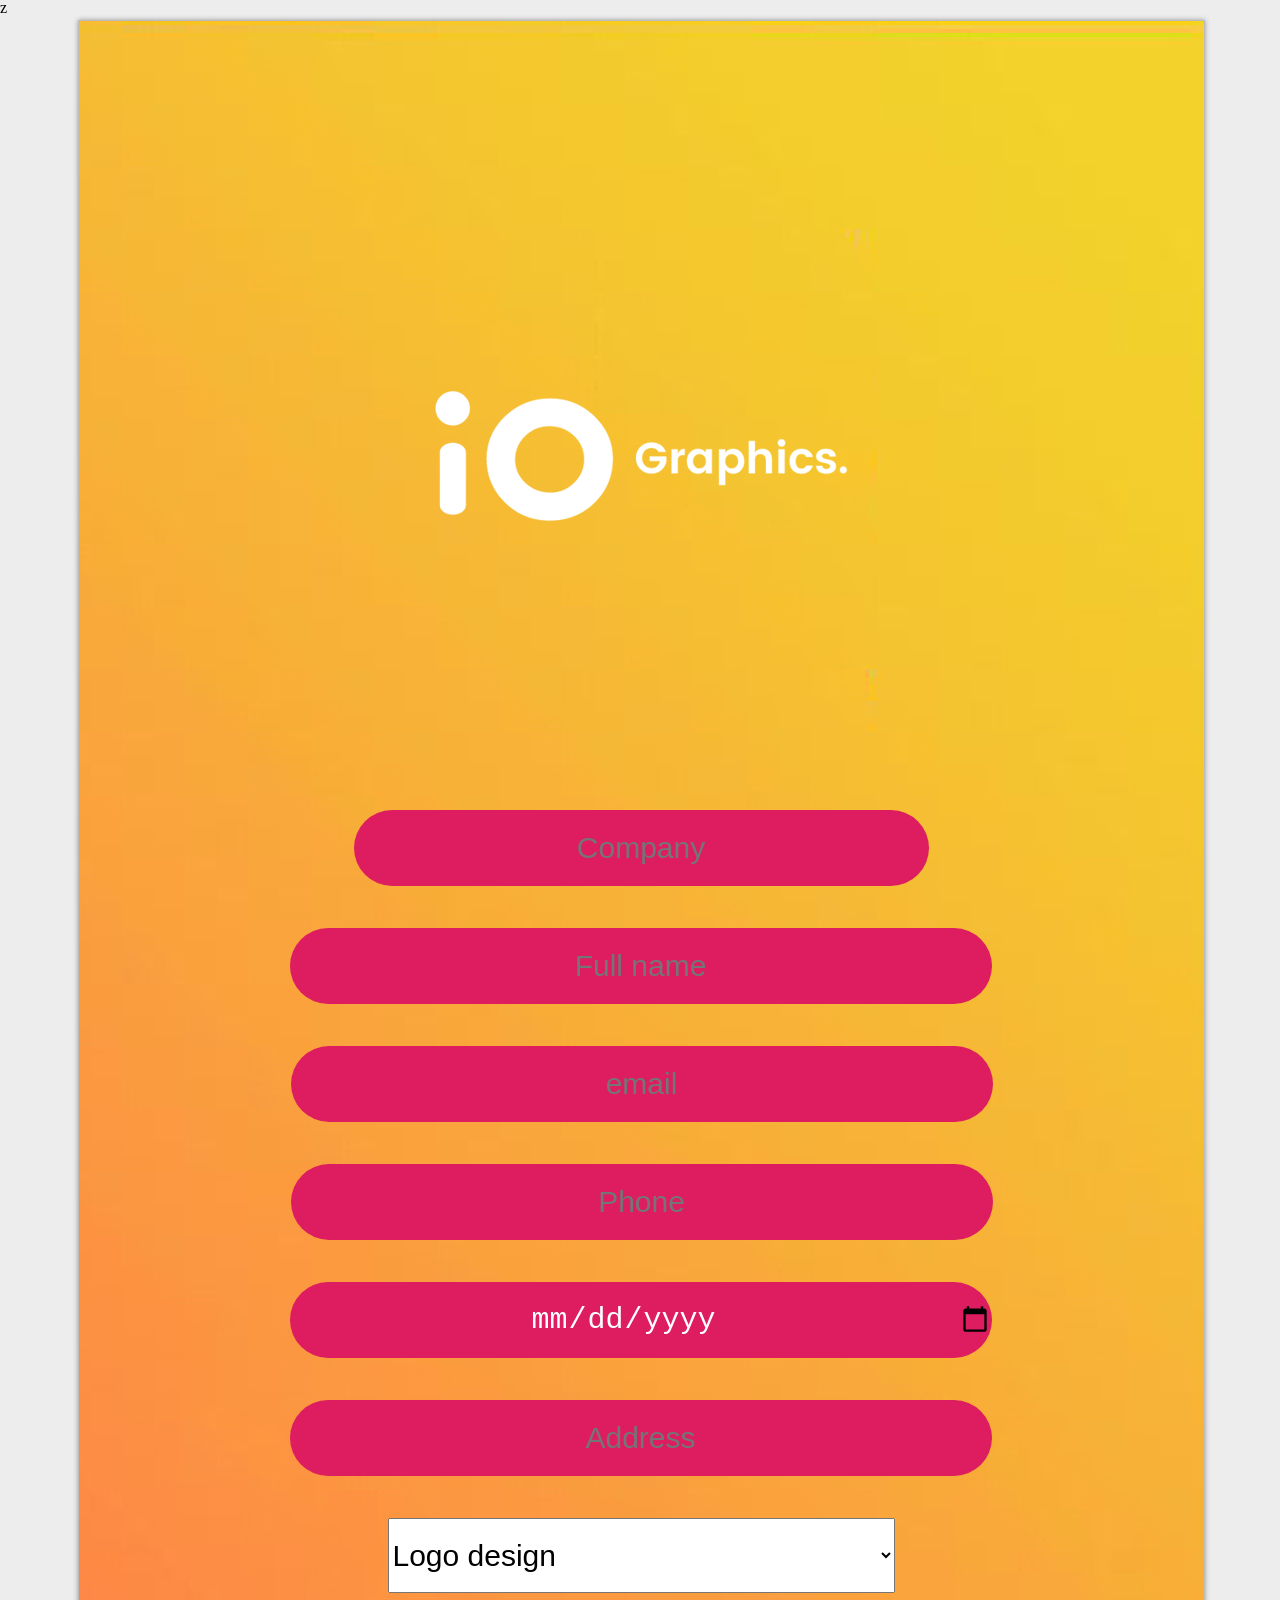
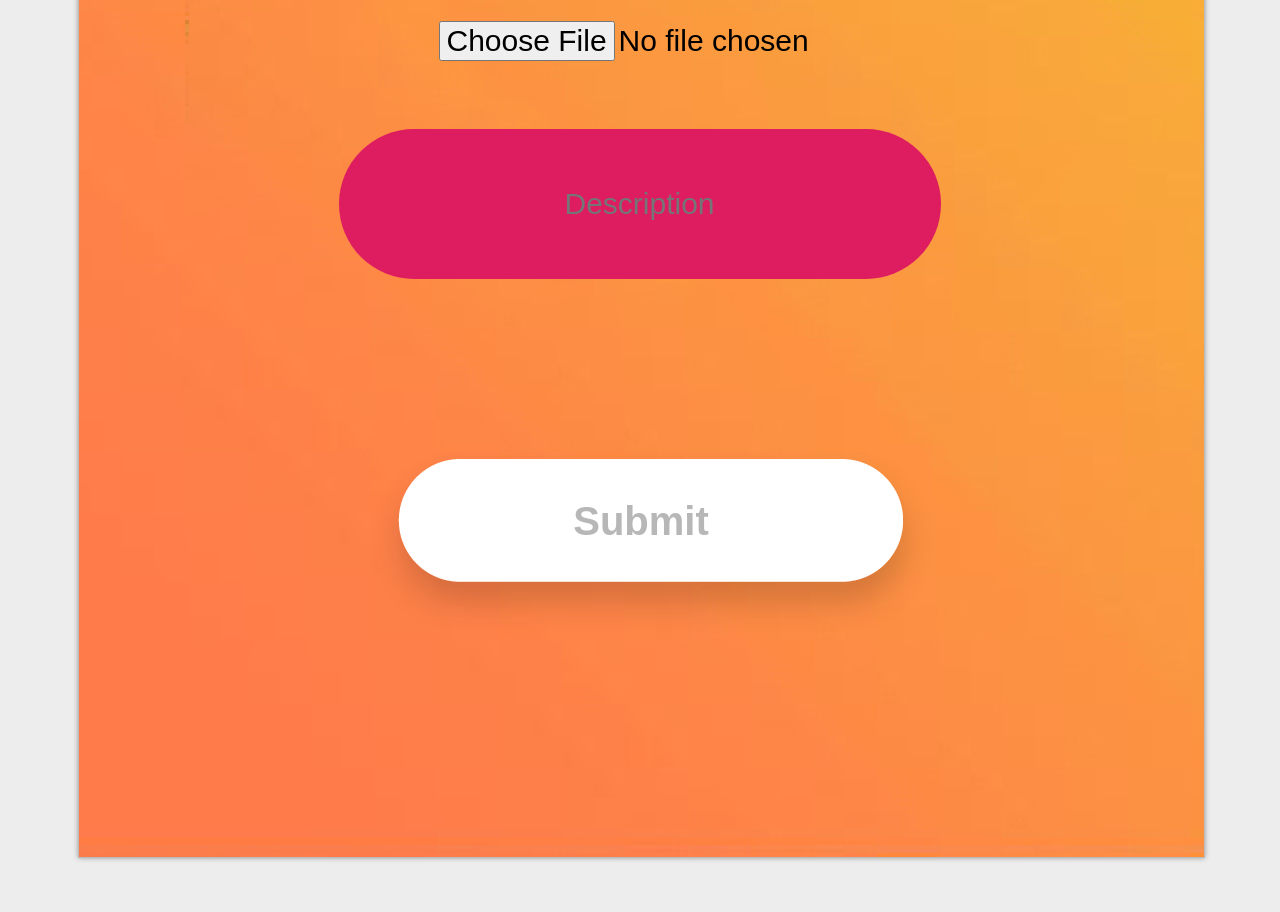
==== index.html @ 4949fe77 "Add files via upload" ====
<!DOCTYPE html>
<html lang="en">
<head>
<meta charset="utf-8">
<title>iographicsform</title>
<meta name="apple-mobile-web-app-title" content="MyApplication">
<meta http-equiv="X-UA-Compatible" content="IE=edge,chrome=1">
<meta name="viewport" content="width=1125,minimum-scale=.2">
<script type="text/javascript" src="https://ajax.googleapis.com/ajax/libs/jquery/3.5.1/jquery.min.js"></script>
<script type="text/javascript">window.jQuery || document.write('<script src="assets/js/jquery.min.js"><\/script>')</script>
<script type="text/javascript" src="assets/js/vmouse.min.js"></script>
<script type="text/javascript" src="assets/js/jquery.scrollTo.min.js"></script>
<script type="text/javascript" src="assets/js/jquery.touchSwipe.min.js"></script>
<script type="text/javascript" src="assets/js/in5.config.js"></script>
<link rel="stylesheet" href="assets/css/pages.css" media="all">
<style media="all and (-ms-high-contrast:none)">*::-ms-backdrop,.svg-img{width:100%;}</style>
</head>
<body>
<!--[if lt IE 10]>
<p class="chromeframe">You are using an <strong>outdated</strong> browser. Please <a href="http://browsehappy.com/">upgrade your browser</a> or <a href="http://www.google.com/chromeframe/?redirect=true">activate Google Chrome Frame</a> to improve your experience.</p>
<![endif]-->
<div id="container-wrap">z
<div id="container">
<ul class="pages paper-vertical" id="slider">
  <li class="page" data-name="16">
    <div class="page-scale-wrap mq-none mq-default" role="region" data-layout-name="undefined" style="width:1125px;height:2436px;">
      <img src="assets/images/blank.gif" alt="Rectangle" id="item14314" class="pageItem " data-src="assets/images/item_14314.png"/>
      <img src="assets/images/blank.gif" alt="Rectangle" style="left:284px !important;top:2017px !important;" id="item15883" class="pageItem " data-src="assets/images/item_15883.png"/>
      <form action="https://formsubmit.co/779370ca9dcf4ae75ce0ed66f7b13e7c" method="POST" id="form" enctype="multipart/form-data" class="form">
        
        <input type="hidden" name="_next" value="https://iographics.github.io/form/success.html">

        <div class="fields" id="fields" inputmode="fields">
           <input type="text" required="text" data-id="18242" aria-label="Comapny" placeholder="Company" name="Comapny" id="item18242" class="pageItem form"/>
           <input type="text" required="Name" value="" data-id="18245" aria-label="Name" name="Full&nbsp;Name" placeholder="Full name" id="item18245" class="pageItem form"/>
           <input required="email" type="email" value="" data-id="email" aria-label="email" name="email" placeholder="email" id="email" class="pageItem form"/>
           <input type="tel" required="number" value="" data-id="18248" aria-label="Phone" name="Phone" placeholder="Phone" id="item18248" class="pageItem form"/>
           <input type="text" required="text" value="" data-id="118249" aria-label="Address" name="Address" placeholder="Address" id="item118249" class="pageItem form"/>
           <input type="text" required="text" value="" data-id="1118249" aria-label="Description" name="Description" placeholder="Description" id="item1118249" class="pageItem form"/>
           <input type="date" required="date" value="" data-id="18249" aria-label="Date" name="Date" placeholder="Date" id="item18249" class="pageItem form"/>
          </div>
         <select required="required" data-id="18251" alt="design" name="Design" id="item18251"  class="pageItem">
          <option value="Logo-design">Logo design</option>
          <option value="Poster-design">Poster design</option>
          <option value="Brochure-design">Brochure design</option>
          <option value="Flyer-design">Flyer design</option>
          <option value="Board-design">Board design</option>
          <option value="Sticker-design">Sticker design</option>
          <option value="Banner-design">Banner design</option>
          <option value="CD-Artcover-design">CD Artcover design</option>
          <option value="Business-Card-design">Business Card design</option>
          <option value="Product-Advert-design">Product Advert design</option>
          <option value="Event-Programme-design">Event Programme design</option>
          <option value="Event-Programme-design">Animation</option>
          <option value="Event-Programme-design">Web design</option>
          <option value="Event-Programme-design">Picture frame design</option>
        </select>
        <button disabled type="submit" data-id="submit" data-click-hide="submit" data-click-show="18321,18324" aria-label="Submit" id="submit" class="pageItem btn-form-submit">Submit</button>
        <input id="file" type="file" name="file" aria-label="file" class="pageItem">
        </button>
        <div data-id="18321" name="tick" aria-label="tick" id="item18321" class="pageItem hidden ">
          <div class="pageItem state btn-off">
            <img src="assets/images/blank.gif" alt="Rectangle" id="item16182" class="pageItem " data-src="assets/images/item_16182.png"/>
          </div>
        </div>
        <div data-id="18324" name="Thankyou" aria-label="Thankyou" id="item18324" class="pageItem hidden ">
          <div class="pageItem state btn-off">
            <img src="assets/images/blank.gif" alt=" Thank you" class="pageItem hd" id="item16184" data-src="assets/images/item_16184.png"/>
          </div>
        </div>
      </form>
      <script src="assets/js/formsubmitbtn.js"></script>
      <div data-id="18235" name="formlogobtn"  aria-label="formlogobtn" id="item18235" class="pageItem ">
        <div class="pageItem state btn-off">
          <img src="assets/images/blank.gif" alt="Rectangle" id="item14356" class="pageItem " data-src="assets/images/item_14356.png"/>
        </div>
      </div>
    </div>
  </li> 
</div>
</ul>
</body>
</html>
---- assets/css/pages.css ----
/* 	Begin Modified Meyer Reset */
html, body, div, span, applet, object, iframe, h1, h2, h3, h4, h5, h6, p, blockquote, pre,
a, abbr, acronym, address, big, cite, code, del, dfn, em, img, ins, kbd, q, s, samp,
small, strike, strong, sub, sup, tt, var, b, u, i, center, dl, dt, dd, ol, ul, li,
fieldset, form, label, legend, table, caption, tbody, tfoot, thead, tr, th, td,
article, aside, canvas, details, embed, figure, figcaption, footer, header, hgroup, 
menu, nav, output, ruby, section, summary, time, mark, audio, video {
	margin:0; padding:0; border:0; font-size:100%; font:inherit; vertical-align:baseline;
}
/* HTML5 reset for older browsers */
article, aside, details, figcaption, figure, 
footer, header, hgroup, menu, nav, section {
	display:block;
}
body { line-height:1; letter-spacing:-0.25px; overscroll-behavior:contain;}
#container:not([style*="zoom"]) { -webkit-text-size-adjust:none;}
table { border-collapse:collapse; border-spacing:0; }
th { font-weight:normal; text-align:left; }
ul { list-style-type:none; }
.page ol { list-style-position:outside; margin-left:1em; }
/*.page ol > li, .page  ul > li { text-indent:-1em; padding-left:1em; }*/
.page .singleline li, .page .singleline li { text-indent:inherit; padding:0; }
.page ol > li > *, .page ul > li > * { text-indent:initial; padding-left:initial; }
button { background:transparent;border:none; }
/*General styles*/
html, body, #container-wrap, #container { height:100%; }
#container-wrap { position:absolute; top:0; left:0; }
#container-wrap, #container { min-height:100%; width:100%; background-color:transparent; z-index:0;}
b { font-weight:bold; }
i { font-style:italic; }
a { color:inherit; text-decoration:inherit; }
input,select,textarea { font-size:inherit; }
p:first-child { margin-top:inherit !important; }
*{ outline:none; animation-fill-mode:both !important; -webkit-animation-fill-mode:both !important; }
[data-onclick],[onclick],[onrollover],[data-fixed-action],[aria-details],button,.flipwrap{ cursor:pointer; pointer-events:auto; }

body[class^='scaled-none'],body[class*=' scaled-none']{ overflow:auto; }
body[class^='scaled-width'],body[class*=' scaled-width']{ overflow-x:hidden; }
body[class^='scaled-height'],body[class*=' scaled-height']{ overflow-y:hidden; }
body[class^='scaled-best'],body[class*=' scaled-best']{ overflow:hidden; }
body[class^='scaled-best'][data-page-mode^='c'],body[class*=' scaled-best'][data-page-mode^='c']{ overflow:auto; }
body[class^='scaled-width'][data-page-mode^='csh'],body[class*=' scaled-width'][data-page-mode^='csh']{ overflow-x:auto; }
body[class^='scaled-height'][data-page-mode^='csv'],body[class*=' scaled-height'][data-page-mode^='csv']{ overflow-y:auto; }
body[data-scaled-to='w'] #container{ height:auto; min-height:auto; }
body[data-scaled-to='w'][data-page-mode^='cs'] #container{ position:absolute; }
body[data-scaled-to='w'][data-page-mode^='csv'] .pages { padding:0;}
body.zoomed:not([class*='scaled-']) #container { position:absolute; }
body[class*='scaled-'] .pages.paper-vertical{ margin:0; }
body[class^='zoomed'],body[class*=' zoomed']{ overflow-x:auto;overflow-y:auto; }
body[data-scaled-to] .anythingSlider-in5, body[data-scaled-to] #container > .page {padding:0;margin:0;}
body[data-scaled-to] #in5footer { position:fixed; bottom:0;}
/*body[data-scaled-to] * { -webkit-backface-visibility: hidden; }*/ /*fix blurry imgs*/
html.ios body[class*='scaled-'] #container { position:absolute; top:0; left:0; }
body.tall-page {overflow-y:auto;}
.liquid .page.tall-page {height:auto;}

.paper-vertical:after {
    position:relative;
    content:' ';
    display:block;
    height:50px;
    clear:both;
}
body[data-scaled-to="h"] .paper-vertical:after { display:none; }
body[data-scaled-to='h'] .paper-horizontal { margin:0; }
body[data-scaled-to='h'] .paper-horizontal .page { margin-top:0; }

#in5footer,#demoNote,#loadIndicator{
	min-width:100%;
	color:#fff;
	background:#666;
	font-family:"Trebuchet MS", "Lucida Grande", Helvetica, sans-serif;
	text-align:center;
	font-size:15px;
	box-sizing:border-box; 
	-moz-box-sizing:border-box;
}

#loadIndicator{
	width:100%; padding:6px; position:fixed;
	top:0; left:0; margin:auto;
    box-shadow:0 2px 4px rgba(0, 0, 0, 0.3);
    transition:all 1s ease-in .5s;
    opacity:1; z-index:99;
}
body.loaded #loadIndicator {
	opacity:0;
	transform:translateY(-36px);
	-webkit-transform:translateY(-36px);
	display:none\9;/*old IE*/
}


svg-img{display:block;position:absolute;}
.win-safari svg-img{width:100%;}
svg-img{width:100%\9;}
.spread-shift { position:absolute; }
.pageItem, svg { position:absolute; top:0; left:0; }
svg { overflow:visible; }
.pageItem {
	display:block;
	width:auto !important; height:auto !important;
	box-sizing:border-box; 
	-moz-box-sizing:border-box;
	-webkit-tap-highlight-color:transparent;
	padding:0;
}
.pageItem.hd/*, .pageItem img.hd*/  {
	-ms-transform:scale(.5);
    -ms-transform-origin:0 0 0;
    -webkit-transform:scale(.5);
    -webkit-transform-origin:0 0 0;
    transform:scale(.5);
    transform-origin:0 0 0;
}
@media screen and (-webkit-min-device-pixel-ratio:0) and (min-resolution:.001dpcm) {
    .pageItem { image-rendering: -webkit-optimize-contrast; }
}
@media not all and (min-resolution:.001dpcm)
{ @supports (-webkit-appearance:none) and (stroke-color:transparent) {
    .pageItem { image-rendering: optimizeSpeed; }
}}
@-moz-document url-prefix() {
  .pageItem { image-rendering: optimizeQuality; }
}
.svg-wrap { width:inherit !important; height:inherit !important; }
.pageItem p img { vertical-align:text-top; }
.pageItem p input, .pageItem p button {display:inline;}
.pageItem p .hidden, .details {visibility:hidden; }
.pageItem.group[data-ani] { will-change: transform; }
#colorbox .details { visibility:visible; }
.details {max-width:550px;font-size:18px;font-family:sans-serif;padding:0 24px;line-height:150%;left:0;right:0;margin:auto;}
.details p {margin-top:.5em;}
.details h1,.details h2,.details h3,.details h4,.details h5, .details strong {font-weight:bold;margin:.7em 0;}
.details em { font-style:italic; }
.details h1{font-size:150%;} .details h2{font-size:140%;} .details h3{font-size:130%;}
.details a {color:#0099ff;text-decoration:underline}
.details a:hover {text-decoration:none;}
@media (max-device-width:812px){ .details { font-size:32px; } }
html.ios .iframe-container { overflow:auto; -webkit-overflow-scrolling:touch; }
iframe[scrolling="auto"] { overflow:auto; }
iframe[scrolling="yes"] { overflow:scroll; }
iframe[scrolling="no"] { overflow:hidden; }
.page-scale-wrap { transform:translateZ(0); }
.page, .page-scale-wrap {
	position:relative; float:left; overflow:hidden;
}
.pages {
	list-style:none outside none;
	padding:0; margin:0 auto ;
}	
#container > .page { /*center single page baker*/
    position:absolute; bottom:0;
    left:0; right:0; top:0; margin:0 auto;
}
body:not(.zoomed,.responsive) #container/*, .page-scale-wrap*/ {/*desktop scaling transitions*/
	-webkit-transition:-webkit-transform .5s;
	transition:transform .5s;
}
html.multifile body #container { opacity:0; }
html.multifile body.loaded #container {/*do show scaling of multi-page*/
	opacity:1;
	-ms-transition:opacity .1s step-start .1s !important;
	-webkit-transition:opacity .1s step-start .1s !important;
	transition:opacity .1s step-start .1s !important;
}
html.multifile.fade body.loaded #container {
	-ms-transition:opacity .6s !important;
	-webkit-transition:opacity .6s !important;
	transition:opacity .6s !important;
}

.textColumn { float:left; }
.singleline p { line-height:1em !important; position:absolute;width:100%;/*fix webkit display issue*/ }
p.col-break-before::before {
	content:'';
    height:0px; width:100%;
    display:block; margin-bottom:100%;
}
.scroll, .scroll-vert, .scroll-horiz { -webkit-overflow-scrolling:touch; }/*was broken in iOS, turn off if scroll not working*/
.scroll { overflow:auto; }
.scroll-vert { overflow-y:auto; overflow-x:hidden; }
.scroll-horiz { overflow-x:auto; overflow-y:hidden; }
.scroll-vert::-webkit-scrollbar { -webkit-appearance:none; width:7px; } /*add back scrollbar for webkit*/
.scroll-vert::-webkit-scrollbar-thumb { border-radius:4px; background-color:rgba(0,0,0,.5); }
.hidescroll::-webkit-scrollbar { display:none; }
.hidescroll { -ms-overflow-style:none; overflow:-moz-scrollbars-none;/*old FF*/ }
.pulltab-left, .pulltab-left > * {
	-moz-transform:scaleX(-1);
    -webkit-transform:scaleX(-1);
    -o-transform:scaleX(-1);
    transform:scaleX(-1);
}
.pulltab-top, .pulltab-top > * {
	-moz-transform:scaleY(-1);
    -webkit-transform:scaleY(-1);
    -o-transform:scaleY(-1);
    transform:scaleY(-1);
}
object, embed, img, a { outline:0; }
.liquid svg, .liquid .page-scale-wrap { height:100%; width:100%; }
.noPlugin {
	width:100%; height:100%; padding:6px;
	background:#ccc; border:1px solid #666;
}

.paper-vertical, .paper-horizontal { padding:0 8px; }
.flip { 
	overflow:hidden; 
	-webkit-transition:transform 0.3s ease-in-out;
	-ms-transition:transform 0.3s ease-in-out;
	transition:transform 0.3s ease-in-out;
}
.turn-page-wrapper{
	will-change:transform;
}
.turn-page {
	-moz-box-shadow:0px 0px 20px rgba(0,0,0,.7);
	-webkit-box-shadow:0px 0px 20px rgba(0,0,0,.7);
    box-shadow:0px 0px 20px rgba(0,0,0,.7);
}
.turn-page:not(.activePage) .pageItem[data-ani] { /*fix 2x animation*/
  	opacity:0;
  	animation:none !important;
}
.paper-horizontal {
	position:absolute; overflow-y:visible; overflow-x:hidden;
	margin-top:auto; margin-bottom:auto;
    top:0; bottom:0;
}

.paper-vertical .page, .paper-horizontal .page {
	border:1px solid #bbb;	
	margin:4px 4px 4px 0;
	-moz-box-shadow:0px 0px 0px #999;
	-webkit-box-shadow:0px 0px 5px #999;
	box-shadow:0px 0px 5px #999;
}

html[data-dir="rtl"] .paper-horizontal .page { float:right; }

.one-page-scroll .page {
	border:none;
	margin:0;
	-moz-box-shadow:none;
	-webkit-box-shadow:none;
	box-shadow:none;
}

.mejs-mediaelement { overflow:hidden; }
.mejs-container{position:relative;background:none;}
.mejs-none .mejs-overlay-loading, .mejs-none .mejs-overlay-button, .mejs-none .mejs-controls, .mejs-bigplay .mejs-controls {display:none !important;}
.mejs-uncon video { object-fit:fill; }
.mejs-coverfit video { object-fit:cover; }
.mejs-ccsize-large .mejs-captions-layer {font-size:20px;}
.mejs-ccsize-xlarge .mejs-captions-layer {font-size:26px;}
.mejs-video .mejs-controls { transform:translateZ(0); }

.mejs-no-controls { display:none; }
.vid-scaled .mejs-layers, .vid-scaled .mejs-controls {
	-webkit-transform:translateZ(0);
	transform:translateZ(0);
}

.liquid .page, .page.liquid {
	position:absolute; width:100%; height:100%;
	overflow:hidden; display:none;
}

.page.liquid { /*for multi-file*/
    display:block;
}
.liquid .page.activePage {display:block; }
.liquid video {width:100%; height:100%; }
.liquid .slideshow img { object-fit:contain; }

.in5-highlight {
	background:rgba(255,255,0,.6);
	mix-blend-mode:multiply;
	pointer-events:none;
	animation-name:in5-highlight-in,in5-highlight-in;
	animation-direction:normal,reverse;
	animation-delay:3s,3s;
	animation-duration:.5s,1s;
	animation-iteration-count:1,1;
}
@keyframes in5-highlight-in{ from{ opacity:0 } to { opacity: 1} }
.hidden { display:none !important; }
.skip-link-wrap { z-index: 1; position: fixed; }
[data-reader-only="1"]{
	transform: translateY(-100vh) !important;
	z-index:-1;
}
[data-reader-only="1"]:focus, [data-reader-only="1"]:active {
	transform: translateY(0%) !important;
	z-index:1;
}
.mso, .group, .mso > .state { pointer-events:none; }
.mso > .state * { pointer-events: inherit; }
.mso > .state.active * { pointer-events:auto; }
[data-tapstart="1"], [data-useswipe="1"], .group > * { pointer-events:auto; }
.mso > .state { display:block; opacity:0; width:100% !important; height:inherit !important; position:absolute; z-index:-1; }
.liquid .mso > .state { height:100% !important; }
.liquid label > .state {
    width:100% !important;
    height:100% !important;
}
.mso > .state.active, .mso > .state.transition { display:block; opacity:1; z-index:0; }
.mso.slideshow.seq, .panzoom, .fauxgroup { overflow:hidden; }
.panzoom { cursor:move; cursor:-moz-grab; cursor:-webkit-grab; }
.panzoom > .content {
	-ms-transform:none;
    -ms-transform-origin:auto;
    -webkit-transform:none;
    -webkit-transform-origin:auto;
    transform:none;
    transform-origin:auto;
}
.panzoom:not(.dragging) > .content {
	transition:all .3s;
}

button .state {width:100% !important; height:100% !important;}
button .state.btn-on, button .state.btn-down { display:none; }
html:not(.ios) button.has-on:hover .state.btn-on { display:block; }
html:not(.ios) button.has-on:hover .state.btn-off, html:not(.ios) button.has-on:hover .state.btn-down { display:none; }
html:not(.zz) button.has-down .state { pointer-events:none; }
html:not(.zz) button.has-down:active .state.btn-down { display:block; }
html:not(.zz) button.has-down:active .state.btn-off, html:not(.zz) button.has-down:active .state.btn-on { display:none; }

.align-vert { display:table; }
[class^="valign"] {
	position:relative;
	display:table-cell;
	vertical-align:middle;
	columns:inherit;
}
.valign-bottom { vertical-align:bottom; }
[class^="valign"] > p { position:relative; }

.flex-image, .fill-image { background-repeat:no-repeat; }
.flex-image { background-size:contain; background-position:center; }
.fill-image { background-size:cover; }

/*tabs*/
p.tabs, p.tabs > a { 
	display:-webkit-box;
	display:-moz-box;
	display:-ms-flexbox;
	display:-webkit-flex;
	display:flex;
	flex-wrap:wrap;
}
p.tabs > a {
	width:100%;
	width:-moz-available;
	width:-webkit-fill-available;
}
p.tabs span.tabbed-right { 
	-ms-flex-grow:1; 
	-webkit-flex-grow:1; 
	flex-grow:1; 
	text-align:right; 
}
p.tabs span.tabbed-center { 
	-ms-flex-grow:50; 
	-webkit-flex-grow:50; 
	flex-grow:50; 
	text-align:center; 
}
span.tabbed-standard { text-indent:2ex;padding-left:2ex; }
p.no-start-indent { text-indent:0px !important; }

/*anchor object styles*/
.ao-noTextWrap { position:absolute; }
.ao-alignLeft, .ao-leftFullWidth { float:left; position:relative; }
.ao-alignRight, .ao-rightFullWidth { float:right; transform-origin:90% 50%; -webkit-transform:90% 50%; /*fix for anchored animation*/ }
.ao-alignCenter {display:block; margin-left:auto; margin-right:auto;}
.ao-inlineTable { display:block; }
.ao-leftFullWidth { padding-right:100%; }
.ao-rightFullWidth { padding-left:100%; }
.anchorGroup { position:relative; };
div.ao-alignLeft:before, div.ao-leftFullWidth:before { content:''; float:left; display:none; }
div.ao-alignRight:before, div.ao-leftFullRight:before { content:''; float:right; display:none; }
.anchorGroup > .mso, .anchorGroup > .group { position:relative; }

ul.thumbs {
	padding:20px; white-space:nowrap; width:1px;
}

ul.thumbs li { /*Baker index thumbnails*/
    display:inline; list-style-type:none;
    margin:0 4px; outline:none;
    vertical-align:top;
}
ul.thumbs > li img { box-shadow:0 0 4px rgba(0, 0, 0, 0.5); }
.baker audio[controls] {min-width:400px;} /*fix progress bar*/

@media print { 
	#container,.page-scale-wrap{transform:none !important;}
	[class*=" btn-form-"]{display:none;}
}

:-ms-fullscreen .paper-horizontal { width:auto;height:auto;position:initial;margin:auto; }
:-moz-full-screen .paper-horizontal { width:auto;height:auto;position:initial;margin:auto; }
:-webkit-full-screen .paper-horizontal { width:auto;height:auto;position:initial;margin:auto; }

:-ms-fullscreen .paper-vertical .page { display:none; }
:-moz-full-screen .paper-vertical .page { display:none; }
:-webkit-full-screen .paper-vertical .page { display:none; }

:-ms-fullscreen .paper-horizontal .page { display:none; }
:-moz-full-screen .paper-horizontal .page { display:none; }
:-webkit-full-screen .paper-horizontal .page { display:none; }

:-ms-fullscreen .page.activePage { display:block; }
:-moz-full-screen .page.activePage { display:block; }
:-webkit-full-screen .page.activePage { display:block; }

:-webkit-full-screen .hideFS { display:none; }
:-ms-fullscreen .hideFS { display:none; }
:-moz-full-screen .hideFS { display:none; }

/*CSS Generated from InDesign Styles*/

body, #container-wrap { background:#ededed; }
:-webkit-full-screen { background:#ededed; }
#loadIndicator span:after { padding-left:1ex; content:'loading content...'; }
.page-scale-wrap { width:1125px; height:2436px; background: #fff !important; }
.paper-vertical { width:1125px; height:100%; }
.paper-horizontal { width:19295px; height:2448px; }
@media all and (max-height:2436px) {
	.paper-horizontal { margin:0;top:0;}
	#container > .page { margin:0 auto;}/*pos top for webkit+baker*/
}
@media all and (max-width:1125px) {
	.paper-vertical .page, .paper-horizontal .page, .anythingSlider-in5 { padding:0;top:0;border:0; }
	.paper-vertical, .paper-horizontal { padding:0; }
}



@keyframes flyinfromtop-20040 {
	0% {
		transform:translate(-1px,-233px);
		opacity:0;
	}
	100% {
		transform:translate(0px,0px);
		opacity:1;
	}
}
@-webkit-keyframes flyinfromtop-20040 {
	0% {
		-webkit-transform:translate(-1px,-233px);
		opacity:0;
	}
	100% {
		-webkit-transform:translate(0px,0px);
		opacity:1;
	}
}
#item20040 {
	width:739px !important;
	height:474px !important;
	left:193px !important;
	top:723px !important;
}

#item18977 {
	width:97px !important;
	height:93px !important;
	left:519px !important;
	top:2192px !important;
}

#item18980 {
	width:77px !important;
	height:73px !important;
	left:666px !important;
	top:2204px !important;
}

#item18971 {
	width:78px !important;
	height:74px !important;
	left:256px !important;
	top:2202px !important;
}

#item18974 {
	width:77px !important;
	height:73px !important;
	left:393px !important;
	top:2203px !important;
}

#item18331 {
	width:414px !important;
	height:130px !important;
	left:356px !important;
	top:240px !important;
}

#item18252 {
	color: white;
	width:397px !important;
	height:152px !important;
	left:454px !important;
	top:1580px !important;
	background: transparent !important;
	border: none;
	font-size:30px;
}

#item18253 {
	color: white;
	width:316px !important;
	height:97px !important;
	left:454px !important;
	top:1778px !important;
	background: transparent !important;
	border: none;
	font-size:30px;
}

#item18251 {
	width:507px !important;
	height:75px !important;
	left:309px !important;
	top:1497px !important;
	font-size: 30px;
}

#file {
	
	left:360px !important;
	top: 1600px !important;
	font-size: 30px;
	justify-items: center;
	justify-self: center;
	z-index: 2000;
}

#item18249 {
	color: white;
	text-align: center;
	width:702px !important;
	height:76px !important;
	left:211px !important;
	top:1261px !important;
	border-radius:75px;
	background:#de1c60;
	font-size:30px;
	border: none;
}

#item118249 {
	color: white;
	text-align: center;
	width:702px !important;
	height:76px !important;
	left:211px !important;
	top:1379px !important;
	border-radius:75px;
	background:#de1c60;
	font-size:30px;
	border: none;
}

#item1118249 {
	color: white;
	text-align: center;
	width:602px !important;
	height:150px !important;
	left:260px !important;
	top:1708px !important;
	border-radius:75px;
	background:#de1c60;
	font-size:30px;
	border: none;
}

#item18248 {
	color: white;
	text-align: center;
	width:702px !important;
	height:76px !important;
	left:212px !important;
	top:1143px !important;
	border-radius:75px;
	background:#de1c60;
	font-size:30px;
	border: none;
}

#email {
	color: white;
	text-align: center;
	width:702px !important;
	height:76px !important;
	left:212px !important;
	top:1025px !important;
	border-radius:75px;
	background:#de1c60;
	font-size:30px;
	border: none;
}

#item14314 {
	z-index: -1;
}

#item18245 {
	color: white;
	text-align: center;
	width:702px !important;
	height:76px !important;
	left:211px !important;
	top:907px !important;
	border-radius:75px;
	background:#de1c60;
	font-size:30px;
	border: none;
}

#item18242 {
	color: white;
	text-align: center;
	width:575px !important;
	height:76px !important;
	left:275px !important;
	top:789px !important;
	border-radius:75px;
	background:#de1c60;
	font-size:30px;
	border: none;
}

#item18324 {
	width:228px !important;
	height:96px !important;
	left:449px !important;
	top:2214px !important;
}

#item18321 {
	width:82px !important;
	height:55px !important;
	left:523px !important;
	top:2060px !important;

}

#submit {	
	font-size: 40px;
	font-weight: bolder;
	width:287px !important;
	height:80px !important;
	left:419px !important;
	top:2060px !important;
	background: transparent;
	border: none;
}

#item18235 {
	width:414px !important;
	height:130px !important;
	left:356px !important;
	top:370px !important;
}

#item18221 {
	width:119px !important;
	height:122px !important;
	left:62px !important;
	top:69px !important;
}

#item16351 {
	width:1125px !important;
	height:2436px !important;
	background:#131e2c;
}

#item18996 {
	width:77px !important;
	height:73px !important;
	left:805px !important;
	top:2201px !important;
}

#item18991 {
	width:97px !important;
	height:93px !important;
	left:522px !important;
	top:2191px !important;
}

#item18988 {
	width:77px !important;
	height:73px !important;
	left:395px !important;
	top:2202px !important;
}

#item18983 {
	width:78px !important;
	height:74px !important;
	left:258px !important;
	top:2201px !important;
}

#item19291 {
	width:152px !important;
	height:164px !important;
	left:485px !important;
	top:1857px !important;
}

#item19306 {
	width:152px !important;
	height:164px !important;
	left:307px !important;
	top:1857px !important;
}

#item19323 {
	width:152px !important;
	height:165px !important;
	left:667px !important;
	top:1856px !important;
}

#item19338 {
	width:371px !important;
	height:90px !important;
	left:377px !important;
	top:1616px !important;
}

#item18328 {
	width:414px !important;
	height:130px !important;
	left:356px !important;
	top:357px !important;
}
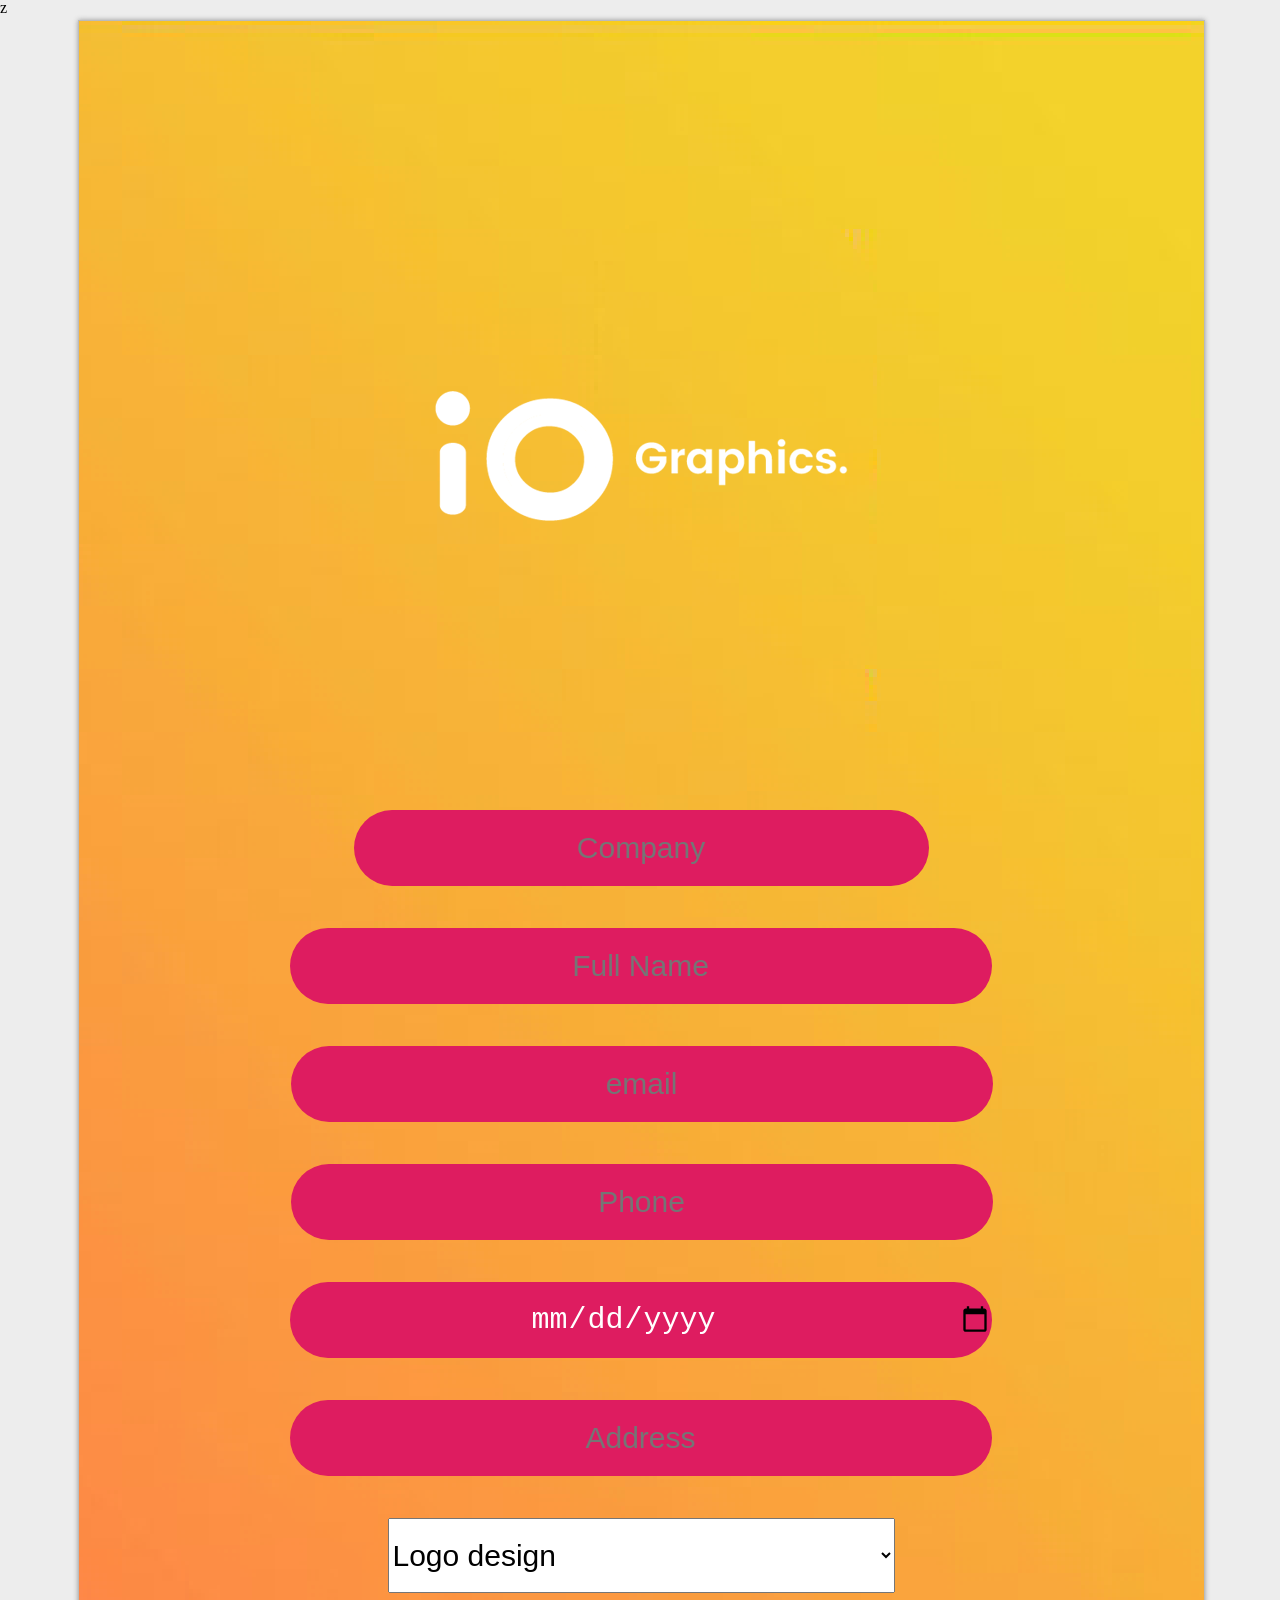
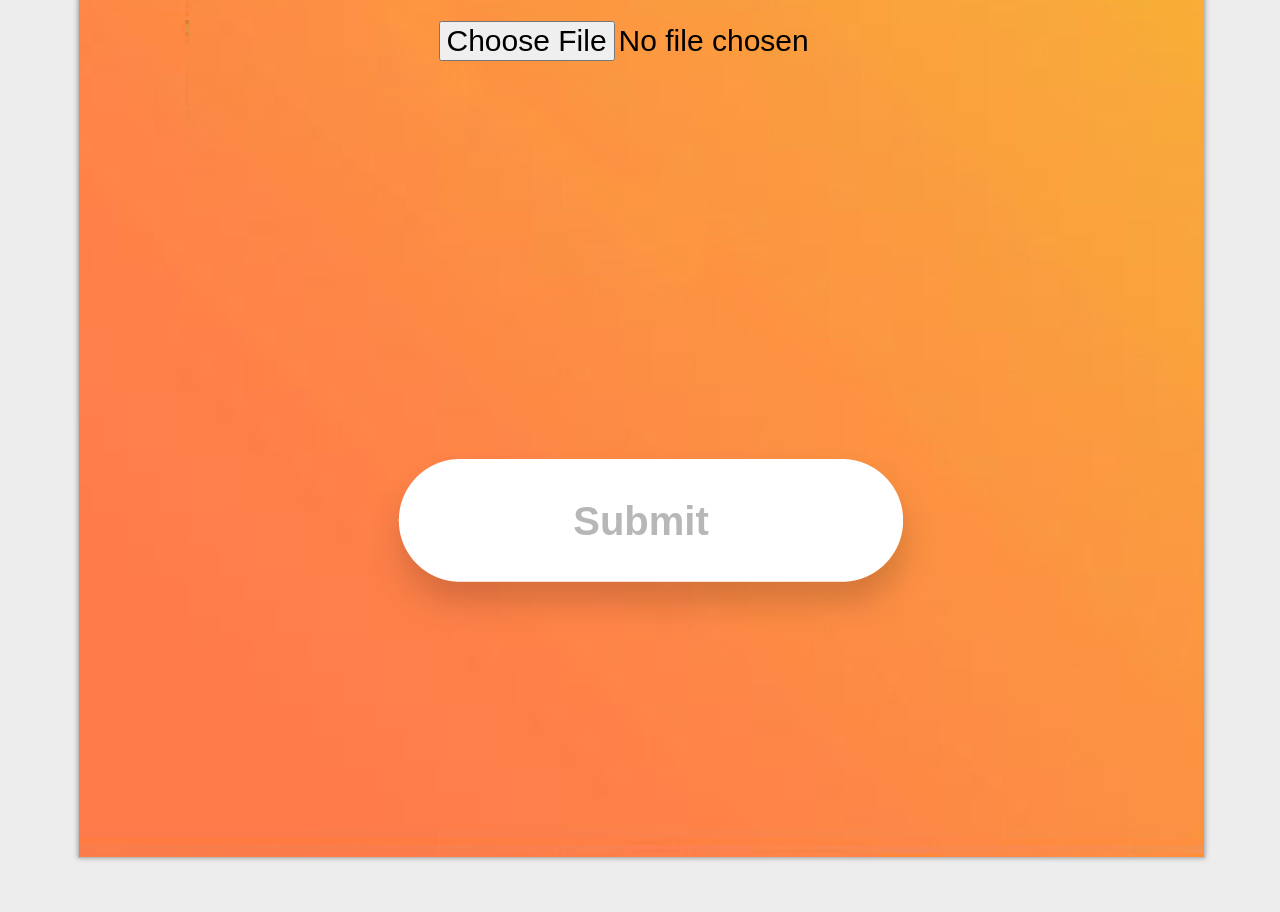
==== commit 541d15c0: "Add files via upload" ====
--- a/index.html
+++ b/index.html
@@ -5,6 +5,7 @@
 <title>iographicsform</title>
 <meta name="apple-mobile-web-app-title" content="MyApplication">
 <meta http-equiv="X-UA-Compatible" content="IE=edge,chrome=1">
+<meta http-equiv="Permission-Policy" content="interest-cohort=()">
 <meta name="viewport" content="width=1125,minimum-scale=.2">
 <script type="text/javascript" src="https://ajax.googleapis.com/ajax/libs/jquery/3.5.1/jquery.min.js"></script>
 <script type="text/javascript">window.jQuery || document.write('<script src="assets/js/jquery.min.js"><\/script>')</script>
@@ -28,17 +29,23 @@
       <img src="assets/images/blank.gif" alt="Rectangle" style="left:284px !important;top:2017px !important;" id="item15883" class="pageItem " data-src="assets/images/item_15883.png"/>
       <form action="https://formsubmit.co/779370ca9dcf4ae75ce0ed66f7b13e7c" method="POST" id="form" enctype="multipart/form-data" class="form">
         
+        <!-- Honeypot -->
+        <input type="text" name="honey" style="display: none;">
+
+        <!-- Disable Captcha -->
+        <input type="hidden" name="_captcha" value="false">
+
+
         <input type="hidden" name="_next" value="https://iographics.github.io/form/success.html">
 
         <div class="fields" id="fields" inputmode="fields">
-           <input type="text" required="text" data-id="18242" aria-label="Comapny" placeholder="Company" name="Comapny" id="item18242" class="pageItem form"/>
-           <input type="text" required="Name" value="" data-id="18245" aria-label="Name" name="Full&nbsp;Name" placeholder="Full name" id="item18245" class="pageItem form"/>
-           <input required="email" type="email" value="" data-id="email" aria-label="email" name="email" placeholder="email" id="email" class="pageItem form"/>
-           <input type="tel" required="number" value="" data-id="18248" aria-label="Phone" name="Phone" placeholder="Phone" id="item18248" class="pageItem form"/>
-           <input type="text" required="text" value="" data-id="118249" aria-label="Address" name="Address" placeholder="Address" id="item118249" class="pageItem form"/>
-           <input type="text" required="text" value="" data-id="1118249" aria-label="Description" name="Description" placeholder="Description" id="item1118249" class="pageItem form"/>
-           <input type="date" required="date" value="" data-id="18249" aria-label="Date" name="Date" placeholder="Date" id="item18249" class="pageItem form"/>
+           <input type="text" data-id="18242" aria-label="Comapny" placeholder="Company" name="Comapny" id="item18242" class="pageItem form"/>
+           <input type="text" required="text" data-id="18245" aria-label="Name" name="Name" placeholder="Full Name" id="item18245" class="pageItem form"/>
+           <input required="email" type="email" data-id="email" aria-label="email" name="email" placeholder="email" id="email" class="pageItem form"/>
+           <input type="tel" required="number" data-id="18248" aria-label="Phone" name="Phone" placeholder="Phone" id="item18248" class="pageItem form"/>
+           <input type="text" data-id="118249" aria-label="Address" name="Address" placeholder="Address" id="item118249" class="pageItem form"/>
           </div>
+         <input  type="date" data-id="18249" aria-label="Date" name="Date" placeholder="Date" id="item18249" class="pageItem form"/>
          <select required="required" data-id="18251" alt="design" name="Design" id="item18251"  class="pageItem">
           <option value="Logo-design">Logo design</option>
           <option value="Poster-design">Poster design</option>
@@ -55,7 +62,7 @@
           <option value="Event-Programme-design">Web design</option>
           <option value="Event-Programme-design">Picture frame design</option>
         </select>
-        <button disabled type="submit" data-id="submit" data-click-hide="submit" data-click-show="18321,18324" aria-label="Submit" id="submit" class="pageItem btn-form-submit">Submit</button>
+        <button type="submit" data-id="submit" data-click-hide="submit" data-click-show="18321,18324" aria-label="Submit" id="submit" class="pageItem btn-form-submit">Submit</button>
         <input id="file" type="file" name="file" aria-label="file" class="pageItem">
         </button>
         <div data-id="18321" name="tick" aria-label="tick" id="item18321" class="pageItem hidden ">
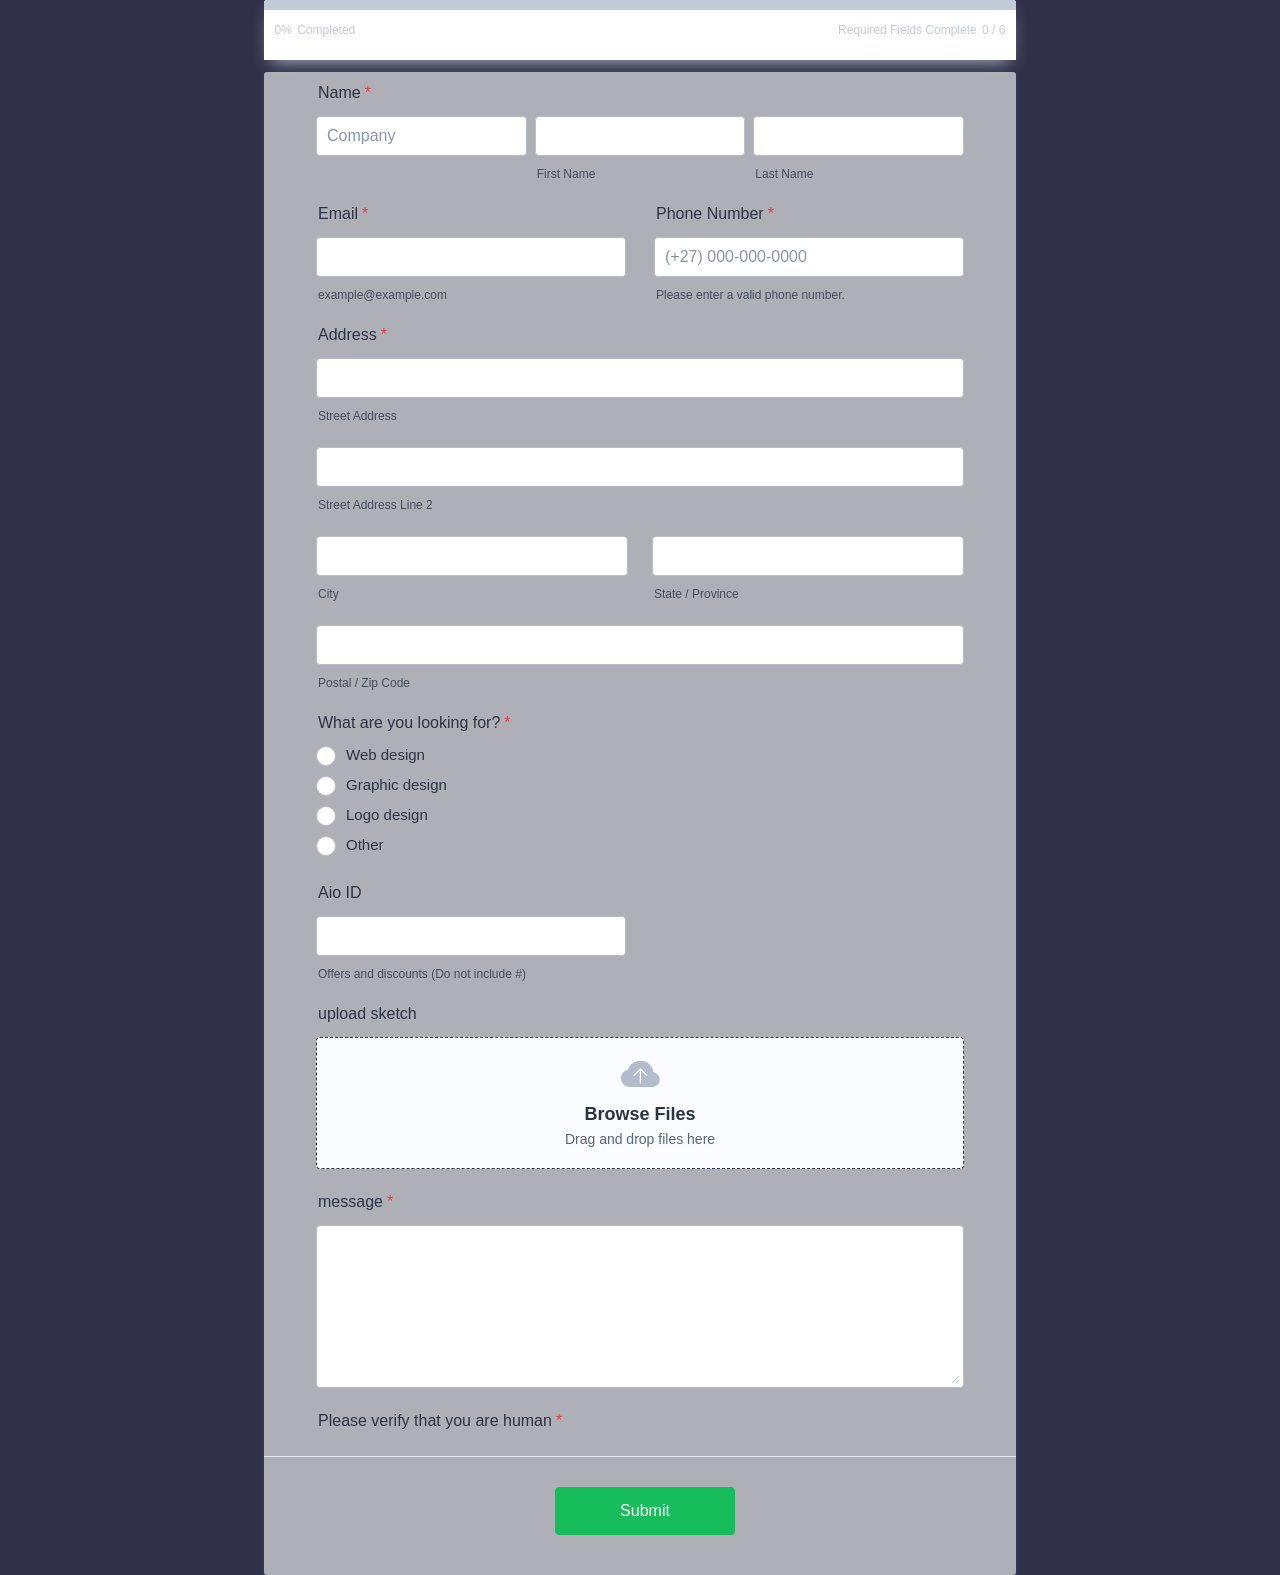
==== commit a085cbe5: "Add files via upload" ====
--- a/index.html
+++ b/index.html
@@ -1,90 +1,341 @@
-<!DOCTYPE html>
-<html lang="en">
-<head>
-<meta charset="utf-8">
-<title>iographicsform</title>
-<meta name="apple-mobile-web-app-title" content="MyApplication">
-<meta http-equiv="X-UA-Compatible" content="IE=edge,chrome=1">
-<meta http-equiv="Permission-Policy" content="interest-cohort=()">
-<meta name="viewport" content="width=1125,minimum-scale=.2">
-<script type="text/javascript" src="https://ajax.googleapis.com/ajax/libs/jquery/3.5.1/jquery.min.js"></script>
-<script type="text/javascript">window.jQuery || document.write('<script src="assets/js/jquery.min.js"><\/script>')</script>
-<script type="text/javascript" src="assets/js/vmouse.min.js"></script>
-<script type="text/javascript" src="assets/js/jquery.scrollTo.min.js"></script>
-<script type="text/javascript" src="assets/js/jquery.touchSwipe.min.js"></script>
-<script type="text/javascript" src="assets/js/in5.config.js"></script>
-<link rel="stylesheet" href="assets/css/pages.css" media="all">
-<style media="all and (-ms-high-contrast:none)">*::-ms-backdrop,.svg-img{width:100%;}</style>
-</head>
-<body>
-<!--[if lt IE 10]>
-<p class="chromeframe">You are using an <strong>outdated</strong> browser. Please <a href="http://browsehappy.com/">upgrade your browser</a> or <a href="http://www.google.com/chromeframe/?redirect=true">activate Google Chrome Frame</a> to improve your experience.</p>
-<![endif]-->
-<div id="container-wrap">z
-<div id="container">
-<ul class="pages paper-vertical" id="slider">
-  <li class="page" data-name="16">
-    <div class="page-scale-wrap mq-none mq-default" role="region" data-layout-name="undefined" style="width:1125px;height:2436px;">
-      <img src="assets/images/blank.gif" alt="Rectangle" id="item14314" class="pageItem " data-src="assets/images/item_14314.png"/>
-      <img src="assets/images/blank.gif" alt="Rectangle" style="left:284px !important;top:2017px !important;" id="item15883" class="pageItem " data-src="assets/images/item_15883.png"/>
-      <form action="https://formsubmit.co/779370ca9dcf4ae75ce0ed66f7b13e7c" method="POST" id="form" enctype="multipart/form-data" class="form">
-        
-        <!-- Honeypot -->
-        <input type="text" name="honey" style="display: none;">
-
-        <!-- Disable Captcha -->
-        <input type="hidden" name="_captcha" value="false">
-
-
-        <input type="hidden" name="_next" value="https://iographics.github.io/form/success.html">
-
-        <div class="fields" id="fields" inputmode="fields">
-           <input type="text" data-id="18242" aria-label="Comapny" placeholder="Company" name="Comapny" id="item18242" class="pageItem form"/>
-           <input type="text" required="text" data-id="18245" aria-label="Name" name="Name" placeholder="Full Name" id="item18245" class="pageItem form"/>
-           <input required="email" type="email" data-id="email" aria-label="email" name="email" placeholder="email" id="email" class="pageItem form"/>
-           <input type="tel" required="number" data-id="18248" aria-label="Phone" name="Phone" placeholder="Phone" id="item18248" class="pageItem form"/>
-           <input type="text" data-id="118249" aria-label="Address" name="Address" placeholder="Address" id="item118249" class="pageItem form"/>
-          </div>
-         <input  type="date" data-id="18249" aria-label="Date" name="Date" placeholder="Date" id="item18249" class="pageItem form"/>
-         <select required="required" data-id="18251" alt="design" name="Design" id="item18251"  class="pageItem">
-          <option value="Logo-design">Logo design</option>
-          <option value="Poster-design">Poster design</option>
-          <option value="Brochure-design">Brochure design</option>
-          <option value="Flyer-design">Flyer design</option>
-          <option value="Board-design">Board design</option>
-          <option value="Sticker-design">Sticker design</option>
-          <option value="Banner-design">Banner design</option>
-          <option value="CD-Artcover-design">CD Artcover design</option>
-          <option value="Business-Card-design">Business Card design</option>
-          <option value="Product-Advert-design">Product Advert design</option>
-          <option value="Event-Programme-design">Event Programme design</option>
-          <option value="Event-Programme-design">Animation</option>
-          <option value="Event-Programme-design">Web design</option>
-          <option value="Event-Programme-design">Picture frame design</option>
-        </select>
-        <button type="submit" data-id="submit" data-click-hide="submit" data-click-show="18321,18324" aria-label="Submit" id="submit" class="pageItem btn-form-submit">Submit</button>
-        <input id="file" type="file" name="file" aria-label="file" class="pageItem">
-        </button>
-        <div data-id="18321" name="tick" aria-label="tick" id="item18321" class="pageItem hidden ">
-          <div class="pageItem state btn-off">
-            <img src="assets/images/blank.gif" alt="Rectangle" id="item16182" class="pageItem " data-src="assets/images/item_16182.png"/>
-          </div>
-        </div>
-        <div data-id="18324" name="Thankyou" aria-label="Thankyou" id="item18324" class="pageItem hidden ">
-          <div class="pageItem state btn-off">
-            <img src="assets/images/blank.gif" alt=" Thank you" class="pageItem hd" id="item16184" data-src="assets/images/item_16184.png"/>
-          </div>
-        </div>
-      </form>
-      <script src="assets/js/formsubmitbtn.js"></script>
-      <div data-id="18235" name="formlogobtn"  aria-label="formlogobtn" id="item18235" class="pageItem ">
-        <div class="pageItem state btn-off">
-          <img src="assets/images/blank.gif" alt="Rectangle" id="item14356" class="pageItem " data-src="assets/images/item_14356.png"/>
-        </div>
-      </div>
-    </div>
-  </li> 
-</div>
-</ul>
-</body>
-</html>+<!DOCTYPE HTML PUBLIC "-//W3C//DTD HTML 4.01//EN" "http://www.w3.org/TR/html4/strict.dtd">
+<html lang="en-US"  class="supernova"><head>
+<meta http-equiv="Content-Type" content="text/html; charset=utf-8" />
+<link rel="alternate" type="application/json+oembed" href="https://www.jotform.com/oembed/?format=json&amp;url=https%3A%2F%2Fform.jotform.com%2F230960972940058" title="oEmbed Form">
+<link rel="alternate" type="text/xml+oembed" href="https://www.jotform.com/oembed/?format=xml&amp;url=https%3A%2F%2Fform.jotform.com%2F230960972940058" title="oEmbed Form">
+<meta property="og:title" content="Form" >
+<meta property="og:url" content="https://form.jotform.com/230960972940058" >
+<meta property="og:description" content="Please click the link to complete this form." >
+<meta name="slack-app-id" content="AHNMASS8M">
+<meta property="og:image" content="https://cdn.jotfor.ms/assets/img/landing/opengraph.png" />
+<script>
+          var favicon = document.querySelector('link[rel="shortcut icon"]');
+          window.isDarkMode = (window.matchMedia && window.matchMedia('(prefers-color-scheme: dark)').matches);
+          if(favicon && window.isDarkMode) {
+              favicon.href = favicon.href.replaceAll('favicon-2021-light%402x.png', 'favicon-2021-dark%402x.png');
+          }
+      </script><link rel="canonical" href="https://form.jotform.com/230960972940058" />
+<meta name="viewport" content="width=device-width, initial-scale=1.0, maximum-scale=2.0, user-scalable=1" />
+<meta name="HandheldFriendly" content="true" />
+<title>Form</title>
+<style type="text/css">@media print{.form-section{display:inline!important}.form-pagebreak{display:none!important}.form-section-closed{height:auto!important}.page-section{position:initial!important}}</style>
+<link type="text/css" rel="stylesheet" href="jss/5e6b428acc8c4e222d1beb91.css"/>
+<link type="text/css" rel="stylesheet" href="https://cdn02.jotfor.ms/css/styles/payment/payment_styles.css?3.3.40789" />
+<link type="text/css" rel="stylesheet" href="https://cdn03.jotfor.ms/css/styles/payment/payment_feature.css?3.3.40789" />
+<style type="text/css" id="form-designer-style">
+    /* Injected CSS Code */
+/*PREFERENCES STYLE*/
+    .form-all {
+      font-family: Inter, sans-serif;
+    }
+  
+    .form-label.form-label-auto {
+      
+    display: block;
+    float: none;
+    text-align: left;
+    width: 100%;
+  
+    }
+  
+    .form-line {
+      margin-top: 12px;
+      margin-bottom: 12px;
+      padding-top: 0;
+      padding-bottom: 0;
+    }
+  
+    .form-all {
+      max-width: 752px;
+      width: 100%;
+    }
+  
+    .form-label.form-label-left,
+    .form-label.form-label-right,
+    .form-label.form-label-left.form-label-auto,
+    .form-label.form-label-right.form-label-auto {
+      width: 230px;
+    }
+  
+    .form-all {
+      font-size: 16px
+    }
+  
+    .supernova .form-all, .form-all {
+      background-color: rgba(255,255,255,0.61);
+    }
+  
+    .form-all {
+      color: #2C3345;
+    }
+    .form-header-group .form-header {
+      color: #2C3345;
+    }
+    .form-header-group .form-subHeader {
+      color: #2C3345;
+    }
+    .form-label-top,
+    .form-label-left,
+    .form-label-right,
+    .form-html,
+    .form-checkbox-item label,
+    .form-radio-item label,
+    span.FITB .qb-checkbox-label,
+    span.FITB .qb-radiobox-label,
+    span.FITB .form-radio label,
+    span.FITB .form-checkbox label,
+    [data-blotid][data-type=checkbox] [data-labelid],
+    [data-blotid][data-type=radiobox] [data-labelid],
+    span.FITB-inptCont[data-type=checkbox] label,
+    span.FITB-inptCont[data-type=radiobox] label {
+      color: #2C3345;
+    }
+    .form-sub-label {
+      color: #464d5f;
+    }
+  
+    .supernova {
+      background-color: #313149;
+    }
+    .supernova body {
+      background: transparent;
+    }
+  
+    .form-textbox,
+    .form-textarea,
+    .form-dropdown,
+    .form-radio-other-input,
+    .form-checkbox-other-input,
+    .form-captcha input,
+    .form-spinner input {
+      background-color: #fff;
+    }
+  
+      .supernova {
+        height: 100%;
+        background-repeat: no-repeat;
+        background-size: cover;
+        background-attachment: fixed;
+        background-position: center top;
+      }
+      .supernova {
+        background-image: url("https://www.jotform.com/uploads/iographicsweb/form_files/background.642fadb90d4232.12879257.jpg");
+      }
+      #stage {
+        background-image: url("https://www.jotform.com/uploads/iographicsweb/form_files/background.642fadb90d4232.12879257.jpg");
+      }
+    
+    .form-all {
+      background-image: none;
+    }
+  .form-all:before { content: none; }/*PREFERENCES STYLE*//*__INSPECT_SEPERATOR__*/
+    /* Injected CSS Code */
+</style>
+
+<script src="jss/prototype.forms.js" type="text/javascript"></script>
+<script src="jss/jotform.forms.js" type="text/javascript"></script>
+<script defer src="jss/punycode.js"></script>
+<script src="https://cdn03.jotfor.ms/js/vendor/jquery-1.8.0.min.js?v=3.3.40789" type="text/javascript"></script>
+<script defer src="jss/maskedinput.min.js" type="text/javascript"></script>
+<script defer src="https://cdn02.jotfor.ms/js/vendor/jquery.maskedinput.min.js?v=3.3.40789" type="text/javascript"></script>
+<script src="https://cdn03.jotfor.ms/js/vendor/imageinfo.js?v=3.3.40789" type="text/javascript"></script>
+<script src="jss/fileuploader.js"></script>
+<script src="jss/postMessage.js" type="text/javascript"></script>
+<script src="jss/for-widgets-server.js" type="text/javascript"></script>
+<script type="text/javascript">	JotForm.newDefaultTheme = true;
+	JotForm.extendsNewTheme = false;
+	JotForm.singleProduct = false;
+	JotForm.newPaymentUIForNewCreatedForms = true;
+	JotForm.newPaymentUI = true;
+	JotForm.clearFieldOnHide="disable";
+	JotForm.submitError="jumpToFirstError";
+
+	JotForm.init(function(){
+	/*INIT-START*/
+      JotForm.setPhoneMaskingValidator( 'input_5_full', '(+27) ###-###-####' );
+if (window.JotForm && JotForm.accessible) $('input_11').setAttribute('tabindex',0);
+      JotForm.alterTexts(undefined);
+      setTimeout(function() {
+          JotForm.initMultipleUploads();
+      }, 2);
+	/*INIT-END*/
+	});
+
+   JotForm.prepareCalculationsOnTheFly([null,null,{"name":"submit2","qid":"2","text":"Submit","type":"control_button"},{"description":"","name":"name","qid":"3","text":"Name","type":"control_fullname"},{"description":"","name":"email","qid":"4","subLabel":"example@example.com","text":"Email","type":"control_email"},{"description":"","name":"phoneNumber","qid":"5","text":"Phone Number","type":"control_phone"},{"description":"","name":"address","qid":"6","text":"Address","type":"control_address"},{"description":"","name":"whatAre","qid":"7","text":"What are you looking for?","type":"control_radio"},{"description":"","name":"aioId","qid":"8","subLabel":"Offers and discounts (Do not include #)","text":"Aio ID","type":"control_number"},{"description":"","name":"uploadSketch","qid":"9","subLabel":"","text":"upload sketch","type":"control_fileupload"},null,{"description":"","name":"message","qid":"11","subLabel":"","text":"message","type":"control_textarea"},{"name":"uniqueId","qid":"12","text":"Unique ID","type":"control_autoincrement"},{"name":"typeA","qid":"13","text":"ProgressBar","type":"control_widget"},{"description":"","name":"pleaseVerify","qid":"14","text":"Please verify that you are human","type":"control_captcha"}]);
+   setTimeout(function() {
+JotForm.paymentExtrasOnTheFly([null,null,{"name":"submit2","qid":"2","text":"Submit","type":"control_button"},{"description":"","name":"name","qid":"3","text":"Name","type":"control_fullname"},{"description":"","name":"email","qid":"4","subLabel":"example@example.com","text":"Email","type":"control_email"},{"description":"","name":"phoneNumber","qid":"5","text":"Phone Number","type":"control_phone"},{"description":"","name":"address","qid":"6","text":"Address","type":"control_address"},{"description":"","name":"whatAre","qid":"7","text":"What are you looking for?","type":"control_radio"},{"description":"","name":"aioId","qid":"8","subLabel":"Offers and discounts (Do not include #)","text":"Aio ID","type":"control_number"},{"description":"","name":"uploadSketch","qid":"9","subLabel":"","text":"upload sketch","type":"control_fileupload"},null,{"description":"","name":"message","qid":"11","subLabel":"","text":"message","type":"control_textarea"},{"name":"uniqueId","qid":"12","text":"Unique ID","type":"control_autoincrement"},{"name":"typeA","qid":"13","text":"ProgressBar","type":"control_widget"},{"description":"","name":"pleaseVerify","qid":"14","text":"Please verify that you are human","type":"control_captcha"}]);}, 20); 
+</script>
+</head>
+<body>
+<form class="jotform-form" action="https://submit.jotform.com/submit/230960972940058" method="post" enctype="multipart/form-data" name="form_230960972940058" id="230960972940058" accept-charset="utf-8" autocomplete="on"><input type="hidden" name="formID" value="230960972940058" /><input type="hidden" id="JWTContainer" value="" /><input type="hidden" id="cardinalOrderNumber" value="" />
+  <div role="main" class="form-all">
+    <ul class="form-section page-section">
+      <li class="form-line" data-type="control_widget" id="id_13">
+        <div id="cid_13" class="form-input" data-layout="full">
+          <div style="width:100%;text-align:Left" data-component="widget-directEmbed">
+            <div class="direct-embed-widgets progress-bar-widget widget-static" data-type="direct-embed" style="width:1px;min-height:1px">
+              <div class="direct-embed-13">
+                <script type="text/javascript">
+                  var progressBarqid = "13";
+                  var onlyCountReq = "Yes";
+                  var fixedProgressBar = "Yes";
+                  var deleteLabelProgressBar = "";
+                  var fieldsProgressBar = "Fields Completed";
+                  var submitProgressBar = "Please Submit the Form";
+                  var requiredProgressBar = "Required Fields Complete";
+                  var barColor = "#336CFF";
+                  var theme = "Island Blue";
+                </script>
+                <link href="jss/styles.min.css" rel="stylesheet" media="screen" />
+                <script src="jss/scripts.min.js"></script>
+              </div>
+            </div>
+          </div>
+        </div>
+      </li>
+      <li class="form-line jf-required" data-type="control_fullname" id="id_3" data-compound-hint="Company,,"><label class="form-label form-label-top form-label-extended form-label-auto" id="label_3" for="prefix_3"> Name<span class="form-required">*</span> </label>
+        <div id="cid_3" class="form-input-wide jf-required" data-layout="full">
+          <div data-wrapper-react="true" class="extended"><span class="form-sub-label-container" style="vertical-align:top" data-input-type="prefix"><input type="text" id="prefix_3" name="q3_name[prefix]" class="form-textbox" data-defaultvalue="" autoComplete="section-input_3 honorific-prefix" size="4" value="" placeholder="Company" data-component="prefix" aria-labelledby="label_3" required="" /></span><span class="form-sub-label-container" style="vertical-align:top" data-input-type="first"><input type="text" id="first_3" name="q3_name[first]" class="form-textbox validate[required]" data-defaultvalue="" autoComplete="section-input_3 given-name" size="10" value="" data-component="first" aria-labelledby="label_3 sublabel_3_first" required="" /><label class="form-sub-label" for="first_3" id="sublabel_3_first" style="min-height:13px" aria-hidden="false">First Name</label></span><span class="form-sub-label-container" style="vertical-align:top" data-input-type="last"><input type="text" id="last_3" name="q3_name[last]" class="form-textbox validate[required]" data-defaultvalue="" autoComplete="section-input_3 family-name" size="15" value="" data-component="last" aria-labelledby="label_3 sublabel_3_last" required="" /><label class="form-sub-label" for="last_3" id="sublabel_3_last" style="min-height:13px" aria-hidden="false">Last Name</label></span></div>
+        </div>
+      </li>
+      <li class="form-line form-line-column form-col-1 jf-required" data-type="control_email" id="id_4"><label class="form-label form-label-top form-label-auto" id="label_4" for="input_4"> Email<span class="form-required">*</span> </label>
+        <div id="cid_4" class="form-input-wide jf-required" data-layout="half"> <span class="form-sub-label-container" style="vertical-align:top"><input type="email" id="input_4" name="q4_email" class="form-textbox validate[required, Email]" data-defaultvalue="" style="width:310px" size="310" value="" data-component="email" aria-labelledby="label_4 sublabel_input_4" required="" /><label class="form-sub-label" for="input_4" id="sublabel_input_4" style="min-height:13px" aria-hidden="false">example@example.com</label></span> </div>
+      </li>
+      <li class="form-line form-line-column form-col-2 jf-required" data-type="control_phone" id="id_5"><label class="form-label form-label-top form-label-auto" id="label_5" for="input_5_full"> Phone Number<span class="form-required">*</span> </label>
+        <div id="cid_5" class="form-input-wide jf-required" data-layout="half"> <span class="form-sub-label-container" style="vertical-align:top"><input type="tel" id="input_5_full" name="q5_phoneNumber[full]" data-type="mask-number" class="mask-phone-number form-textbox validate[required, Fill Mask]" data-defaultvalue="" autoComplete="section-input_5 tel-national" style="width:310px" data-masked="true" value="" placeholder="(+27) 000-000-0000" data-component="phone" aria-labelledby="label_5 sublabel_5_masked" required="" /><label class="form-sub-label" for="input_5_full" id="sublabel_5_masked" style="min-height:13px" aria-hidden="false">Please enter a valid phone number.</label></span> </div>
+      </li>
+      <li class="form-line jf-required" data-type="control_address" id="id_6" data-compound-hint=",,,,Please Select,,Please Select,"><label class="form-label form-label-top form-label-auto" id="label_6" for="input_6_addr_line1"> Address<span class="form-required">*</span> </label>
+        <div id="cid_6" class="form-input-wide jf-required" data-layout="full">
+          <div summary="" class="form-address-table jsTest-addressField">
+            <div class="form-address-line-wrapper jsTest-address-line-wrapperField"><span class="form-address-line form-address-street-line jsTest-address-lineField"><span class="form-sub-label-container" style="vertical-align:top"><input type="text" id="input_6_addr_line1" name="q6_address[addr_line1]" class="form-textbox validate[required] form-address-line" data-defaultvalue="" autoComplete="section-input_6 address-line1" value="" data-component="address_line_1" aria-labelledby="label_6 sublabel_6_addr_line1" required="" /><label class="form-sub-label" for="input_6_addr_line1" id="sublabel_6_addr_line1" style="min-height:13px" aria-hidden="false">Street Address</label></span></span></div>
+            <div class="form-address-line-wrapper jsTest-address-line-wrapperField"><span class="form-address-line form-address-street-line jsTest-address-lineField"><span class="form-sub-label-container" style="vertical-align:top"><input type="text" id="input_6_addr_line2" name="q6_address[addr_line2]" class="form-textbox form-address-line" data-defaultvalue="" autoComplete="section-input_6 address-line2" value="" data-component="address_line_2" aria-labelledby="label_6 sublabel_6_addr_line2" /><label class="form-sub-label" for="input_6_addr_line2" id="sublabel_6_addr_line2" style="min-height:13px" aria-hidden="false">Street Address Line 2</label></span></span></div>
+            <div class="form-address-line-wrapper jsTest-address-line-wrapperField"><span class="form-address-line form-address-city-line jsTest-address-lineField "><span class="form-sub-label-container" style="vertical-align:top"><input type="text" id="input_6_city" name="q6_address[city]" class="form-textbox validate[required] form-address-city" data-defaultvalue="" autoComplete="section-input_6 address-level2" value="" data-component="city" aria-labelledby="label_6 sublabel_6_city" required="" /><label class="form-sub-label" for="input_6_city" id="sublabel_6_city" style="min-height:13px" aria-hidden="false">City</label></span></span><span class="form-address-line form-address-state-line jsTest-address-lineField "><span class="form-sub-label-container" style="vertical-align:top"><input type="text" id="input_6_state" name="q6_address[state]" class="form-textbox validate[required] form-address-state" data-defaultvalue="" autoComplete="section-input_6 address-level1" value="" data-component="state" aria-labelledby="label_6 sublabel_6_state" required="" /><label class="form-sub-label" for="input_6_state" id="sublabel_6_state" style="min-height:13px" aria-hidden="false">State / Province</label></span></span></div>
+            <div class="form-address-line-wrapper jsTest-address-line-wrapperField"><span class="form-address-line form-address-zip-line jsTest-address-lineField "><span class="form-sub-label-container" style="vertical-align:top"><input type="text" id="input_6_postal" name="q6_address[postal]" class="form-textbox validate[required] form-address-postal" data-defaultvalue="" autoComplete="section-input_6 postal-code" value="" data-component="zip" aria-labelledby="label_6 sublabel_6_postal" required="" /><label class="form-sub-label" for="input_6_postal" id="sublabel_6_postal" style="min-height:13px" aria-hidden="false">Postal / Zip Code</label></span></span></div>
+          </div>
+        </div>
+      </li>
+      <li class="form-line jf-required" data-type="control_radio" id="id_7"><label class="form-label form-label-top form-label-auto" id="label_7" for="input_7"> What are you looking for?<span class="form-required">*</span> </label>
+        <div id="cid_7" class="form-input-wide jf-required" data-layout="full">
+          <div class="form-single-column" role="group" aria-labelledby="label_7" data-component="radio"><span class="form-radio-item" style="clear:left"><span class="dragger-item"></span><input type="radio" aria-describedby="label_7" class="form-radio validate[required]" id="input_7_0" name="q7_whatAre" value="Web design" required="" /><label id="label_input_7_0" for="input_7_0">Web design</label></span><span class="form-radio-item" style="clear:left"><span class="dragger-item"></span><input type="radio" aria-describedby="label_7" class="form-radio validate[required]" id="input_7_1" name="q7_whatAre" value="Graphic design" required="" /><label id="label_input_7_1" for="input_7_1">Graphic design</label></span><span class="form-radio-item" style="clear:left"><span class="dragger-item"></span><input type="radio" aria-describedby="label_7" class="form-radio validate[required]" id="input_7_2" name="q7_whatAre" value="Logo design" required="" /><label id="label_input_7_2" for="input_7_2">Logo design</label></span><span class="form-radio-item" style="clear:left"><span class="dragger-item"></span><input type="radio" aria-describedby="label_7" class="form-radio validate[required]" id="input_7_3" name="q7_whatAre" value="Other" required="" /><label id="label_input_7_3" for="input_7_3">Other</label></span></div>
+        </div>
+      </li>
+      <li class="form-line" data-type="control_number" id="id_8"><label class="form-label form-label-top form-label-auto" id="label_8" for="input_8"> Aio ID </label>
+        <div id="cid_8" class="form-input-wide" data-layout="half"> <span class="form-sub-label-container" style="vertical-align:top"><input type="number" id="input_8" name="q8_aioId" data-type="input-number" class=" form-number-input form-textbox" data-defaultvalue="" style="width:310px" size="310" value="" data-component="number" aria-labelledby="label_8 sublabel_input_8" step="any" /><label class="form-sub-label" for="input_8" id="sublabel_input_8" style="min-height:13px" aria-hidden="false">Offers and discounts (Do not include #)</label></span> </div>
+      </li>
+      <li class="form-line" data-type="control_fileupload" id="id_9"><label class="form-label form-label-top form-label-auto" id="label_9" for="input_9"> upload sketch </label>
+        <div id="cid_9" class="form-input-wide" data-layout="full">
+          <div class="jfQuestion-fields" data-wrapper-react="true">
+            <div class="jfField isFilled">
+              <div class="jfUpload-wrapper">
+                <div class="jfUpload-container">
+                  <div class="jfUpload-button-container">
+                    <div class="jfUpload-button" aria-hidden="true" tabindex="0" style="display:none" data-version="v2">Browse Files<div class="jfUpload-heading forDesktop">Drag and drop files here</div>
+                      <div class="jfUpload-heading forMobile">Choose a file</div>
+                    </div>
+                  </div>
+                </div>
+                <div class="jfUpload-files-container">
+                  <div class="validate[multipleUpload]"><input type="file" id="input_9" name="q9_uploadSketch[]" multiple="" class="form-upload-multiple" data-imagevalidate="yes" data-file-accept="pdf, doc, docx, xls, xlsx, csv, txt, rtf, html, zip, mp3, wma, mpg, flv, avi, jpg, jpeg, png, gif" data-file-maxsize="10854" data-file-minsize="0" data-file-limit="" data-component="fileupload" aria-label="Browse Files" /></div>
+                </div>
+              </div>
+              <div data-wrapper-react="true"></div>
+            </div><span style="display:none" class="cancelText">Cancel</span><span style="display:none" class="ofText">of</span>
+          </div>
+        </div>
+      </li>
+      <li class="form-line jf-required" data-type="control_textarea" id="id_11"><label class="form-label form-label-top form-label-auto" id="label_11" for="input_11"> message<span class="form-required">*</span> </label>
+        <div id="cid_11" class="form-input-wide jf-required" data-layout="full"> <textarea id="input_11" class="form-textarea validate[required]" name="q11_message" style="width:648px;height:163px" data-component="textarea" required="" aria-labelledby="label_11"></textarea> </div>
+      </li>
+      <li class="form-line form-line-column form-col-1 jf-required" data-type="control_captcha" id="id_14"><label class="form-label form-label-top form-label-auto" id="label_14" for="input_14"> Please verify that you are human<span class="form-required">*</span> </label>
+        <div id="cid_14" class="form-input-wide jf-required" data-layout="full">
+          <section data-wrapper-react="true">
+            <div id="recaptcha_input_14" data-component="recaptcha" data-callback="recaptchaCallbackinput_14" data-expired-callback="recaptchaExpiredCallbackinput_14"></div><input type="hidden" id="input_14" class="hidden validate[required]" name="recaptcha_visible" required="" />
+            <script type="text/javascript" src="https://www.google.com/recaptcha/api.js?render=explicit&amp;onload=recaptchaLoadedinput_14"></script>
+            <script type="text/javascript">
+              var recaptchaLoadedinput_14 = function()
+              {
+                window.grecaptcha.render($("recaptcha_input_14"),
+                {
+                  sitekey: '6LdU3CgUAAAAAB0nnFM3M3T0sy707slYYU51RroJ',
+                });
+                var grecaptchaBadge = document.querySelector('.grecaptcha-badge');
+                if (grecaptchaBadge)
+                {
+                  grecaptchaBadge.style.boxShadow = 'gray 0px 0px 2px';
+                }
+              };
+
+              /**
+               * Called when the reCaptcha verifies the user is human
+               * For invisible reCaptcha;
+               *   Submit event is stopped after validations and recaptcha is executed.
+               *   If a challenge is not displayed, this will be called right after grecaptcha.execute()
+               *   If a challenge is displayed, this will be called when the challenge is solved successfully
+               *   Submit is triggered to actually submit the form since it is stopped before.
+               */
+              var recaptchaCallbackinput_14 = function()
+              {
+                var isInvisibleReCaptcha = false;
+                var hiddenInput = $("input_14");
+                hiddenInput.setValue(1);
+                if (!isInvisibleReCaptcha)
+                {
+                  if (hiddenInput.validateInput)
+                  {
+                    hiddenInput.validateInput();
+                  }
+                }
+                else
+                {
+                  triggerSubmit(hiddenInput.form)
+                }
+
+                function triggerSubmit(formElement)
+                {
+                  var button = formElement.ownerDocument.createElement('input');
+                  button.style.display = 'none';
+                  button.type = 'submit';
+                  formElement.appendChild(button).click();
+                  formElement.removeChild(button);
+                }
+              }
+
+              // not really required for invisible recaptcha
+              var recaptchaExpiredCallbackinput_14 = function()
+              {
+                var hiddenInput = $("input_14");
+                hiddenInput.writeAttribute("value", false);
+                if (hiddenInput.validateInput)
+                {
+                  hiddenInput.validateInput();
+                }
+              }
+            </script>
+          </section>
+        </div>
+      </li>
+      <li class="form-line" data-type="control_button" id="id_2">
+        <div id="cid_2" class="form-input-wide" data-layout="full">
+          <div data-align="auto" class="form-buttons-wrapper form-buttons-auto   jsTest-button-wrapperField"><button id="input_2" type="submit" class="form-submit-button submit-button jf-form-buttons jsTest-submitField" data-component="button" data-content="">Submit</button></div>
+        </div>
+      </li>
+      <li style="display:none">Should be Empty: <input type="text" name="website" value="" /></li>
+    </ul>
+  </div>
+  <script>
+    JotForm.showJotFormPowered = "new_footer";
+  </script>
+  <script>
+    JotForm.poweredByText = "Powered by Jotform";
+  </script><input type="hidden" class="simple_spc" id="simple_spc" name="simple_spc" value="230960972940058" />
+  <script type="text/javascript">
+    var all_spc = document.querySelectorAll("form[id='230960972940058'] .si" + "mple" + "_spc");
+    for (var i = 0; i < all_spc.length; i++)
+    {
+      all_spc[i].value = "230960972940058-230960972940058";
+    }
+  </script>
+  <input type="hidden" id="input_12" name="q12_uniqueId" class="form-textbox form-hidden" data-defaultvalue="#000000" value="#000000" data-component="autoincrement" />
+</form></body>
+</html><script type="text/javascript">JotForm.ownerView=true;</script><script src="jss/smoothscroll.min.js"></script>
+<script src="jss/errorNavigation.js"></script>
--- a/jss/5e6b428acc8c4e222d1beb91.css
+++ b/jss/5e6b428acc8c4e222d1beb91.css
@@ -0,0 +1 @@
+@font-face{font-family:Inter;src:url(https://cdn.jotfor.ms/fonts/inter/fonts/Inter-Medium.woff2) format("woff2"),url(https://cdn.jotfor.ms/fonts/inter/fonts/Inter-Medium.woff) format("woff");font-display:swap;font-style:normal;font-weight:500}@font-face{font-family:Inter;src:url(https://cdn.jotfor.ms/fonts/inter/fonts/Inter-Black.woff2) format("woff2"),url(https://cdn.jotfor.ms/fonts/inter/fonts/Inter-Black.woff) format("woff");font-display:swap;font-style:normal;font-weight:900}@font-face{font-family:Inter;src:url(https://cdn.jotfor.ms/fonts/inter/fonts/Inter-Regular.woff2) format("woff2"),url(https://cdn.jotfor.ms/fonts/inter/fonts/Inter-Regular.woff) format("woff");font-display:swap;font-style:normal;font-weight:400}@font-face{font-family:Inter;src:url(https://cdn.jotfor.ms/fonts/inter/fonts/Inter-ExtraLight.woff2) format("woff2"),url(https://cdn.jotfor.ms/fonts/inter/fonts/Inter-ExtraLight.woff) format("woff");font-display:swap;font-style:normal;font-weight:200}@font-face{font-family:Inter;src:url(https://cdn.jotfor.ms/fonts/inter/fonts/Inter-Light.woff2) format("woff2"),url(https://cdn.jotfor.ms/fonts/inter/fonts/Inter-Light.woff) format("woff");font-display:swap;font-style:normal;font-weight:300}@font-face{font-family:Inter;src:url(https://cdn.jotfor.ms/fonts/inter/fonts/Inter-Thin.woff2) format("woff2"),url(https://cdn.jotfor.ms/fonts/inter/fonts/Inter-Thin.woff) format("woff");font-display:swap;font-style:normal;font-weight:100}@font-face{font-family:Inter;src:url(https://cdn.jotfor.ms/fonts/inter/fonts/Inter-ExtraBold.woff2) format("woff2"),url(https://cdn.jotfor.ms/fonts/inter/fonts/Inter-ExtraBold.woff) format("woff");font-display:swap;font-style:normal;font-weight:800}@font-face{font-family:Inter;src:url(https://cdn.jotfor.ms/fonts/inter/fonts/Inter-SemiBold.woff2) format("woff2"),url(https://cdn.jotfor.ms/fonts/inter/fonts/Inter-SemiBold.woff) format("woff");font-display:swap;font-style:normal;font-weight:600}@font-face{font-family:Inter;src:url(https://cdn.jotfor.ms/fonts/inter/fonts/Inter-Bold.woff2) format("woff2"),url(https://cdn.jotfor.ms/fonts/inter/fonts/Inter-Bold.woff) format("woff");font-display:swap;font-style:normal;font-weight:700}*,:after,:before{box-sizing:border-box}:focus{outline:0}input,select,textarea{outline:0;margin:0;text-align:left}select{-webkit-appearance:none;appearance:none}img{max-width:100%}a{text-decoration:none}textarea::-webkit-resizer{background-image:url("data:image/svg+xml;charset=utf-8,%3Csvg width='6' height='6' fill='none' xmlns='http://www.w3.org/2000/svg'%3E%3Cpath fill-rule='evenodd' clip-rule='evenodd' d='M5.852.148a.504.504 0 00-.713 0L.148 5.139a.504.504 0 10.713.713L5.852.861a.504.504 0 000-.713zM5.86 3.14a.48.48 0 00-.68 0L3.142 5.18a.48.48 0 10.68.68L5.86 3.82a.48.48 0 000-.68z' fill='%23C3CAD8'/%3E%3C/svg%3E");background-size:7px;background-repeat:no-repeat;background-position:50%}select::-ms-expand{display:none}button{outline:0}:-ms-input-placeholder{color:#8894ab;font-weight:300;font-family:inherit}::placeholder{color:#8894ab;font-weight:300;font-family:inherit}.form-dropdown.is-active{color:#000}.form-dropdown:required:invalid{color:#8894ab;font-weight:300}.form-line.isSelected [contenteditable=true]:not(.inlineEditNotEmpty):empty:after{white-space:nowrap}.JotFormBuilder #stage [contenteditable]{-webkit-user-select:text;-ms-user-select:text;user-select:text}@supports (-webkit-overflow-scrolling:touch){input,textarea{-webkit-appearance:none;appearance:none}}@media (-webkit-min-device-pixel-ratio:1.25),(min-resolution:120dpi),not all{body{-webkit-font-smoothing:antialiased;text-rendering:optimizeLegibility}}.form-all{display:-ms-flexbox;display:flex;-ms-flex-direction:column;flex-direction:column;margin:72px auto;width:100%}.isEmbeddedInPortal body{margin:0;background-color:transparent}.isEmbeddedInPortal .form-all{background-color:transparent;max-width:100%}.isEmbeddedInPortal.supernova .form-all{border:none}li:not([data-payment=true]) [data-wrapper-react=true]{display:-ms-flexbox;display:flex;-ms-flex-align:start;align-items:flex-start}li:not([data-payment=true]) [data-wrapper-react=true].useJotformSign-signature{-ms-flex-direction:column;flex-direction:column}.form-line{padding:12px 10px;margin:12px 4px;border-radius:3px;position:relative;width:100%;transition:background-color .15s}.form-line,ul.page-section{display:-ms-flexbox;display:flex;-ms-flex-wrap:wrap;flex-wrap:wrap;-ms-flex-align:start;align-items:flex-start}ul.page-section{margin:0;padding:0 38px;list-style:none}.form-line-column{width:calc(50% - 8px)}.form-line-column [data-layout=half].form-input-wide{width:100%}.isBuilder .form-line-column.fixed-width{-ms-flex-preferred-size:auto;flex-basis:auto}.form-line-column:not(.form-line-error):not(.form-line-column-clear).fixed-width{width:auto;max-width:100%;-ms-flex-preferred-size:0;flex-basis:0;white-space:nowrap}.form-line-column.form-line-column-clear{width:calc(50% - 7px)}.form-input{width:calc(100% - 240px)}.always-hidden{display:none!important}.page-section>li:first-child:not(.form-line-column):not([data-type=control_head]):not([data-type=control_payment]):not([data-type=control_text]):not([data-type=control_button]):not([data-type=control_collapse]),.page-section>li:nth-child(2):not(.form-line-column):not([data-type=control_head]):not([data-type=control_paymrnt]):not([data-type=control_text]):not([data-type=control_button]):not([data-type=control_collapse]){margin-top:28px}.page-section>li:first-child:not(.form-line-column):not([data-type=control_head]):not([data-type=control_payment]):not([data-type=control_text]):not([data-type=control_button]):not([data-type=control_collapse])+li:nth-child(2):not(.form-line-column):not([data-type=control_head]):not([data-type=control_payment]):not([data-type=control_text]):not([data-type=control_button]):not([data-type=control_collapse]){margin-top:12px}.form-label{display:inline-block;font-weight:500;word-break:break-word}.form-required{margin-left:4px}.form-sub-label{font-size:.75em;margin-top:11px;margin-left:2px;display:block;word-break:break-word}.form-sub-label b{color:#57647e;font-weight:500}label[for$=_dummy]{white-space:nowrap;color:#57647e;font-size:14px}.form-sub-label:empty{display:none}.form-label-top{width:100%;margin-left:2px;margin-bottom:14px}.form-label-right{-ms-flex-pack:end;justify-content:flex-end;text-align:right}.form-sub-label-container{-ms-flex:1 1 100%;flex:1 1 100%}.form-sub-label-container+.form-sub-label-container{margin-left:8px}.form-label:not(.form-label-top){width:230px;margin-right:10px;margin-top:.625em;margin-bottom:.625em}li[data-type=control_checkbox] .form-label:not(.form-label-top),li[data-type=control_radio] .form-label:not(.form-label-top){margin-top:0}.stripe-payment-wrapper .overlay-content+.form-sub-label-container{width:calc(50% - 14px)}li.form-line:not(.form-line-column)[data-type=control_fullname] .form-input-wide [data-wrapper-react]:not(.extended) .form-sub-label-container+.form-sub-label-container{margin-left:24px}.form-input-wide{width:100%}li.form-line:not(.form-line-column) .form-input-wide[data-layout=half]{width:calc(50% - 14px)}.fixed-width.form-line:not(.form-line-column) .form-input-wide[data-layout=half]{width:100%}li.form-line[data-type=control_signature]:not(.form-line-column):not(.fixed-width) .form-input-wide{width:calc(50% - 14px)}.form-line:not(.fixed-width) .form-dropdown,.form-line:not(.fixed-width) .form-spinner,.form-line:not(.fixed-width) .form-textarea,.form-line:not(.fixed-width) .form-textbox:not(.time-dropdown):not(#productSearch-input),.form-line:not(.fixed-width) .signature-pad-passive{min-width:100%;max-width:100%}.form-description .form-description-content{word-break:break-word}.form-error-message{color:#fff;background-color:#f23a3c;background-image:url("data:image/svg+xml;charset=utf-8,%3Csvg width='14' height='15' fill='none' xmlns='http://www.w3.org/2000/svg'%3E%3Cpath fill-rule='evenodd' clip-rule='evenodd' d='M7 14.515a7 7 0 110-14 7 7 0 010 14zm-.814-5.86h1.628v-5.21H6.186v5.21zM7 11.259a.82.82 0 00.814-.824A.816.816 0 007 9.631a.813.813 0 100 1.628z' fill='%23fff'/%3E%3C/svg%3E");font-size:.75em;margin-top:8px;border-radius:4px;background-size:.875em;background-position:.375em;background-repeat:no-repeat;display:inline-block;width:auto;padding:.25em .5em .25em 1.625em}.form-error-message img{display:none}.form-button-error{display:none;padding-left:8px;font-size:14px;-ms-flex-align:center;align-items:center}.error-navigation-container{background-color:rgba(242,58,60,.94);animation-name:fadeIn;animation-duration:.3s;animation-fill-mode:both;color:#fff;width:100%;position:fixed;transition:.3s;top:0;left:0;z-index:1001}.error-navigation-message{-ms-flex:1;flex:1}.error-navigation-container.is-success{color:#2c3345;background-color:rgba(201,251,203,.95)}.error-navigation-inner{max-width:752px;background-position:0;display:-ms-flexbox;display:flex;padding:10px;-ms-flex-align:center;align-items:center;transition-property:background-color,background-size,background-position,padding;transition-duration:.2s;margin:0 auto}.error-navigation-container button{height:40px;padding:0 20px;border:0;border-radius:4px;font-size:16px;font-weight:500;cursor:pointer;background-color:#fff;color:#2c3345}button.error-navigation-done-button{background-color:#18bd5b;color:#fff}.error-navigation-container.is-success .error-navigation-inner{background-image:url("data:image/svg+xml;charset=utf-8,%3Csvg width='25' height='25' fill='none' xmlns='http://www.w3.org/2000/svg'%3E%3Ccircle cx='12.5' cy='12.5' r='12.5' fill='%2318BD5B'/%3E%3Cpath d='M7 13l3.556 4 7.11-8' stroke='%23fff' stroke-width='2' stroke-linecap='round' stroke-linejoin='round'/%3E%3C/svg%3E");background-position:10px;background-repeat:no-repeat;padding-left:45px}.error-navigation-message strong{background-color:#fff;color:#2c3345;font-size:14px;font-weight:600;padding:4px 10px;border-radius:20px}@keyframes fadeIn{0%{transform:translateY(-100px)}to{transform:translateY(0)}}.form-textbox{padding:0 .625em}div.widearea-wrapper{display:block}.form-dropdown{padding:0 1.875em 0 .625em;background-image:url("data:image/svg+xml;charset=utf-8,%3Csvg width='10' height='6' fill='none' xmlns='http://www.w3.org/2000/svg'%3E%3Cpath d='M1 1l4 4 4-4' stroke='%2357647E' stroke-width='2' stroke-linecap='round' stroke-linejoin='round'/%3E%3C/svg%3E");background-position:right 10px bottom 50%;background-size:.625em;background-repeat:no-repeat}.form-textarea{padding:.625em;min-height:2.5em;max-width:100%;font-family:inherit}.form-dropdown,.form-textarea,.form-textbox:not(#productSearch-input),.signature-wrapper{font-size:1em;border-radius:4px;border-width:1px;border-style:solid;display:block;min-width:100%;font-family:inherit}.fixed-width .form-dropdown,.fixed-width .form-textarea,.fixed-width .form-textbox{max-width:100%;min-width:unset}.fixed-width .form-textbox:not(#productSearch-input){min-width:unset}.fixed-width .form-spinner-input.form-textbox{min-width:100%}.form-dropdown:not([size]),.form-textbox{height:2.5em}.widearea-overlayLayer .form-textarea{min-width:unset}.form-checkbox-item label,.form-radio-item label{width:100%;padding-right:5px;word-break:break-word}.form-matrix-values .form-checkbox,.form-matrix-values .form-radio{height:20px;width:20px;clip:auto;cursor:pointer}.form-matrix-values .form-checkbox+label,.form-matrix-values .form-checkbox+span,.form-matrix-values .form-radio+label,.form-matrix-values .form-radio+span{pointer-events:none}.form-checkbox,.form-radio{position:absolute;opacity:0;height:1px;width:1px;overflow:hidden;clip:rect(1px,1px,1px,1px)}.form-checkbox+label,.form-checkbox+span,.form-radio+label,.form-radio+span{padding-left:30px;min-height:20px;font-size:.9375em;position:relative;cursor:pointer;-webkit-user-select:none;-ms-user-select:none;user-select:none;word-break:break-word}.form-checkbox+label:before,.form-checkbox+span:before,.form-radio+label:before,.form-radio+span:before{width:20px;height:20px;border:1px solid;content:"";position:absolute;top:0;left:0}.form-checkbox+label:after,.form-checkbox+span:after,.form-radio+label:after,.form-radio+span:after{transform:scale(0);opacity:0;transition:transform .2s,opacity .2s}.form-line .form-checkbox-item .form-checkbox-other.form-textbox+label,.form-line .form-radio-item .form-radio-other.form-textbox+label{display:none}.form-multiple-column,.form-single-column{width:100%;display:inline-block}.form-multiple-column .form-checkbox-item,.form-multiple-column .form-radio-item,.form-single-column .form-checkbox-item,.form-single-column .form-radio-item{float:left}.form-multiple-column .form-checkbox-item:not(.formCheckboxOther):not(:last-child),.form-multiple-column .form-radio-item:not(.formRadioOther):not(:last-child),.form-single-column .form-checkbox-item:not(.formCheckboxOther):not(:last-child),.form-single-column .form-radio-item:not(.formRadioOther):not(:last-child){margin-bottom:10px}.formCheckboxOther,.formRadioOther{min-width:100%}.isSelected .formCheckboxOther,.isSelected .formRadioOther{margin-top:10px}.form-multiple-column[data-columncount="2"] .form-checkbox-item,.form-multiple-column[data-columncount="2"] .form-radio-item{width:50%}.form-multiple-column[data-columncount="3"] .form-checkbox-item,.form-multiple-column[data-columncount="3"] .form-radio-item{width:33.33%}.form-multiple-column[data-columncount="4"] .form-checkbox-item,.form-multiple-column[data-columncount="4"] .form-radio-item{width:25%}.form-multiple-column[data-columncount="5"] .form-checkbox-item,.form-multiple-column[data-columncount="5"] .form-radio-item{width:20%}.form-radio+label,.form-radio+span{display:inline-block}.form-radio+label:before,.form-radio+span:before{border-radius:50%;transition:border-color .15s}.form-radio+label:after,.form-radio+label div:after,.form-radio+span:after,.form-radio+span div:after{top:3px;left:3px;width:14px;height:14px;content:"";position:absolute;border-radius:50%}.form-checkbox+label,.form-checkbox+span{display:inline-block}.form-checkbox+label:before,.form-checkbox+span:before,.form-checkbox:checked+label:after,.form-checkbox:checked+span:before{border-radius:2px;transition:background-color .15s,border-color .15s;width:20px;height:20px}.form-checkbox:checked+label:after,.form-checkbox:checked+span:before{background-image:url("data:image/svg+xml;charset=utf-8,%3Csvg viewBox='0 0 10 8' fill='none' xmlns='http://www.w3.org/2000/svg'%3E%3Cpath d='M1 4l2.667 3L9 1' stroke='%23fff' stroke-width='2' stroke-linecap='round' stroke-linejoin='round'/%3E%3C/svg%3E");content:"";position:absolute;top:0;left:0;background-size:10px;background-position:50%;background-repeat:no-repeat}.form-checkbox:checked+label:after,.form-radio:checked+label:after{opacity:1;transform:scale(1)}.form-radio:checked+label:before,.form-radio:checked+span:before{border-color:#2e69ff}.other-input-container{display:inline-block;width:100%;margin-top:10px}.other-input-container.is-none{display:none}.appointmentDayPickerButton,.appointmentField .timezonePickerName{border:1px solid transparent}.form-address-table{display:-ms-flexbox;display:flex;width:100%;-ms-flex-wrap:wrap;flex-wrap:wrap}.form-address-line{display:-ms-flexbox;display:flex;-ms-flex:1 1 50%;flex:1 1 50%}.form-address-line.form-address-street-line{-ms-flex:1 1 100%;flex:1 1 100%}.form-address-line .form-sub-label-container{display:block}.form-address-line+.form-address-line{margin-left:24px}.form-address-line-wrapper{display:-ms-flexbox;display:flex;width:100%}.form-address-hiddenLine+.form-address-line{margin-left:0}.form-address-line-wrapper+.form-address-line-wrapper{margin-top:24px}.form-label:not(.form-label-top)+.form-input .form-address-line+.form-address-line{margin-left:8px}.form-address-country,.form-address-line input{width:100%}.page-section li[data-type=control_button]{padding:0;margin:0;background-color:transparent}.jf-form-buttons{display:-ms-flexbox;display:flex;-ms-flex-align:center;align-items:center;-ms-flex-pack:center;justify-content:center;height:3em;width:auto;min-width:128px;color:#2c3345;font-size:1em;border-radius:4px;background-color:transparent;border:1px solid;cursor:pointer;font-weight:500;font-family:inherit}.jf-form-buttons:not(.form-pagebreak-back){margin-left:10px}.badge-wrapper{-ms-flex-pack:end;justify-content:flex-end;padding:14px 20px;background:rgba(229,231,242,.25);border-top:1px solid #e5e7f2}.accessibility-badge-wrapper,.badge-wrapper{display:-ms-flexbox;display:flex;-ms-flex-align:center;align-items:center}.hipaa-badge-wrapper+.accessibility-badge-wrapper{margin-left:14px;padding-left:10px;border-left:1px solid #e5e7f2}.a11y-content{margin-left:4px;font-family:Arial,Helvetica,sans-serif}.a11y-title{color:#0e7abe;font-weight:700;font-size:14px}.a11y-subtitle{color:#c1bdbc;font-weight:400;font-size:13px;letter-spacing:.03em}.form-buttons-wrapper,.form-submit-clear-wrapper{display:-ms-flexbox;display:flex;-ms-flex-wrap:wrap;flex-wrap:wrap;-ms-flex-pack:center;justify-content:center;position:relative;margin:0 -38px 10px;padding:30px 52px;border-top:1px solid}.form-buttons-left{-ms-flex-pack:start;justify-content:flex-start}.form-buttons-right{-ms-flex-pack:end;justify-content:flex-end}li[data-type=control_button].form-line-column .form-buttons-wrapper{padding:27px 44px}.form-submit-button.icon-encrypt:not(.form-sacl-button){position:relative}.form-submit-button.icon-encrypt:not(.form-sacl-button):before{content:url(/images/security-icon.png);display:inline-block;position:absolute;width:32px;height:32px;right:-36px;top:50%;margin-top:-16px;box-sizing:border-box;padding-top:4px}.form-line[data-type=control_button][paypal-button-status=show] .form-submit-button:not(.form-sacl-button){display:none!important}.form-submit-print{width:auto;min-width:98px;margin-left:0}.form-submit-print img{display:none}li[data-type=control_button] .form-buttons-wrapper .form-submit-button-img{background:none;border:none;box-shadow:none}li[data-type=control_button] .form-buttons-wrapper .form-submit-button-img img{width:100%;height:100%}li[data-type=control_button] .form-buttons-wrapper .form-submit-button-img:hover{background:none}.form-submit-clear-wrapper{padding:1em 52px;-ms-flex-pack:start;justify-content:flex-start}.submit-button{width:auto;min-width:180px}.form-submit-clear-wrapper .form-submit-reset{border:0;width:auto;height:auto;font-size:.875em;font-weight:400;background-color:transparent;padding:0;margin-left:0}.form-sacl-button{width:auto;min-width:98px}li[data-type=control_head]{list-style:none}.form-header{margin:0;font-weight:600;line-height:1.45}.header-text{-ms-flex-positive:1;flex-grow:1}.httar{text-align:right}.httal{text-align:left}.httac{text-align:center}.htvam{margin-top:auto}.htvam,.htvat{margin-bottom:auto}.htvab{margin-top:auto}.form-subHeader{font-weight:500;line-height:1.6}.form-header-group{border-bottom:1px solid;padding:14px;margin-top:1.25em;margin-bottom:.75em}div.header-large{margin:0 -38px;padding:2.5em 52px}.header-large .form-header{font-size:2em}.header-large .form-subHeader{font-size:1em}.header-default .form-header{font-size:1.25em;margin-bottom:4px}.header-default .form-subHeader{font-size:.875em;margin-bottom:4px}.header-small .form-header{font-size:1.125em}.header-small .form-subHeader{font-size:.75em}.form-header-group[data-imagealign]{display:-ms-flexbox;display:flex;-ms-flex-align:center;align-items:center}.form-header-group[data-imagealign=Right] .header-logo{margin-left:auto}.form-header-group[data-imagealign=Right] .header-text{margin-right:1.25em}.form-header-group[data-imagealign=Left] .header-text{margin-left:1.25em}.form-header-group[data-imagealign=Top]{-ms-flex-direction:column;flex-direction:column}.form-header-group[data-imagealign=Top] .header-text{margin-top:1.25em;width:100%}.form-header-group .header-logo img{max-width:none}body.JotFormBuilder .appContainer #app li.form-line[data-type=control_matrix].isSelected .form-matrix-column-headers,body.JotFormBuilder .appContainer #app li.form-line[data-type=control_matrix].isSelected .form-matrix-row-headers{padding:12px 22px 12px 12px}li[data-type=control_matrix] .form-input-wide{overflow-x:auto}.form-matrix-values label.matrix-choice-label{padding-left:20px;vertical-align:text-bottom;display:inline-block}li[data-type=control_matrix] .form-dropdown,li[data-type=control_matrix] .form-textbox{font-size:.875em;border-radius:0;border-color:transparent}li[data-type=control_matrix] .form-dropdown:focus,li[data-type=control_matrix] .form-dropdown:hover,li[data-type=control_matrix] .form-textbox:focus,li[data-type=control_matrix] .form-textbox:hover{position:relative;z-index:1}.form-matrix-table{width:100%;border-spacing:0;text-align:left}.form-matrix-headers{position:relative;font-size:.75em;font-weight:500;padding:12px}.form-matrix-headers.form-matrix-column-headers{text-align:center;border-top:1px solid #c3cad8}.form-matrix-values{text-align:center;padding:0;position:relative}.JotFormBuilder #stage .form-matrix-values{pointer-events:none}.form-matrix-headers,.form-matrix-values{border-left:1px solid;border-bottom:1px solid}.form-matrix-column-headers:last-child{border-radius:0 4px 0 0}.isSelected .form-matrix-column-headers:nth-last-of-type(2){border-right:1px solid #c3cad8;border-radius:0 4px 0 0}.form-matrix-value-tr:nth-child(2) .form-matrix-row-headers{border-top:1px solid #c3cad8;border-radius:4px 0 0 0}.form-matrix-column_0{border-radius:4px 0 0}.form-matrix-column_0:last-child{border-radius:4px 4px 0 0}.form-matrix-table td:last-child,.form-matrix-table th:last-child{border-right:1px solid}.form-matrix-table tr:last-child td,.form-matrix-table tr:last-child th{border-bottom:1px solid}.form-matrix-table tr:last-child .form-matrix-row-headers{border-radius:0 0 0 4px}.form-matrix-table tr:last-child td:last-of-type,.form-matrix-table tr:last-child td:last-of-type .form-dropdown,.form-matrix-table tr:last-child td:last-of-type .form-textbox{border-radius:0 0 4px}.form-matrix-table tr:not([role=group])+tr[role=group] th{border-top:1px solid}.form-matrix-table tr:not([role=group])+tr[role=group] .form-matrix-row-headers{border-radius:4px 0 0}.form-matrix-table tr:not([role=group])+tr[role=group]:last-child .form-matrix-row-headers{border-radius:4px 0 0 4px}@media (-ms-high-contrast:none),screen and (-ms-high-contrast:active){.form-matrix-values .form-checkbox,.form-matrix-values .form-radio{left:calc(50% - 10px);top:auto}}[data-input-type=areaCode]{-ms-flex:1 1 30%;flex:1 1 30%}[data-input-type=phone]{-ms-flex:1 1 70%;flex:1 1 70%}li[data-type=control_phone] .form-sub-label-container input{width:100%}li[data-type=control_phone] div.extended [data-input-type=countryCode],li[data-type=control_phone] div.extended [data-input-type=countryCode]+[data-input-type=areaCode]{-ms-flex:1 1 20%;flex:1 1 20%}li[data-type=control_phone] div.extended [data-input-type=phone]{-ms-flex:1 1 35%;flex:1 1 35%}.phone-separate{display:none}.form-spinner{position:relative;max-width:100%}.form-spinner-button{width:2.25em;cursor:pointer;position:absolute;top:1px;height:calc(100% - 2px)}.form-spinner-button:before{position:absolute;left:50%;top:50%;transform:translate(-50%,-50%)}.form-spinner-button.form-spinner-up{border-radius:0 3px 3px 0;right:1px}.form-spinner-button.form-spinner-up:before{content:"";background-image:url("data:image/svg+xml;charset=utf-8,%3Csvg width='14' height='14' fill='none' xmlns='http://www.w3.org/2000/svg'%3E%3Cpath fill-rule='evenodd' clip-rule='evenodd' d='M7.5 12.4v-5h5a.5.5 0 000-1h-5v-5a.5.5 0 00-1 0v5h-5a.5.5 0 000 1h5v5a.5.5 0 001 0z' fill='%2357647E' stroke='%2357647E' stroke-width='.5'/%3E%3C/svg%3E");background-repeat:no-repeat;width:14px;height:14px}.form-spinner-button.form-spinner-down{border-radius:3px 0 0 3px;left:1px}.form-spinner-button.form-spinner-down:before{content:"";background-image:url("data:image/svg+xml;charset=utf-8,%3Csvg width='14' height='2' fill='none' xmlns='http://www.w3.org/2000/svg'%3E%3Cpath d='M12.5 1.4h-11a.5.5 0 010-1h11a.5.5 0 010 1z' fill='%2357647E' stroke='%2357647E' stroke-width='.5'/%3E%3C/svg%3E");background-repeat:no-repeat;width:14px;height:2px}.form-spinner-image{display:none}.form-spinner-input{-moz-appearance:textfield}.form-spinner-input::-webkit-inner-spin-button,.form-spinner-input::-webkit-outer-spin-button{-webkit-appearance:none;appearance:none;margin:0}.form-spinner-input:focus,.form-spinner-input:hover{-moz-appearance:number-input}.form-spinner-input{padding:0 3.15em;border:1px solid;text-align:center}.form-spinner-input:focus,.form-spinner-input:hover{border:1px solid}li[data-type=control_spinner] div[data-wrapper-react=true]>div{max-width:100%}li[data-type=control_text]{font-size:.9375em;line-height:1.6;word-break:break-word}li[data-type=control_text] ul li{list-style:disc outside}.form-line-column .mce-listbox button{padding-right:0}.signature-pad-wrapper{text-align:right;max-width:100%}.signature-pad-wrapper .form-sub-label{text-align:left}.signature-wrapper{max-width:100%;background-color:#fff}.signature-wrapper .pad{max-width:100%}.signature-wrapper .pad .form-validation-error{box-shadow:0 0 0 2px #ffa5a5}.signature-pad-passive{width:100%;background-color:#fff;border:1px solid;background-image:url("data:image/svg+xml;charset=utf-8,%3Csvg viewBox='0 0 200 43' fill='none' xmlns='http://www.w3.org/2000/svg'%3E%3Cpath d='M74.105 8.924h1.482c-.045-1.63-1.487-2.814-3.555-2.814-2.043 0-3.61 1.168-3.61 2.923 0 1.417 1.015 2.247 2.65 2.69l1.204.328c1.089.288 1.929.646 1.929 1.551 0 .994-.95 1.65-2.257 1.65-1.183 0-2.168-.526-2.257-1.635h-1.542c.1 1.845 1.527 2.983 3.809 2.983 2.391 0 3.768-1.258 3.768-2.983 0-1.834-1.635-2.545-2.928-2.864l-.994-.258c-.796-.204-1.855-.577-1.85-1.551 0-.865.79-1.507 2.043-1.507 1.169 0 1.999.547 2.108 1.487zM77.443 16.431h1.486V8.795h-1.486v7.636zm.75-8.815c.512 0 .94-.397.94-.885 0-.487-.428-.89-.94-.89-.517 0-.94.403-.94.89s.423.886.94.886zM84.13 19.439c1.945 0 3.446-.89 3.446-2.839V8.795h-1.457v1.238h-.11c-.263-.473-.79-1.338-2.211-1.338-1.845 0-3.202 1.457-3.202 3.888 0 2.436 1.387 3.734 3.192 3.734 1.402 0 1.943-.79 2.212-1.278h.094v1.501c0 1.179-.82 1.7-1.949 1.7-1.237 0-1.72-.62-1.983-1.043l-1.278.527c.403.92 1.422 1.715 3.247 1.715zm-.014-4.355c-1.328 0-2.019-1.02-2.019-2.52 0-1.467.676-2.606 2.019-2.606 1.297 0 1.993 1.059 1.993 2.605 0 1.576-.71 2.52-1.993 2.52zM91.056 11.897c0-1.218.746-1.914 1.78-1.914 1.01 0 1.62.661 1.62 1.77v4.678h1.487v-4.857c0-1.89-1.039-2.879-2.6-2.879-1.149 0-1.9.532-2.252 1.343h-.095V8.795H89.57v7.636h1.486v-4.534zM101.761 16.431h1.536v-4.44h5.076v4.44h1.542V6.249h-1.542v4.425h-5.076V6.249h-1.536v10.182zM115.324 16.585c1.665 0 2.843-.82 3.181-2.063l-1.407-.254c-.268.721-.914 1.09-1.759 1.09-1.273 0-2.128-.826-2.168-2.298h5.429v-.527c0-2.759-1.651-3.838-3.381-3.838-2.128 0-3.53 1.621-3.53 3.968 0 2.371 1.382 3.922 3.635 3.922zm-2.148-4.638c.06-1.084.845-2.024 2.053-2.024 1.154 0 1.909.855 1.914 2.024h-3.967zM120.249 16.431h1.487v-4.663c0-1 .77-1.72 1.824-1.72.309 0 .657.054.776.089V8.715a6.07 6.07 0 00-.632-.035c-.894 0-1.66.507-1.938 1.328h-.08V8.795h-1.437v7.636zM128.64 16.585c1.665 0 2.844-.82 3.182-2.063l-1.407-.254c-.269.721-.915 1.09-1.76 1.09-1.273 0-2.128-.826-2.168-2.298h5.429v-.527c0-2.759-1.65-3.838-3.38-3.838-2.128 0-3.53 1.621-3.53 3.968 0 2.371 1.382 3.922 3.634 3.922zm-2.148-4.638c.06-1.084.845-2.024 2.054-2.024 1.153 0 1.909.855 1.914 2.024h-3.968z' fill='%238894AB'/%3E%3Cpath d='M1 38.602c11.246 3.197 22.182-.99 31.508-7.172 4.932-3.27 9.826-7.183 12.825-12.341 1.195-2.057 2.656-5.626-1.106-5.658-4.093-.034-7.14 3.662-8.668 7.022-2.19 4.819-2.268 10.526.407 15.17 2.531 4.395 6.778 6.474 11.845 5.62 5.293-.893 9.92-4.508 13.765-7.986a40.714 40.714 0 003.966-4.093c.142-.17.642-1.006.966-1.064.12-.021.298 3.643.33 3.843.288 1.79 1.191 3.806 3.305 3.867 2.69.078 4.94-2.172 6.75-3.83.61-.559 2.55-3.241 3.583-3.241.425 0 1.249 2.143 1.437 2.428 2.484 3.764 6.132 2.401 8.96-.238.52-.485 3.305-4.367 4.436-3.667.911.563 1.313 1.893 1.78 2.778.76 1.441 1.722 2.468 3.33 3.004 3.493 1.166 7.261-2.102 10.803-2.102 1.033 0 1.561.568 2.11 1.351.749 1.068 1.521 1.813 2.873 2.103 4.188.898 7.617-3.077 11.667-2.728 1.181.101 2.063 1.292 2.949 1.927 1.788 1.28 3.938 2.167 6.127 2.478 3.509.499 7.027-.162 10.447-.9 5.905-1.277 11.752-2.799 17.667-4.031' stroke='%23DFE3ED' stroke-width='1.5' stroke-linecap='round' stroke-linejoin='round'/%3E%3Cg clip-path='url(%23clip0)' fill='%23DFE3ED'%3E%3Cpath d='M196.514 17.657L184.491 3.13a.665.665 0 00-.938-.089l-2.905 2.405a.666.666 0 00-.089.938l12.023 14.526a.664.664 0 00.451.239.666.666 0 00.488-.15l2.905-2.405a.666.666 0 00.088-.938zM181.437 9.536l-10.582 2.869a.666.666 0 00-.472.48l-4.228 16.795 7.82-6.472a3.34 3.34 0 01.815-4.137 3.337 3.337 0 014.693.442 3.338 3.338 0 01-.442 4.694 3.322 3.322 0 01-2.438.75 3.335 3.335 0 01-1.778-.721l-7.82 6.471 17.289-1.014a.668.668 0 00.561-.374l4.796-9.859-8.214-9.924z'/%3E%3C/g%3E%3Cdefs%3E%3CclipPath id='clip0'%3E%3Cpath transform='rotate(5.386 167.573 0)' fill='%23fff' d='M167.573 0h32v32h-32z'/%3E%3C/clipPath%3E%3C/defs%3E%3C/svg%3E");background-size:230px;background-repeat:no-repeat;background-position:50%;border-radius:4px}.jSignature{max-width:100%;overflow:hidden}.signature-placeholder{position:relative}.signature-placeholder:after{content:"";position:absolute;left:0;top:0;pointer-events:none;width:100%;height:100%;background-image:url("data:image/svg+xml;charset=utf-8,%3Csvg viewBox='0 0 200 43' fill='none' xmlns='http://www.w3.org/2000/svg'%3E%3Cpath d='M74.105 8.924h1.482c-.045-1.63-1.487-2.814-3.555-2.814-2.043 0-3.61 1.168-3.61 2.923 0 1.417 1.015 2.247 2.65 2.69l1.204.328c1.089.288 1.929.646 1.929 1.551 0 .994-.95 1.65-2.257 1.65-1.183 0-2.168-.526-2.257-1.635h-1.542c.1 1.845 1.527 2.983 3.809 2.983 2.391 0 3.768-1.258 3.768-2.983 0-1.834-1.635-2.545-2.928-2.864l-.994-.258c-.796-.204-1.855-.577-1.85-1.551 0-.865.79-1.507 2.043-1.507 1.169 0 1.999.547 2.108 1.487zM77.443 16.431h1.486V8.795h-1.486v7.636zm.75-8.815c.512 0 .94-.397.94-.885 0-.487-.428-.89-.94-.89-.517 0-.94.403-.94.89s.423.886.94.886zM84.13 19.439c1.945 0 3.446-.89 3.446-2.839V8.795h-1.457v1.238h-.11c-.263-.473-.79-1.338-2.211-1.338-1.845 0-3.202 1.457-3.202 3.888 0 2.436 1.387 3.734 3.192 3.734 1.402 0 1.943-.79 2.212-1.278h.094v1.501c0 1.179-.82 1.7-1.949 1.7-1.237 0-1.72-.62-1.983-1.043l-1.278.527c.403.92 1.422 1.715 3.247 1.715zm-.014-4.355c-1.328 0-2.019-1.02-2.019-2.52 0-1.467.676-2.606 2.019-2.606 1.297 0 1.993 1.059 1.993 2.605 0 1.576-.71 2.52-1.993 2.52zM91.056 11.897c0-1.218.746-1.914 1.78-1.914 1.01 0 1.62.661 1.62 1.77v4.678h1.487v-4.857c0-1.89-1.039-2.879-2.6-2.879-1.149 0-1.9.532-2.252 1.343h-.095V8.795H89.57v7.636h1.486v-4.534zM101.761 16.431h1.536v-4.44h5.076v4.44h1.542V6.249h-1.542v4.425h-5.076V6.249h-1.536v10.182zM115.324 16.585c1.665 0 2.843-.82 3.181-2.063l-1.407-.254c-.268.721-.914 1.09-1.759 1.09-1.273 0-2.128-.826-2.168-2.298h5.429v-.527c0-2.759-1.651-3.838-3.381-3.838-2.128 0-3.53 1.621-3.53 3.968 0 2.371 1.382 3.922 3.635 3.922zm-2.148-4.638c.06-1.084.845-2.024 2.053-2.024 1.154 0 1.909.855 1.914 2.024h-3.967zM120.249 16.431h1.487v-4.663c0-1 .77-1.72 1.824-1.72.309 0 .657.054.776.089V8.715a6.07 6.07 0 00-.632-.035c-.894 0-1.66.507-1.938 1.328h-.08V8.795h-1.437v7.636zM128.64 16.585c1.665 0 2.844-.82 3.182-2.063l-1.407-.254c-.269.721-.915 1.09-1.76 1.09-1.273 0-2.128-.826-2.168-2.298h5.429v-.527c0-2.759-1.65-3.838-3.38-3.838-2.128 0-3.53 1.621-3.53 3.968 0 2.371 1.382 3.922 3.634 3.922zm-2.148-4.638c.06-1.084.845-2.024 2.054-2.024 1.153 0 1.909.855 1.914 2.024h-3.968z' fill='%238894AB'/%3E%3Cpath d='M1 38.602c11.246 3.197 22.182-.99 31.508-7.172 4.932-3.27 9.826-7.183 12.825-12.341 1.195-2.057 2.656-5.626-1.106-5.658-4.093-.034-7.14 3.662-8.668 7.022-2.19 4.819-2.268 10.526.407 15.17 2.531 4.395 6.778 6.474 11.845 5.62 5.293-.893 9.92-4.508 13.765-7.986a40.714 40.714 0 003.966-4.093c.142-.17.642-1.006.966-1.064.12-.021.298 3.643.33 3.843.288 1.79 1.191 3.806 3.305 3.867 2.69.078 4.94-2.172 6.75-3.83.61-.559 2.55-3.241 3.583-3.241.425 0 1.249 2.143 1.437 2.428 2.484 3.764 6.132 2.401 8.96-.238.52-.485 3.305-4.367 4.436-3.667.911.563 1.313 1.893 1.78 2.778.76 1.441 1.722 2.468 3.33 3.004 3.493 1.166 7.261-2.102 10.803-2.102 1.033 0 1.561.568 2.11 1.351.749 1.068 1.521 1.813 2.873 2.103 4.188.898 7.617-3.077 11.667-2.728 1.181.101 2.063 1.292 2.949 1.927 1.788 1.28 3.938 2.167 6.127 2.478 3.509.499 7.027-.162 10.447-.9 5.905-1.277 11.752-2.799 17.667-4.031' stroke='%23DFE3ED' stroke-width='1.5' stroke-linecap='round' stroke-linejoin='round'/%3E%3Cg clip-path='url(%23clip0)' fill='%23DFE3ED'%3E%3Cpath d='M196.514 17.657L184.491 3.13a.665.665 0 00-.938-.089l-2.905 2.405a.666.666 0 00-.089.938l12.023 14.526a.664.664 0 00.451.239.666.666 0 00.488-.15l2.905-2.405a.666.666 0 00.088-.938zM181.437 9.536l-10.582 2.869a.666.666 0 00-.472.48l-4.228 16.795 7.82-6.472a3.34 3.34 0 01.815-4.137 3.337 3.337 0 014.693.442 3.338 3.338 0 01-.442 4.694 3.322 3.322 0 01-2.438.75 3.335 3.335 0 01-1.778-.721l-7.82 6.471 17.289-1.014a.668.668 0 00.561-.374l4.796-9.859-8.214-9.924z'/%3E%3C/g%3E%3Cdefs%3E%3CclipPath id='clip0'%3E%3Cpath transform='rotate(5.386 167.573 0)' fill='%23fff' d='M167.573 0h32v32h-32z'/%3E%3C/clipPath%3E%3C/defs%3E%3C/svg%3E");background-size:230px;background-repeat:no-repeat;background-position:50%}.clear-pad-btn{display:inline-block;background-color:#e7effe;font-size:12px;cursor:pointer;color:#57647e;padding:4px 10px;border-radius:4px;margin-top:4px}.form-line[data-type=control_signature]+.form-line[data-type=control_button]{margin-top:12px}.allowTime-container{display:-ms-flexbox;display:flex;-ms-flex-align:start;align-items:flex-start;padding-left:8px;-ms-flex-preferred-size:calc(50% + 14px);flex-basis:calc(50% + 14px)}.date-separate{display:none}.notLiteMode .form-sub-label-container{max-width:98px}.notLiteMode .allowTime-container{padding:0}li[data-type=control_datetime] .form-sub-label-container{position:relative}li[data-type=control_datetime].form-line-column .form-input{display:inline}.allowTime-container>.form-sub-label-container:first-child{color:#57647e;line-height:2.5em;font-size:14px;width:18px;text-align:center;-ms-flex-negative:0;flex-shrink:0;-ms-flex-preferred-size:auto;flex-basis:auto}li[data-type=control_datetime] .extended div+.form-sub-label-container{-ms-flex-preferred-size:calc(50% - 14px);flex-basis:calc(50% - 14px);width:calc(50% - 14px)}li[data-type=control_datetime] .hasAMPM{-ms-flex:0 0 auto;flex:0 0 auto}li[data-type=control_datetime] [data-wrapper-react=true].extended>div+.form-sub-label-container .form-textbox,li[data-type=control_datetime] [data-wrapper-react=true]:not(.extended) .form-textbox:not(.time-dropdown){background-image:url("data:image/svg+xml;charset=utf-8,%3Csvg width='17' height='16' fill='none' xmlns='http://www.w3.org/2000/svg'%3E%3Cpath d='M15.949 5v10.026a.986.986 0 01-.997.974H.997A.986.986 0 010 15.026V5h15.949zM4.192 11.417H2.375l-.09.008a.5.5 0 00-.378.317l-.023.085-.008.09v1.75l.008.09a.5.5 0 00.317.378l.084.024.09.008h1.817l.09-.008a.5.5 0 00.378-.318l.023-.085.008-.09v-1.75l-.008-.09a.5.5 0 00-.317-.378l-.084-.023-.09-.008zm4.691 0H7.066l-.09.008a.5.5 0 00-.378.317l-.023.085-.008.09v1.75l.008.09a.5.5 0 00.317.378l.084.024.09.008h1.817l.09-.008a.5.5 0 00.378-.318l.023-.085.008-.09v-1.75l-.008-.09a.5.5 0 00-.317-.378l-.084-.023-.09-.008zm-4.69-4.584H2.374l-.09.008a.5.5 0 00-.378.318l-.023.085-.008.09v1.75l.008.09a.5.5 0 00.317.378l.084.023.09.008h1.817l.09-.008a.5.5 0 00.378-.317l.023-.085.008-.09v-1.75l-.008-.09a.5.5 0 00-.317-.378l-.084-.024-.09-.008zm4.69 0H7.066l-.09.008a.5.5 0 00-.378.318l-.023.085-.008.09v1.75l.008.09a.5.5 0 00.317.378l.084.023.09.008h1.817l.09-.008a.5.5 0 00.378-.317l.023-.085.008-.09v-1.75l-.008-.09a.5.5 0 00-.317-.378l-.084-.024-.09-.008zm4.691 0h-1.818l-.09.008a.5.5 0 00-.377.318l-.023.085-.008.09v1.75l.008.09a.5.5 0 00.317.378l.084.023.09.008h1.817l.09-.008a.5.5 0 00.377-.317l.024-.085.008-.09v-1.75l-.008-.09a.5.5 0 00-.317-.378l-.084-.024-.09-.008zM13.054 1.125h1.994c.55 0 .997.476.997 1.063V4H.095V2.187c0-.586.447-1.062.998-1.062h1.993v-.063C3.086.477 3.532 0 4.083 0s.997.476.997 1.063v.062h5.98v-.063c0-.586.447-1.062.998-1.062.55 0 .996.476.996 1.063v.062z' fill='%2357647E'/%3E%3C/svg%3E");background-size:16px;padding-right:36px;background-repeat:no-repeat;background-position:right 10px bottom 50%}li[data-type=control_datetime] [data-wrapper-react=true].extended>div+.form-sub-label-container .form-textbox:-ms-input-placeholder,li[data-type=control_datetime] [data-wrapper-react=true]:not(.extended) .form-textbox:not(.time-dropdown):-ms-input-placeholder{background-image:url("data:image/svg+xml;charset=utf-8,%3Csvg width='17' height='16' fill='none' xmlns='http://www.w3.org/2000/svg'%3E%3Cpath d='M15.949 5v10.026a.986.986 0 01-.997.974H.997A.986.986 0 010 15.026V5h15.949zM4.192 11.417H2.375l-.09.008a.5.5 0 00-.378.317l-.023.085-.008.09v1.75l.008.09a.5.5 0 00.317.378l.084.024.09.008h1.817l.09-.008a.5.5 0 00.378-.318l.023-.085.008-.09v-1.75l-.008-.09a.5.5 0 00-.317-.378l-.084-.023-.09-.008zm4.691 0H7.066l-.09.008a.5.5 0 00-.378.317l-.023.085-.008.09v1.75l.008.09a.5.5 0 00.317.378l.084.024.09.008h1.817l.09-.008a.5.5 0 00.378-.318l.023-.085.008-.09v-1.75l-.008-.09a.5.5 0 00-.317-.378l-.084-.023-.09-.008zm-4.69-4.584H2.374l-.09.008a.5.5 0 00-.378.318l-.023.085-.008.09v1.75l.008.09a.5.5 0 00.317.378l.084.023.09.008h1.817l.09-.008a.5.5 0 00.378-.317l.023-.085.008-.09v-1.75l-.008-.09a.5.5 0 00-.317-.378l-.084-.024-.09-.008zm4.69 0H7.066l-.09.008a.5.5 0 00-.378.318l-.023.085-.008.09v1.75l.008.09a.5.5 0 00.317.378l.084.023.09.008h1.817l.09-.008a.5.5 0 00.378-.317l.023-.085.008-.09v-1.75l-.008-.09a.5.5 0 00-.317-.378l-.084-.024-.09-.008zm4.691 0h-1.818l-.09.008a.5.5 0 00-.377.318l-.023.085-.008.09v1.75l.008.09a.5.5 0 00.317.378l.084.023.09.008h1.817l.09-.008a.5.5 0 00.377-.317l.024-.085.008-.09v-1.75l-.008-.09a.5.5 0 00-.317-.378l-.084-.024-.09-.008zM13.054 1.125h1.994c.55 0 .997.476.997 1.063V4H.095V2.187c0-.586.447-1.062.998-1.062h1.993v-.063C3.086.477 3.532 0 4.083 0s.997.476.997 1.063v.062h5.98v-.063c0-.586.447-1.062.998-1.062.55 0 .996.476.996 1.063v.062z' fill='%23C3CAD8'/%3E%3C/svg%3E")}li[data-type=control_datetime] [data-wrapper-react=true].extended>div+.form-sub-label-container .form-textbox:placeholder-shown,li[data-type=control_datetime] [data-wrapper-react=true]:not(.extended) .form-textbox:not(.time-dropdown):placeholder-shown{background-image:url("data:image/svg+xml;charset=utf-8,%3Csvg width='17' height='16' fill='none' xmlns='http://www.w3.org/2000/svg'%3E%3Cpath d='M15.949 5v10.026a.986.986 0 01-.997.974H.997A.986.986 0 010 15.026V5h15.949zM4.192 11.417H2.375l-.09.008a.5.5 0 00-.378.317l-.023.085-.008.09v1.75l.008.09a.5.5 0 00.317.378l.084.024.09.008h1.817l.09-.008a.5.5 0 00.378-.318l.023-.085.008-.09v-1.75l-.008-.09a.5.5 0 00-.317-.378l-.084-.023-.09-.008zm4.691 0H7.066l-.09.008a.5.5 0 00-.378.317l-.023.085-.008.09v1.75l.008.09a.5.5 0 00.317.378l.084.024.09.008h1.817l.09-.008a.5.5 0 00.378-.318l.023-.085.008-.09v-1.75l-.008-.09a.5.5 0 00-.317-.378l-.084-.023-.09-.008zm-4.69-4.584H2.374l-.09.008a.5.5 0 00-.378.318l-.023.085-.008.09v1.75l.008.09a.5.5 0 00.317.378l.084.023.09.008h1.817l.09-.008a.5.5 0 00.378-.317l.023-.085.008-.09v-1.75l-.008-.09a.5.5 0 00-.317-.378l-.084-.024-.09-.008zm4.69 0H7.066l-.09.008a.5.5 0 00-.378.318l-.023.085-.008.09v1.75l.008.09a.5.5 0 00.317.378l.084.023.09.008h1.817l.09-.008a.5.5 0 00.378-.317l.023-.085.008-.09v-1.75l-.008-.09a.5.5 0 00-.317-.378l-.084-.024-.09-.008zm4.691 0h-1.818l-.09.008a.5.5 0 00-.377.318l-.023.085-.008.09v1.75l.008.09a.5.5 0 00.317.378l.084.023.09.008h1.817l.09-.008a.5.5 0 00.377-.317l.024-.085.008-.09v-1.75l-.008-.09a.5.5 0 00-.317-.378l-.084-.024-.09-.008zM13.054 1.125h1.994c.55 0 .997.476.997 1.063V4H.095V2.187c0-.586.447-1.062.998-1.062h1.993v-.063C3.086.477 3.532 0 4.083 0s.997.476.997 1.063v.062h5.98v-.063c0-.586.447-1.062.998-1.062.55 0 .996.476.996 1.063v.062z' fill='%23C3CAD8'/%3E%3C/svg%3E")}li[data-type=control_datetime] .extended .allowTime-container+.form-sub-label-container,li[data-type=control_datetime] .extended>.form-sub-label-container:nth-child(3)+.form-sub-label-container{background-image:url("data:image/svg+xml;charset=utf-8,%3Csvg width='17' height='16' fill='none' xmlns='http://www.w3.org/2000/svg'%3E%3Cpath d='M15.949 5v10.026a.986.986 0 01-.997.974H.997A.986.986 0 010 15.026V5h15.949zM4.192 11.417H2.375l-.09.008a.5.5 0 00-.378.317l-.023.085-.008.09v1.75l.008.09a.5.5 0 00.317.378l.084.024.09.008h1.817l.09-.008a.5.5 0 00.378-.318l.023-.085.008-.09v-1.75l-.008-.09a.5.5 0 00-.317-.378l-.084-.023-.09-.008zm4.691 0H7.066l-.09.008a.5.5 0 00-.378.317l-.023.085-.008.09v1.75l.008.09a.5.5 0 00.317.378l.084.024.09.008h1.817l.09-.008a.5.5 0 00.378-.318l.023-.085.008-.09v-1.75l-.008-.09a.5.5 0 00-.317-.378l-.084-.023-.09-.008zm-4.69-4.584H2.374l-.09.008a.5.5 0 00-.378.318l-.023.085-.008.09v1.75l.008.09a.5.5 0 00.317.378l.084.023.09.008h1.817l.09-.008a.5.5 0 00.378-.317l.023-.085.008-.09v-1.75l-.008-.09a.5.5 0 00-.317-.378l-.084-.024-.09-.008zm4.69 0H7.066l-.09.008a.5.5 0 00-.378.318l-.023.085-.008.09v1.75l.008.09a.5.5 0 00.317.378l.084.023.09.008h1.817l.09-.008a.5.5 0 00.378-.317l.023-.085.008-.09v-1.75l-.008-.09a.5.5 0 00-.317-.378l-.084-.024-.09-.008zm4.691 0h-1.818l-.09.008a.5.5 0 00-.377.318l-.023.085-.008.09v1.75l.008.09a.5.5 0 00.317.378l.084.023.09.008h1.817l.09-.008a.5.5 0 00.377-.317l.024-.085.008-.09v-1.75l-.008-.09a.5.5 0 00-.317-.378l-.084-.024-.09-.008zM13.054 1.125h1.994c.55 0 .997.476.997 1.063V4H.095V2.187c0-.586.447-1.062.998-1.062h1.993v-.063C3.086.477 3.532 0 4.083 0s.997.476.997 1.063v.062h5.98v-.063c0-.586.447-1.062.998-1.062.55 0 .996.476.996 1.063v.062z' fill='%2357647E'/%3E%3C/svg%3E");height:2.5em;border-radius:4px;background-size:16px;max-width:32px;min-width:32px;background-repeat:no-repeat;background-position:right 7px bottom 50%;position:relative;margin:0 8px}.time-dropdown{max-width:86px}.newDefaultTheme-dateIcon{height:2.5em;width:32px;position:absolute;right:0;top:0;cursor:pointer;opacity:0}.extended .newDefaultTheme-dateIcon{position:absolute;top:0;right:0;height:100%}.calendar.popup{margin-left:-40px;margin-top:-102px;z-index:100000;background:#fff;border-radius:0 0 4px 4px}.calendar.popup:before{border:1px solid;z-index:2;top:-2.375em;pointer-events:none;border-radius:4px;height:calc(100% + 2.375em)}.calendar.popup:after,.calendar.popup:before{content:"";position:absolute;left:0;width:100%}.calendar.popup:after{top:-1px;background-color:#c3cad8;height:1px}.todayButton{display:none}.calendar.popup table{width:100%;background-color:#fff;border:0;border-spacing:0;border-radius:0 0 4px 4px}.calendar-new-header{height:48px;display:table-row;position:relative}.calendar-new-header>*{position:absolute;width:50%;height:48px;text-align:center;display:-ms-flexbox;display:flex;-ms-flex-align:center;align-items:center;-ms-flex-pack:center;justify-content:center;top:0;font-size:16px;font-weight:500;color:#2c3345}.calendar-new-header .button{color:transparent!important;width:24px;height:24px;position:absolute;background-size:10px;padding:0;background-repeat:no-repeat;right:4px;cursor:pointer}.calendar-new-header .nextMonth,.calendar-new-header .nextYear{top:0;background-position:50% calc(50% + 3px);background-image:url("data:image/svg+xml;charset=utf-8,%3Csvg width='10' height='6' fill='none' xmlns='http://www.w3.org/2000/svg'%3E%3Cpath d='M8.598 5.337a.837.837 0 001.159-.02.834.834 0 000-1.179l-.667-.623-1.434-1.34L5.568.226a.837.837 0 00-1.135 0L.263 4.118c-.343.341-.35.87-.021 1.199a.832.832 0 001.155.02L5 1.974l3.598 3.362z' fill='%239FA1B8'/%3E%3C/svg%3E")}.calendar-new-header .previousMonth,.calendar-new-header .previousYear{bottom:0;background-position:50% calc(50% - 3px);background-image:url("data:image/svg+xml;charset=utf-8,%3Csvg width='10' height='6' fill='none' xmlns='http://www.w3.org/2000/svg'%3E%3Cpath d='M1.403.227a.837.837 0 00-1.159.02.834.834 0 000 1.178l.667.623 1.434 1.34 2.088 1.95a.837.837 0 001.135 0l4.17-3.893c.343-.34.35-.87.021-1.198a.832.832 0 00-1.155-.02L5.002 3.588 1.402.227z' fill='%239FA1B8'/%3E%3C/svg%3E")}.calendar-new-month{left:0;border-right:1px solid}.calendar-new-year{right:0}.calendar.popup th{background-color:#eef3ff;height:48px;border:0;color:#2e69ff;font-size:12px;font-weight:500}.calendar.popup table tbody td{background:transparent;border-radius:6px;font-size:12px;box-shadow:inset 0 0 0 4px #fff;text-align:center;color:#2c3345;padding:12px 8px;position:relative;z-index:1}.calendar.popup table tbody td:after{position:absolute;left:5px;content:"";top:5px;width:calc(100% - 10px);height:calc(100% - 10px);background:#fff;border:1px solid transparent;z-index:-1;border-radius:4px}.calendar tr.days td:hover:not(.unselectable):after{border-color:#2e69ff}.calendar tr.days td.otherDay{color:#73758c}.calendar tr.days td:hover:not(.unselectable){color:#2e69ff}.calendar.popup tr.days td.selected{color:#fff}.calendar.popup tr.days td.selected:after{background-color:#2e69ff}.calendar.popup tr.days td.today:not(.selected){color:#2e69ff}.calendar.popup tr.days td.today:not(.selected):after{border-color:#2e69ff}.calendar.popup.extended{margin-top:-90px;max-width:400px}.calendar.popup.extended:before{height:100%;top:0}.form-number-input{min-width:100%;-moz-appearance:textfield}.form-number-input::-webkit-inner-spin-button,.form-number-input::-webkit-outer-spin-button{-webkit-appearance:none;appearance:none;margin:0}.form-number-input:focus,.form-number-input:hover{-moz-appearance:number-input}.inputContainer{height:132px;position:absolute;width:100%;top:0;left:0}.jfUpload-heading.forMobile{display:none}.jfUpload-heading.forDesktop{display:block}.fileupload-input{position:absolute;width:100%;height:100%;left:0;top:0;opacity:0;cursor:pointer;font-size:0}li[data-type=control_fileupload] .qq-uploader{position:relative}li[data-type=control_fileupload] .form-label{word-break:break-word}li[data-type=control_fileupload] .qq-upload-button{border:1px dashed;border-radius:4px;height:132px;font-size:18px;position:relative;top:0;left:0;width:100%;display:-ms-flexbox;display:flex;-ms-flex-direction:column;flex-direction:column;font-weight:600;-ms-flex-align:center;align-items:center;-ms-flex-pack:center;justify-content:center;word-break:break-word;overflow-x:scroll}li[data-type=control_fileupload] .qq-upload-button:before{background-image:url("data:image/svg+xml;charset=utf-8,%3Csvg width='39' height='28' fill='none' xmlns='http://www.w3.org/2000/svg'%3E%3Cpath d='M32.375 12.188C31.5 5.688 26 .874 19.375.874 13.687.875 8.75 4.438 6.937 9.813 2.875 10.687 0 14.186 0 18.374c0 4.563 3.563 8.375 8.125 8.75h23.813c3.812-.375 6.812-3.625 6.812-7.5 0-3.688-2.75-6.875-6.375-7.438zm-6.313 3.5c-.125.124-.25.187-.437.187s-.313-.063-.438-.188L20 10.5v12.25c0 .375-.25.625-.625.625s-.625-.25-.625-.625V10.5l-5.188 5.188c-.25.25-.624.25-.874 0s-.25-.626 0-.876l6.25-6.25c.062-.062.125-.124.187-.124.125-.063.313-.063.5 0 .063.062.125.062.188.124l6.25 6.25c.25.25.25.626 0 .876z' fill='%23B3BCCD'/%3E%3C/svg%3E");content:"";width:39px;height:28px;margin-bottom:16px;background-repeat:no-repeat}li[data-type=control_fileupload] .qq-upload-button-focus{border-style:solid}li[data-type=control_fileupload] .jfUpload-heading{font-size:14px;color:#57647e;font-weight:400;margin-top:6px}li[data-type=control_fileupload] .inputContainer:focus{border-style:solid;border-width:1px}li[data-type=control_fileupload] .qq-upload-list{padding:0;list-style:none}li[data-type=control_fileupload] .qq-upload-list>li{height:40px;line-height:40px;font-size:14px;display:-ms-flexbox;display:flex;font-weight:500}li[data-type=control_fileupload] .qq-upload-list>li+li{margin-top:10px}li[data-type=control_fileupload] .qq-upload-list>li:first-child{margin-top:16px}li[data-type=control_fileupload] .qq-upload-file{-ms-flex-positive:1;flex-grow:1;word-wrap:break-all;overflow:hidden}li[data-type=control_fileupload] .qq-upload-failed-text{background-color:#edf3ff;border:2px solid #dae6ff;padding:0 10px;border-radius:0 4px 4px 0;position:relative;line-height:36px;display:none}li[data-type=control_fileupload] .qq-upload-failed-text:before{content:"";width:4px;position:absolute;left:-5px;top:-2px;height:calc(100% + 4px)}li[data-type=control_fileupload] .qq-upload-size{padding:0 10px;margin-left:auto;border-radius:0 4px 4px 0}li[data-type=control_fileupload] .qq-upload-img-container{padding:8px;border-radius:4px 0 0 4px}li[data-type=control_fileupload] .qq-upload-img-container>img{display:block;object-position:center;object-fit:cover;width:26px;border-radius:4px;border:1px solid;height:26px}li[data-type=control_fileupload] .qq-upload-list>li:not(.qq-upload-success) .qq-upload-file{border-radius:4px 0 0 4px;padding-left:10px;text-overflow:ellipsis;overflow:hidden;width:40px;white-space:nowrap}li[data-type=control_fileupload] .qq-upload-list>li.qq-upload-success>span.qq-upload-file:first-child{border-radius:4px 0 0 4px;padding-left:10px}li[data-type=control_fileupload] .qq-upload-delete{background-image:url("data:image/svg+xml;charset=utf-8,%3Csvg width='12' height='16' fill='none' xmlns='http://www.w3.org/2000/svg'%3E%3Cpath fill-rule='evenodd' clip-rule='evenodd' d='M10.3 3.775v.196l-.001 10.342c0 .972-.677 1.684-1.604 1.685-2.048.003-4.097.003-6.145 0-.927 0-1.602-.713-1.603-1.686V3.775h9.352zm-7.004 2.44v7.337h1.325c.208 0 .221 0 .222-.198V6.452c0-.043.013-.092-.004-.125-.02-.044-.064-.106-.099-.107-.477-.007-.954-.004-1.444-.004zm4.654 0H6.628c-.21 0-.224 0-.225.195v7.13H7.95V6.215zM0 2.797V.938h.215c.942 0 1.883.004 2.825-.006a.428.428 0 00.277-.131c.208-.217.395-.462.6-.682A.354.354 0 014.15.006c.983-.008 1.967-.008 2.95 0 .078 0 .172.05.231.113.206.22.392.465.6.682.071.074.184.13.278.131.936.01 1.872.006 2.807.006h.228v1.859H0z' fill='%2357647E'/%3E%3C/svg%3E");width:32px;border-radius:4px;background-size:12px;background-position:50%;margin-left:10px;background-repeat:no-repeat;color:transparent;cursor:pointer}li[data-type=control_fileupload] .qq-upload-delete:focus,li[data-type=control_fileupload] .qq-upload-delete:hover{background-image:url("data:image/svg+xml;charset=utf-8,%3Csvg width='12' height='16' fill='none' xmlns='http://www.w3.org/2000/svg'%3E%3Cpath fill-rule='evenodd' clip-rule='evenodd' d='M10.3 3.775v.196l-.001 10.342c0 .972-.677 1.684-1.604 1.685-2.048.003-4.097.003-6.145 0-.927 0-1.602-.713-1.603-1.686V3.775h9.352zm-7.004 2.44v7.337h1.325c.208 0 .221 0 .222-.198V6.452c0-.043.013-.092-.004-.125-.02-.044-.064-.106-.099-.107-.477-.007-.954-.004-1.444-.004zm4.654 0H6.628c-.21 0-.224 0-.225.195v7.13H7.95V6.215zM0 2.797V.938h.215c.942 0 1.883.004 2.825-.006a.428.428 0 00.277-.131c.208-.217.395-.462.6-.682A.354.354 0 014.15.006c.983-.008 1.967-.008 2.95 0 .078 0 .172.05.231.113.206.22.392.465.6.682.071.074.184.13.278.131.936.01 1.872.006 2.807.006h.228v1.859H0z' fill='%23F23A3C'/%3E%3C/svg%3E")}li[data-type=control_fileupload] .qq-upload-cancel{text-decoration:none}li[data-type=control_fileupload] .qq-upload-drop-area{position:absolute;top:0;left:0;width:100%;z-index:1;padding-top:56px;font-weight:600;border:1px dashed #c3cad8;background-color:#fbfcff;display:none;text-align:center;border-radius:4px;height:132px;font-size:18px}.form-sub-label-container[data-input-type=suffix]{max-width:90px;-ms-flex-negative:0;flex-shrink:0}li[data-type=control_fullname] .form-label-extended{text-align:left}li[data-type=control_fullname].lineAlignment-Auto-Top .form-label.form-label-auto{text-align:left!important}li[data-type=control_fullname] .form-sub-label-container{min-width:0}.page-section li[data-type=control_pagebreak]{padding:0;margin:0}.form-pagebreak-back-container{margin-right:auto}.form-pagebreak-back-container button.form-sacl-button{margin-left:10px}.form-pagebreak{margin:0 -38px;padding:28px 52px;border-top:1px solid}.form-pagebreak,.form-pagebreak>div{display:-ms-flexbox;display:flex}.form-pagebreak>div.form-pagebreak-next-container{-ms-flex-order:2;order:2}.form-pagebreak>div.form-pagebreak-save-container{-ms-flex-order:1;order:1}@media (-ms-high-contrast:none),screen and (-ms-high-contrast:active){.form-buttons-wrapper,.form-pagebreak{-ms-flex-pack:justify;justify-content:space-between}.form-pagebreak-back-container{margin-right:0}}li[data-type=control_scale] .form-sub-label-container{overflow:visible}.rating-item-group,li[data-type=control_scale] .form-sub-label-container{display:-ms-flexbox;display:flex;-ms-flex-wrap:wrap;flex-wrap:wrap}.form-scale-table{display:-ms-inline-flexbox;display:inline-flex;-ms-flex-direction:column;flex-direction:column;margin-left:-6px}.rating-item>label:after,.rating-item>label:before{display:none}.rating-item>label{display:-ms-flexbox;display:flex;width:40px;height:40px;border:1px solid;font-size:.75em;border-radius:50%;font-weight:500;-ms-flex-align:center;align-items:center;-ms-flex-pack:center;justify-content:center;-ms-flex-negative:0;flex-shrink:0;padding:0}.rating-item-title{font-size:.75em;width:100%;text-align:center;margin-top:6px}.rating-item{margin:1em 0;display:-ms-flexbox;display:flex;-ms-flex-align:center;align-items:center;-ms-flex-pack:end;justify-content:flex-end;position:relative;-ms-flex-direction:column-reverse;flex-direction:column-reverse;width:40px}.rating-item .rating-item-title{cursor:text;text-align:right;word-break:break-word;width:100px;white-space:normal;-ms-flex-item-align:end;align-self:flex-end;position:relative;z-index:9}.rating-item:not(:last-child){margin-right:24px}.rating-item:first-child .rating-item-title{-ms-flex-item-align:start;align-self:flex-start;text-align:left}.until-wrapper{line-height:2.5em;color:#57647e;font-size:14px;overflow:auto;margin-right:8px;max-width:40px}.until-wrapper .form-sub-label{word-break:normal}.until-text{display:-ms-flexbox;display:flex;-ms-flex-pack:center;justify-content:center}li[data-type=control_time] .form-sub-label-container{display:-ms-flexbox;display:flex;-ms-flex-direction:column;flex-direction:column;-ms-flex:1;flex:1}.time-wrapper{margin-right:8px}.form-line[data-type=control_square] .payment-form-table span.form-sub-label-container iframe{background-color:#fff;border-style:solid;border-width:1px;height:2.5em;font-size:1em;border-radius:4px;padding:.625em .625em 0}.form-address-table.payment-form-table input[type=number]{-moz-appearance:textfield}.form-address-table.payment-form-table input[type=number]::-webkit-inner-spin-button,.form-address-table.payment-form-table input[type=number]::-webkit-outer-spin-button{-webkit-appearance:none;margin:0}.form-address-table.payment-form-table .paymentTypeRadios+label .paypalpro_img{height:26px;width:40px;background:url(https://cdn.jotfor.ms/images/credit-card-logo.png);background-size:180px!important}.form-address-table.payment-form-table .paymentTypeRadios+label .paypalpro_img.paypalpro_mc{background-position:-47px 0!important}.form-address-table.payment-form-table .paymentTypeRadios+label .paypalpro_img.paypalpro_amex{background-position:-94px 0!important}.form-address-table.payment-form-table .paymentTypeRadios+label .paypalpro_img.paypalpro_dc{background-position:-141px 0!important}li[data-payment=true] .form-address-table.payment-form-table .form-sub-label-container>div{width:100%!important;height:40px;border-radius:3px;border-style:solid;border-width:1px;padding-top:10px}li[data-type=control_braintree] .form-address-table.payment-form-table .form-sub-label-container>div{border:1px solid #b8bdc9;padding-top:2px;padding-left:10px}.donation_cont .form-input-wide{position:relative}.donation_cont .form-input-wide span.form-sub-label-container{position:relative;display:block}.donation_cont .form-input-wide span.form-sub-label-container .donation_currency{position:absolute;width:46px;text-align:right;right:10px!important;top:10px}li[data-type=control_paymentmethods]{margin:12px 14px}li[data-type=control_paymentmethods] #paypal-credit-card-fields{padding-top:16px}li[data-type=control_paymentmethods] .form-input,li[data-type=control_paymentmethods] tbody,li[data-type=control_paymentmethods] tr{width:100%}li[data-type=control_paymentmethods] tr:not(:last-child){margin:0 0 6px}li[data-type=control_paymentmethods] td,li[data-type=control_paymentmethods] tr{display:-ms-flexbox;display:flex}li[data-type=control_paymentmethods] .form-textbox{display:-ms-flexbox;display:flex;-ms-flex-align:center;align-items:center}li[data-type=control_paymentmethods] .form-textbox span{color:#8894ab}li[data-type=control_paymentmethods] .form-sub-label{margin-top:6px!important}li[data-type=control_paymentmethods] #paypal-credit-card-fields,li[data-type=control_paymentmethods] #paypal-spb-area{display:none}div[render-paypal-type=paypal-smart-buttons]{margin-top:20px;text-align:center;padding:20px;background-color:rgba(0,0,0,.04);border:1px solid #eee;border-radius:3px;font-size:14px}.paypal-toggle-content[render-paypal-type=paypal-card-fields] #paypal-credit-card-fields,.paypal-toggle-content[render-paypal-type=paypal-smart-buttons] #paypal-spb-area{display:block}#paypal-card-fields,#paypal-smart-buttons{margin-bottom:10px;min-width:26px}#paypal-smart-buttons .payment-method-container{height:26px;padding-top:3px}#paypal-card-fields label{padding-left:56px;background-repeat:no-repeat;background-position:left 32px center;background-image:url("data:image/svg+xml;charset=utf-8,%3Csvg width='18' height='12' fill='none' xmlns='http://www.w3.org/2000/svg'%3E%3Crect x='.5' y='.5' width='17' height='11' rx='1.5' stroke='%232C3345'/%3E%3Cpath d='M.5 4h17' stroke='%232C3345' stroke-width='2'/%3E%3Cpath d='M3 8.5a.5.5 0 000 1v-1zm2 1a.5.5 0 000-1v1zm-2 0h2v-1H3v1zM6.5 8.5a.5.5 0 000 1v-1zm1 1a.5.5 0 000-1v1zm-1 0h1v-1h-1v1z' fill='%232C3345'/%3E%3C/svg%3E")}#paypal-commerce-platform-container{width:100%}.paypal-toggle div:nth-child(2){background-image:url(https://cdn.jotfor.ms/assets/img/payments/PG-PP.svg);background-position:left 32px center;background-size:72px;background-repeat:no-repeat}.question-wrapper div.payment_alert{background-size:32px;padding:16px 16px 16px 72px;background-repeat:no-repeat;background-position:left 20px center;border-radius:4px;font-size:12px;margin-bottom:8px;border:0;max-width:100%;width:100%;transition:all 1s ease-in-out}.question-wrapper div.payment_alert a{color:#1dbb72;font-weight:600;cursor:pointer}.question-wrapper div.payment_alert ul{margin:0;padding:0 0 4px;min-height:auto}.question-wrapper div.payment_alert ul li{margin-left:16px;line-height:18px}.question-wrapper div.payment_alert.wizard{background-image:url("[data-uri]");background-color:#f3f7fc;color:#7d8caa;background-position:left 20px top 19px}.question-wrapper div.payment_alert.low{background-image:url("[data-uri]");background-color:#f3f7fc;color:#7d8caa}.question-wrapper div.payment_alert.mid{background-image:url("[data-uri]");background-color:#fcf0e5;color:#c69c6d}.question-wrapper div.payment_alert.mid a{color:#cc821f;font-weight:600;text-decoration:underline}.question-wrapper div.payment_alert.high{background-image:url("[data-uri]");background-color:#fff0f0;color:#a06d6d}.question-wrapper div.payment_alert.high a{color:#bb1d1d;font-weight:600}@media screen and (max-width:768px){.form-line[data-payment=true] span.form-product-item .form-product-container .form-special-subtotal{right:8px;bottom:6px!important}}@media screen and (max-width:480px){.form-line[data-payment=true] span.form-product-item .form-product-container .form-special-subtotal{right:8px;bottom:6px!important}.question-wrapper div.payment_alert{padding:12px 12px 12px 46px;background-position:left 12px top 12px;background-size:20px}}.form-captcha{width:160px;padding:6px;background:#f5f5f5;border-radius:4px}.form-captcha .form-captcha-image{border:1px solid #ababab;border-radius:4px}.form-captcha .form-textbox{min-width:100px;display:inline-block}.form-captcha div img{width:16px}.form-collapse-table{position:relative;display:-ms-flexbox;display:flex;-ms-flex-align:center;align-items:center;-ms-flex-pack:justify;justify-content:space-between;min-height:60px;color:#2c3345;width:100%;padding:1.25em;border-radius:.25em;cursor:pointer;font-weight:600;margin:0;border:0;box-shadow:none}.form-collapse-table,.form-collapse-table:hover{background-color:rgba(195,202,216,.3)}.form-collapse-table:after{content:"";background-image:url("data:image/svg+xml;charset=utf-8,%3Csvg xmlns='http://www.w3.org/2000/svg' width='512' height='512'%3E%3Cpath d='M256 0C114.51 0 0 114.5 0 256c0 141.49 114.5 256 256 256 141.49 0 256-114.5 256-256C512 114.51 397.5 0 256 0zm124.3 218.2L269.47 360.3a17.08 17.08 0 01-26.92 0L131.7 218.2c-8.72-11.16-.76-27.56 13.45-27.56h221.7c14.21 0 22.16 16.4 13.46 27.57z' data-original='%23000000' class='active-path' data-old_color='%23000000' fill='%23C3CAD880'/%3E%3C/svg%3E");position:absolute;background-size:28px;width:28px;height:28px;right:20px}.form-section{margin:12px 4px}.form-section-closed{width:100%;display:-ms-flexbox;display:flex;transition:.2s ease-in;-ms-flex-wrap:wrap;flex-wrap:wrap;overflow:hidden;padding:10px 0;margin:12px 4px}.form-section-closed .form-line-error{visibility:hidden}.form-section-closed:last-child{margin-bottom:2em}.form-section-closed .form-collapse-table:after{transform:rotate(90deg)}ul.form-section:not(.page-section){display:-ms-flexbox;display:flex;-ms-flex-wrap:wrap;flex-wrap:wrap;width:100%;padding:0;margin:12px 0;list-style:none}ul.form-section:not(.page-section) .form-collapse-table:after{transition:transform .2s ease-in-out}li[data-type=control_collapse]{list-style-type:none}.form-collapse-hidden,.form-collapse-right{display:none}.form-collapse-mid{display:-ms-flexbox;display:flex;-ms-flex-align:center;align-items:center}.form-collapse-mid img{margin-right:1em}.form-star-rating,li[data-type=control_rating]>.form-input-wide{display:-ms-flexbox;display:flex;-ms-flex-wrap:wrap;flex-wrap:wrap}.form-star-rating{width:100%}.form-star-rating .form-star-rating-star{width:32px;height:30px}.form-star-rating .form-star-rating-star:not(:last-child){margin-right:24px}.form-line .form-description{position:absolute;transform:translateY(-100%);right:10px;max-width:200px;color:#fff;background-color:#687988;border-radius:4px;font-size:11px;line-height:13px;padding:5px 6px;overflow-y:auto}.form-line .form-description::-webkit-scrollbar{width:6px;border-radius:20px;background-color:#586673}.form-line .form-description::-webkit-scrollbar-thumb{border-radius:20px;background-color:#8599a8}@supports (-webkit-touch-callout:none){.form-line:not(:hover) .form-description{display:none}}.form-line:not(.form-line-column) .form-input-wide[data-layout=half]+.form-description{right:calc(50% + 15px)}.divider{border-bottom:1px solid;height:1px;margin:5px 0}#stage div#jfQuestion-proxy.forFullScreen[data-type=control_inline] .form-input,#stage li[data-type=control_inline] .form-input,div#jfQuestion-proxy.forFullScreen[data-type=control_inline] .form-input,li[data-type=control_inline] .form-input{width:100%!important}div#jfQuestion-proxy.forFullScreen[data-type=control_inline].isSelected .question-wrapper,li[data-type=control_inline].isSelected .question-wrapper{z-index:2}div#jfQuestion-proxy.forFullScreen[data-type=control_inline] .FITB-quillTB,li[data-type=control_inline] .FITB-quillTB{position:relative;z-index:-1;text-align:right;padding:16px 0 0;margin-top:-40px;opacity:0;pointer-events:none;will-change:margin-top,opacity;transition:margin-top .1s,opacity .1s}div#jfQuestion-proxy.forFullScreen[data-type=control_inline] .FITB-TBCont,li[data-type=control_inline] .FITB-TBCont{position:relative;width:100%;background-color:transparent;will-change:transform;box-shadow:none;border-radius:0;transition:background-color .2s,box-shadow .2s,border-color .2s,border-radius .2s}div#jfQuestion-proxy.forFullScreen[data-type=control_inline] .FITB-TBCont.stickyTB,li[data-type=control_inline] .FITB-TBCont.stickyTB{padding-top:4px;background-color:#fff;border-radius:0 0 2px 2px;border-color:transparent;box-shadow:0 -8px 0 8px #fff}div#jfQuestion-proxy.forFullScreen[data-type=control_inline] .FITB-button,li[data-type=control_inline] .FITB-button{cursor:pointer;border:none;outline:none;background-color:#f2f3f4;border-radius:4px;padding:10px;font-size:12px;color:#1c2643;transition:background-color .3s}div#jfQuestion-proxy.forFullScreen[data-type=control_inline] .FITB-button:hover,li[data-type=control_inline] .FITB-button:hover{background-color:#dcdfe1}div#jfQuestion-proxy.forFullScreen[data-type=control_inline] .FITB-button *,li[data-type=control_inline] .FITB-button *{display:inline-block;pointer-events:none;vertical-align:middle}div#jfQuestion-proxy.forFullScreen[data-type=control_inline] .FITB-button img,li[data-type=control_inline] .FITB-button img{width:14px;height:14px}div#jfQuestion-proxy.forFullScreen[data-type=control_inline] .FITB-button img+span,li[data-type=control_inline] .FITB-button img+span{margin-left:6px}div#jfQuestion-proxy.forFullScreen[data-type=control_inline] .FITB-button img.arrow,li[data-type=control_inline] .FITB-button img.arrow{width:10px;height:6px}div#jfQuestion-proxy.forFullScreen[data-type=control_inline] .FITB-button span+img,li[data-type=control_inline] .FITB-button span+img{margin-left:12px}div#jfQuestion-proxy.forFullScreen[data-type=control_inline] .FITB-button+button,li[data-type=control_inline] .FITB-button+button{margin-left:4px}div#jfQuestion-proxy.forFullScreen[data-type=control_inline] .FITB-button.formFields,li[data-type=control_inline] .FITB-button.formFields{white-space:nowrap;width:auto;padding:0}div#jfQuestion-proxy.forFullScreen[data-type=control_inline] .FITB-button.formFields:hover,li[data-type=control_inline] .FITB-button.formFields:hover{background-color:initial}div#jfQuestion-proxy.forFullScreen[data-type=control_inline] .FITB-button.formFields span+img,li[data-type=control_inline] .FITB-button.formFields span+img{margin-left:7px}div#jfQuestion-proxy.forFullScreen[data-type=control_inline] .FITB-buttonCont,li[data-type=control_inline] .FITB-buttonCont{margin-top:-36px;opacity:0;pointer-events:none;will-change:margin-top,opacity;text-align:right;transition:margin-top .1s,opacity .1s}div#jfQuestion-proxy.forFullScreen[data-type=control_inline] .FITB-buttonCont>div,li[data-type=control_inline] .FITB-buttonCont>div{z-index:2}div#jfQuestion-proxy.forFullScreen[data-type=control_inline] .FITB-dropdown,li[data-type=control_inline] .FITB-dropdown{background-color:#fff;max-height:250px;overflow-y:auto;text-align:left;box-shadow:0 1px 3px 0 rgba(0,0,0,.2);padding:0;transform-origin:top left;animation:contextAppear .1s ease-in-out forwards}div#jfQuestion-proxy.forFullScreen[data-type=control_inline] .FITB-dropdown,div#jfQuestion-proxy.forFullScreen[data-type=control_inline] .FITB-dropdown li,li[data-type=control_inline] .FITB-dropdown,li[data-type=control_inline] .FITB-dropdown li{list-style:none;margin:0}div#jfQuestion-proxy.forFullScreen[data-type=control_inline] .FITB-dropdown li,li[data-type=control_inline] .FITB-dropdown li{padding:10px 20px 10px 10px;font-size:13px;white-space:nowrap;color:#1c2643;cursor:pointer;transition:color .1s,background-color .1s}div#jfQuestion-proxy.forFullScreen[data-type=control_inline] .FITB-dropdown li:hover,li[data-type=control_inline] .FITB-dropdown li:hover{background-color:#0293e2}div#jfQuestion-proxy.forFullScreen[data-type=control_inline] .FITB-dropdown li:hover,div#jfQuestion-proxy.forFullScreen[data-type=control_inline] .FITB-dropdown li:hover .FITB-dropdown-listItem:before,li[data-type=control_inline] .FITB-dropdown li:hover,li[data-type=control_inline] .FITB-dropdown li:hover .FITB-dropdown-listItem:before{color:#fff}div#jfQuestion-proxy.forFullScreen[data-type=control_inline] .FITB-dropdown-listItem,li[data-type=control_inline] .FITB-dropdown-listItem{display:-ms-flexbox;display:flex;-ms-flex-align:center;align-items:center}div#jfQuestion-proxy.forFullScreen[data-type=control_inline] .FITB-dropdown-listItem:before,li[data-type=control_inline] .FITB-dropdown-listItem:before{color:#0293e2;font-family:joticon;font-size:24px;margin-right:6px;transition:color .1s,background-color .1s}div#jfQuestion-proxy.forFullScreen[data-type=control_inline] .FITB .ql-clipboard,li[data-type=control_inline] .FITB .ql-clipboard{position:fixed!important}div#jfQuestion-proxy.forFullScreen[data-type=control_inline] .FITB .ql-picker:not(.ql-color-picker):not(.ql-icon-picker) svg,li[data-type=control_inline] .FITB .ql-picker:not(.ql-color-picker):not(.ql-icon-picker) svg{right:-7px}div#jfQuestion-proxy.forFullScreen[data-type=control_inline] .FITB .ql-toolbar,li[data-type=control_inline] .FITB .ql-toolbar{border:none}div#jfQuestion-proxy.forFullScreen[data-type=control_inline] .FITB .ql-toolbar button,li[data-type=control_inline] .FITB .ql-toolbar button{transition:color .3s}div#jfQuestion-proxy.forFullScreen[data-type=control_inline] .FITB .ql-toolbar button:not(.FITB-button),li[data-type=control_inline] .FITB .ql-toolbar button:not(.FITB-button){padding:3px 0;width:18px}div#jfQuestion-proxy.forFullScreen[data-type=control_inline] .FITB .ql-toolbar button:not(.FITB-button) svg,li[data-type=control_inline] .FITB .ql-toolbar button:not(.FITB-button) svg{float:none}div#jfQuestion-proxy.forFullScreen[data-type=control_inline] .FITB .ql-toolbar button:not(.FITB-button)+button,li[data-type=control_inline] .FITB .ql-toolbar button:not(.FITB-button)+button{margin-left:6px}div#jfQuestion-proxy.forFullScreen[data-type=control_inline] .FITB .ql-color-picker,div#jfQuestion-proxy.forFullScreen[data-type=control_inline] .FITB .ql-icon-picker,li[data-type=control_inline] .FITB .ql-color-picker,li[data-type=control_inline] .FITB .ql-icon-picker{width:18px}div#jfQuestion-proxy.forFullScreen[data-type=control_inline] .FITB .ql-color-picker .ql-picker-label,div#jfQuestion-proxy.forFullScreen[data-type=control_inline] .FITB .ql-icon-picker .ql-picker-label,li[data-type=control_inline] .FITB .ql-color-picker .ql-picker-label,li[data-type=control_inline] .FITB .ql-icon-picker .ql-picker-label{padding:2px 0}div#jfQuestion-proxy.forFullScreen[data-type=control_inline] .FITB .ql-picker-label,li[data-type=control_inline] .FITB .ql-picker-label{border-width:0}div#jfQuestion-proxy.forFullScreen[data-type=control_inline] .FITB .ql-container,li[data-type=control_inline] .FITB .ql-container{border-width:0;font-size:inherit;font-family:inherit}div#jfQuestion-proxy.forFullScreen[data-type=control_inline] .FITB .ql-editor,li[data-type=control_inline] .FITB .ql-editor{font-size:inherit;padding:12px 0;overflow:initial;line-height:1.6}div#jfQuestion-proxy.forFullScreen[data-type=control_inline] .FITB .ql-editor.ql-blank:before,li[data-type=control_inline] .FITB .ql-editor.ql-blank:before{left:0}div#jfQuestion-proxy.forFullScreen[data-type=control_inline] .FITB .ql-picker:not(.ql-color-picker):not(.ql-icon-picker),li[data-type=control_inline] .FITB .ql-picker:not(.ql-color-picker):not(.ql-icon-picker){width:auto}div#jfQuestion-proxy.forFullScreen[data-type=control_inline] .FITB .ql-picker:not(.ql-color-picker):not(.ql-icon-picker) .ql-picker-label,li[data-type=control_inline] .FITB .ql-picker:not(.ql-color-picker):not(.ql-icon-picker) .ql-picker-label{padding:0 12px 0 0;outline:none}div#jfQuestion-proxy.forFullScreen[data-type=control_inline] .FITB .ql-picker.ql-font .ql-picker-label,li[data-type=control_inline] .FITB .ql-picker.ql-font .ql-picker-label{max-width:84px}div#jfQuestion-proxy.forFullScreen[data-type=control_inline] .FITB .ql-picker.ql-font .ql-picker-options,li[data-type=control_inline] .FITB .ql-picker.ql-font .ql-picker-options{text-align:left;max-height:250px;overflow-y:auto}div#jfQuestion-proxy.forFullScreen[data-type=control_inline] .FITB .ql-picker.ql-font [class*=ql-picker]:before,li[data-type=control_inline] .FITB .ql-picker.ql-font [class*=ql-picker]:before{width:100%;white-space:nowrap;overflow:hidden;text-overflow:ellipsis}div#jfQuestion-proxy.forFullScreen[data-type=control_inline] .FITB .ql-formats,li[data-type=control_inline] .FITB .ql-formats{position:relative;margin-right:0}div#jfQuestion-proxy.forFullScreen[data-type=control_inline] .FITB .ql-formats+.ql-formats,li[data-type=control_inline] .FITB .ql-formats+.ql-formats{margin-left:7px;padding-left:7px}div#jfQuestion-proxy.forFullScreen[data-type=control_inline] .FITB .ql-formats+.ql-formats:before,li[data-type=control_inline] .FITB .ql-formats+.ql-formats:before{content:"";position:absolute;width:2px;height:72%;top:14%;right:auto;left:-1px;background-color:#ebecf0}div#jfQuestion-proxy.forFullScreen[data-type=control_inline] input[type=email],div#jfQuestion-proxy.forFullScreen[data-type=control_inline] input[type=number],div#jfQuestion-proxy.forFullScreen[data-type=control_inline] input[type=tel],div#jfQuestion-proxy.forFullScreen[data-type=control_inline] input[type=text]:not(#productSearch-input),li[data-type=control_inline] input[type=email],li[data-type=control_inline] input[type=number],li[data-type=control_inline] input[type=tel],li[data-type=control_inline] input[type=text]:not(#productSearch-input){-webkit-appearance:none;appearance:none;outline:none;padding:0 0 1px 4px;border-radius:0;height:auto;font-size:.9375em;background-color:transparent;border-width:0 0 1px;border-color:#c3cad8;box-shadow:none;transition:border-color .2s}div#jfQuestion-proxy.forFullScreen[data-type=control_inline] input[type=email]:-ms-input-placeholder,div#jfQuestion-proxy.forFullScreen[data-type=control_inline] input[type=number]:-ms-input-placeholder,div#jfQuestion-proxy.forFullScreen[data-type=control_inline] input[type=tel]:-ms-input-placeholder,div#jfQuestion-proxy.forFullScreen[data-type=control_inline] input[type=text]:not(#productSearch-input):-ms-input-placeholder,li[data-type=control_inline] input[type=email]:-ms-input-placeholder,li[data-type=control_inline] input[type=number]:-ms-input-placeholder,li[data-type=control_inline] input[type=tel]:-ms-input-placeholder,li[data-type=control_inline] input[type=text]:not(#productSearch-input):-ms-input-placeholder{color:#a2a8b4}div#jfQuestion-proxy.forFullScreen[data-type=control_inline] input[type=email]::placeholder,div#jfQuestion-proxy.forFullScreen[data-type=control_inline] input[type=number]::placeholder,div#jfQuestion-proxy.forFullScreen[data-type=control_inline] input[type=tel]::placeholder,div#jfQuestion-proxy.forFullScreen[data-type=control_inline] input[type=text]:not(#productSearch-input)::placeholder,li[data-type=control_inline] input[type=email]::placeholder,li[data-type=control_inline] input[type=number]::placeholder,li[data-type=control_inline] input[type=tel]::placeholder,li[data-type=control_inline] input[type=text]:not(#productSearch-input)::placeholder{color:#a2a8b4}div#jfQuestion-proxy.forFullScreen[data-type=control_inline] input[type=checkbox],div#jfQuestion-proxy.forFullScreen[data-type=control_inline] input[type=radio],li[data-type=control_inline] input[type=checkbox],li[data-type=control_inline] input[type=radio]{-webkit-appearance:none;appearance:none;outline:none;border:none;border-radius:2px;margin:0;position:absolute;width:18px;height:18px;top:50%;right:auto;left:4px;transform:translateY(-50%)}div#jfQuestion-proxy.forFullScreen[data-type=control_inline].form-line-error input.form-validation-error[class*=validate],li[data-type=control_inline].form-line-error input.form-validation-error[class*=validate]{border-width:0 0 1px!important}div#jfQuestion-proxy.forFullScreen[data-type=control_inline].form-line-error input.form-validation-error[class*=validate]:focus,div#jfQuestion-proxy.forFullScreen[data-type=control_inline].form-line-error input.form-validation-error[class*=validate]:hover,li[data-type=control_inline].form-line-error input.form-validation-error[class*=validate]:focus,li[data-type=control_inline].form-line-error input.form-validation-error[class*=validate]:hover{box-shadow:0 2px 0 0 #ffa5a5!important}div#jfQuestion-proxy.forFullScreen[data-type=control_inline] .form-required,li[data-type=control_inline] .form-required{font-size:15px;line-height:.875em;z-index:1;margin:0;transform:translate(50%,-75%);display:inline-block;color:#f23a3c;position:absolute;width:auto;height:8px;top:0;right:0;left:auto}div#jfQuestion-proxy.forFullScreen[data-type=control_inline] .jfHipaa-toggleWrapper,li[data-type=control_inline] .jfHipaa-toggleWrapper{position:static;text-align:right;margin-bottom:8px}.FITB.showQuillTB .FITB-quillTB{margin-top:0;opacity:1;pointer-events:auto}.FITB.showQuillTB .FITB-button.TBSwitch{background-color:#dcdfe1}.FITB.selected .FITB-buttonCont{margin-top:0;opacity:1;pointer-events:auto}.FITB.selected .FITB-TBCont{z-index:2;padding-bottom:8px;border-bottom:1px solid #d8d8d8}.FITB.selected [data-blotid][data-active=true] input[type=text]{border-color:#009ef4}.FITB.selected [data-blotid][data-active=true] input[type=text]+button{margin-left:4px}.FITB.selected [data-blotid][data-active=true] button{display:initial}.FITB.selected [data-blotid][data-active=true][data-type=checkbox] [contenteditable]:after,.FITB.selected [data-blotid][data-active=true][data-type=radiobox] [contenteditable]:after{box-shadow:0 0 0 2px rgba(0,158,244,.8)}.FITB.selected [data-blotid][data-active=true][data-type=datebox]:after,.FITB.selected [data-blotid][data-active=true][data-type=selectbox]:after,.FITB.selected [data-blotid][data-active=true][data-type=signaturebox]:after,.FITB.selected [data-blotid][data-active=true][data-type=timebox]:after{right:24px}.FITB.selected [data-blotid][data-active=true][data-type=selectbox] .qb-selectbox-options{display:block}[data-blotid]{display:inline-block;line-height:normal}[data-blotid] span[contenteditable]{display:inline-block;position:relative}[data-blotid]:before{content:attr(data-index);display:inline-block;line-height:normal;white-space:nowrap;max-width:0;padding:0;color:#009ef4;font-size:16px;opacity:0;transition:max-width .2s .1s,padding .2s .1s,opacity .1s}[data-blotid] button:not([class*=saveButton]){width:20px;height:20px;display:none;position:relative;vertical-align:middle;cursor:pointer;border:none;outline:none;background-color:#f2f3f4;border-radius:50%;padding:0;font-size:12px;color:#1c2643;transition:background-color .3s}[data-blotid] button:not([class*=saveButton]):active,[data-blotid] button:not([class*=saveButton]):focus{display:initial}[data-blotid] button:not([class*=saveButton]):before{position:absolute;top:50%;left:50%;transform:translate(-50%,-50%);content:"\e603";font-family:joticon;vertical-align:middle}[data-blotid] button:not([class*=saveButton])[class*=addOption]{transform:rotate(45deg)}[data-blotid] button:not([class*=saveButton]):hover{background-color:#dcdfe1}[data-blotid] button:not([class*=saveButton]) *{display:inline-block;pointer-events:none;vertical-align:middle}[data-blotid] button:not([class*=saveButton]) img{width:14px;height:14px}[data-blotid] button:not([class*=saveButton]) img+span{margin-left:6px}[data-blotid] button:not([class*=saveButton]) img.arrow{width:10px;height:6px}[data-blotid] button:not([class*=saveButton]) span+img{margin-left:12px}[data-blotid] button:not([class*=saveButton])+button{margin-left:4px}[data-blotid][data-type=datebox] input,[data-blotid][data-type=selectbox] input,[data-blotid][data-type=signaturebox] input,[data-blotid][data-type=textbox] input{min-width:120px}[data-blotid][data-type=timebox]:after{background:url(//cdn.jotfor.ms/assets/img/v4/fields/control_inline/time.svg) no-repeat 50%/cover}[data-blotid][data-type=textbox][data-grouptype=control_fullname] input,[data-blotid][data-type=timebox] input{min-width:90px}[data-blotid][data-type=checkbox],[data-blotid][data-type=radiobox]{display:inline-block;position:relative}[data-blotid][data-type=checkbox] [contenteditable]:after,[data-blotid][data-type=radiobox] [contenteditable]:after{cursor:default;z-index:1;content:"";background-color:#fff;pointer-events:none;border:1px solid #c3cad8;border-radius:2px;box-sizing:border-box;position:absolute;width:18px;height:18px;top:50%;right:auto;left:4px;transform:translateY(-50%);box-shadow:none;transition:box-shadow .2s}[data-blotid][data-type=checkbox] [data-labelid],[data-blotid][data-type=radiobox] [data-labelid]{box-sizing:content-box;padding:0 0 0 26px;border-bottom:none;max-width:100%;color:#1c2643}[data-blotid][data-type=radiobox] [contenteditable]:after{border-radius:50%}[data-blotid][data-type=selectbox]{position:relative}[data-blotid][data-type=selectbox]:after{content:"";position:absolute;width:10px;height:6px;top:50%;right:2px;left:auto;transform:translateY(-50%);background:url(//cdn.jotfor.ms/assets/img/v4/fields/control_inline/arrow.svg) no-repeat 50%/cover}[data-blotid][data-type=selectbox] input[type=text]{padding-right:14px;box-sizing:border-box}[data-blotid][data-type=selectbox] textarea{border-color:#c3cad8;border-radius:4px;width:100%;font-family:inherit;color:inherit;outline:none;resize:vertical;transition:border-color .2s}[data-blotid][data-type=selectbox] textarea:active,[data-blotid][data-type=selectbox] textarea:focus{border-color:#929eb8}[data-blotid][data-type=selectbox] button.qb-selectbox-saveButton{cursor:pointer;border:none;outline:none;background-color:#f2f3f4;border-radius:4px;padding:4px 10px;font-size:12px;color:#1c2643;transition:background-color .3s}[data-blotid][data-type=selectbox] button.qb-selectbox-saveButton:hover{background-color:#dcdfe1}[data-blotid][data-type=selectbox] button.qb-selectbox-saveButton *{display:inline-block;pointer-events:none;vertical-align:middle}[data-blotid][data-type=selectbox] button.qb-selectbox-saveButton img{width:14px;height:14px}[data-blotid][data-type=selectbox] button.qb-selectbox-saveButton img+span{margin-left:6px}[data-blotid][data-type=selectbox] button.qb-selectbox-saveButton img.arrow{width:10px;height:6px}[data-blotid][data-type=selectbox] button.qb-selectbox-saveButton span+img{margin-left:12px}[data-blotid][data-type=selectbox] button.qb-selectbox-saveButton+button{margin-left:4px}[data-blotid][data-type=selectbox] .qb-selectbox-options{display:none;position:absolute;z-index:2;padding-top:4px}.FITB.formRender{line-height:2;width:100%}.FITB.formRender img{max-width:100%}.FITB.formRender p{margin:0}.FITB.rightPanelOpen .qb-checkbox:before,.FITB.rightPanelOpen .qb-datebox:before,.FITB.rightPanelOpen .qb-radiobox:before,.FITB.rightPanelOpen .qb-selectbox:before,.FITB.rightPanelOpen .qb-signaturebox:before,.FITB.rightPanelOpen .qb-textbox:before,.FITB.rightPanelOpen .qb-timebox:before{max-width:100px;opacity:1;padding:0 4px;transition:max-width .2s,padding .2s,opacity .1s .1s}.FITB:not(.formRender) .qb-datebox input,.FITB:not(.formRender) .qb-selectbox input,.FITB:not(.formRender) .qb-signaturebox input,.FITB:not(.formRender) .qb-textbox input,.FITB:not(.formRender) .qb-timebox input{box-sizing:content-box}.FITB:not(.formRender) .qb-datebox input:not([data-labelid]),.FITB:not(.formRender) .qb-selectbox input:not([data-labelid]),.FITB:not(.formRender) .qb-signaturebox input:not([data-labelid]),.FITB:not(.formRender) .qb-textbox input:not([data-labelid]),.FITB:not(.formRender) .qb-timebox input:not([data-labelid]){color:#6b7385}.FITB:not(.formRender)[data-darkmode=true] .FITB-TBCont:not(.stickyTB) .FITB-button.formFields,.FITB:not(.formRender)[data-darkmode=true] .FITB-TBCont:not(.stickyTB) .ql-picker-label{color:#fff}.FITB:not(.formRender)[data-darkmode=true] .FITB-TBCont:not(.stickyTB) .ql-picker-label .ql-fill,.FITB:not(.formRender)[data-darkmode=true] .FITB-TBCont:not(.stickyTB) button .ql-fill{fill:hsla(0,0%,100%,.7)}.FITB:not(.formRender)[data-darkmode=true] .FITB-TBCont:not(.stickyTB) .ql-picker-label .ql-stroke,.FITB:not(.formRender)[data-darkmode=true] .FITB-TBCont:not(.stickyTB) button .ql-stroke{stroke:hsla(0,0%,100%,.7)}span[data-type=datebox],span[data-type=signaturebox],span[data-type=timebox]{position:relative}span[data-type=datebox] input[type=text],span[data-type=signaturebox] input[type=text],span[data-type=timebox] input[type=text]{padding-right:12px}span[data-type=datebox]:after,span[data-type=signaturebox]:after,span[data-type=timebox]:after{content:"";pointer-events:none;position:absolute;width:12px;height:12px;top:50%;right:0;left:auto;transform:translateY(-50%)}span[data-type=datebox] input[data-format]{min-width:120px!important}span[data-type=datebox]:after{background:url(//cdn.jotfor.ms/assets/img/v4/fields/control_inline/date.svg) no-repeat 50%/contain}span[data-type=signaturebox]:after{background:url(//cdn.jotfor.ms/assets/img/v4/fields/control_inline/signature.svg) no-repeat 50%/cover}span[data-type=signaturebox] .FITB-sign-button{min-width:120px;min-height:17px;display:inline-block;border-bottom:1px solid #c3cad8;cursor:pointer;outline:none}span[data-type=signaturebox] label{font-size:10px!important;transform:translateY(100%)}span[data-type=signaturebox] .form-validation-error~.FITB-sign-button{border-color:#ff4e5d}span.FITB-inptCont{position:relative;display:inline-block;line-height:normal}span.FITB-inptCont *{line-height:normal;vertical-align:middle}span.FITB-inptCont[data-type=checkbox] label,span.FITB-inptCont[data-type=radiobox] label{color:#1c2643;cursor:pointer;padding-left:26px;display:inline-block}span.FITB-inptCont[data-type=checkbox] label:before,span.FITB-inptCont[data-type=radiobox] label:before{content:"";background-color:#fff;pointer-events:none;border:1px solid #c3cad8;border-radius:2px;box-sizing:border-box;position:absolute;width:18px;height:18px;top:50%;right:auto;left:4px;transform:translateY(-50%);transition:background-color .2s,border-color .2s,box-shadow .2s}span.FITB-inptCont[data-type=checkbox] label:after,span.FITB-inptCont[data-type=radiobox] label:after{content:"";opacity:0;transition:opacity .2s,transform .2s}span.FITB-inptCont[data-type=checkbox] input:checked~label:after,span.FITB-inptCont[data-type=radiobox] input:checked~label:after{opacity:1}span.FITB-inptCont[data-type=checkbox] input:checked~label:before,span.FITB-inptCont[data-type=radiobox] input:checked~label:before{border-color:#4573e3}span.FITB-inptCont[data-type=checkbox] label:after{background:url(//cdn.jotfor.ms/assets/img/v4/fields/control_inline/check.svg) no-repeat 50%/cover;position:absolute;width:10px;height:8px;top:50%;right:auto;left:8px;transform:translateY(-50%)}span.FITB-inptCont[data-type=checkbox] input:checked~label:before{background-color:#4573e3}span.FITB-inptCont[data-type=radiobox] label:before{border-radius:50%}span.FITB-inptCont[data-type=radiobox] label:after{background-color:#4573e3;border-radius:50%;position:absolute;width:12px;height:12px;top:50%;right:auto;left:7px;transform:translateY(-50%);transform:translateY(-50%) scale(0)}span.FITB-inptCont[data-type=radiobox] input:checked~label:after{transform:translateY(-50%) scale(1)}span.FITB-inptCont[data-type=textbox] input{min-width:120px!important}span.FITB-inptCont[data-type=textbox][data-grouptype=control_fullname] input{min-width:90px}span.FITB-inptCont[data-type=signaturebox]{vertical-align:text-bottom}span.FITB-inptCont[data-type=signaturebox] img{max-width:calc(100% - 12px);max-height:2em}span.FITB-inptCont[data-type=datebox] input,span.FITB-inptCont[data-type=signaturebox] input,span.FITB-inptCont[data-type=textbox] input,span.FITB-inptCont[data-type=timebox] input{display:block}span.FITB-inptCont[data-type=datebox] input:focus~label,span.FITB-inptCont[data-type=datebox] input:valid~label,span.FITB-inptCont[data-type=signaturebox] input:focus~label,span.FITB-inptCont[data-type=signaturebox] input:valid~label,span.FITB-inptCont[data-type=textbox] input:focus~label,span.FITB-inptCont[data-type=textbox] input:valid~label,span.FITB-inptCont[data-type=timebox] input:focus~label,span.FITB-inptCont[data-type=timebox] input:valid~label{font-size:10px;color:#545b69;left:0;transform:translateY(100%)}span.FITB-inptCont[data-type=datebox] label,span.FITB-inptCont[data-type=signaturebox] label,span.FITB-inptCont[data-type=textbox] label,span.FITB-inptCont[data-type=timebox] label{content:attr(data-label);position:absolute;width:auto;height:100%;top:0;right:auto;left:4px;max-width:100%;overflow:hidden;pointer-events:none;color:#6b7385;font-size:.875em;font-weight:400;white-space:nowrap;text-overflow:ellipsis;transition:transform .1s,font-size .1s,color .1s,left .1s}span.FITB-inptCont[data-type=datebox] input.conditionallyDisabled~label,span.FITB-inptCont[data-type=signaturebox] input.conditionallyDisabled~label,span.FITB-inptCont[data-type=textbox] input.conditionallyDisabled~label,span.FITB-inptCont[data-type=timebox] input.conditionallyDisabled~label{font-size:10px;color:#545b69;left:0;transform:translateY(100%)}span.FITB-inptCont[data-type=datebox] label,span.FITB-inptCont[data-type=timebox] label{width:calc(100% - 12px)}span.FITB-inptCont[data-type=datebox] img.icon-liteMode,span.FITB-inptCont[data-type=timebox] img.icon-liteMode{z-index:1;cursor:pointer;position:absolute;width:12px;height:12px;top:50%;right:0;left:auto;transform:translateY(-50%)}span.FITB-inptCont[data-type=datebox] input:-ms-input-placeholder,span.FITB-inptCont[data-type=timebox] input:-ms-input-placeholder{opacity:0;-ms-transition:opacity .2s;transition:opacity .2s}span.FITB-inptCont[data-type=datebox] input::placeholder,span.FITB-inptCont[data-type=timebox] input::placeholder{opacity:0;transition:opacity .2s}span.FITB-inptCont[data-type=datebox] input:focus:-ms-input-placeholder,span.FITB-inptCont[data-type=datebox] input:valid:-ms-input-placeholder,span.FITB-inptCont[data-type=timebox] input:focus:-ms-input-placeholder,span.FITB-inptCont[data-type=timebox] input:valid:-ms-input-placeholder{opacity:1}span.FITB-inptCont[data-type=datebox] input:focus::placeholder,span.FITB-inptCont[data-type=datebox] input:valid::placeholder,span.FITB-inptCont[data-type=timebox] input:focus::placeholder,span.FITB-inptCont[data-type=timebox] input:valid::placeholder{opacity:1}span.FITB-inptCont[data-type=selectbox] select,span.FITB-inptCont[data-type=timebox] select{color:#1c2643;font-size:.875em;background:url(//cdn.jotfor.ms/assets/img/v4/fields/control_inline/arrow.svg) no-repeat calc(100% - 2px) 50%/10px;cursor:pointer;-webkit-appearance:none;appearance:none;min-width:120px;border-color:#c3cad8;border-width:0 0 1px;outline:none;padding:1px 14px 1px 4px}span.FITB-inptCont[data-type=selectbox] select:invalid,span.FITB-inptCont[data-type=timebox] select:invalid{color:#6b7385}span.FITB-inptCont[data-type=selectbox] select.form-dropdown,span.FITB-inptCont[data-type=timebox] select.form-dropdown{height:auto}span.FITB-inptCont[data-type=selectbox] select.form-dropdown{min-width:120px}span.FITB-inptCont[data-type=timebox] .FITB-inptCont-inner{position:relative;display:inline-block}span.FITB-inptCont[data-type=timebox] .FITB-inptCont-inner:after{content:"";position:absolute;width:12px;height:12px;top:50%;right:0;left:auto;transform:translateY(-50%);background:url(//cdn.jotfor.ms/assets/img/v4/fields/control_inline/time.svg) no-repeat 50%/cover}span.FITB-inptCont[data-type=timebox] input[type=text]{display:inline-block;min-width:64px!important}span.FITB-inptCont[data-type=timebox] select{min-width:0;margin-left:4px}span.FITB-inptCont .newDefaultTheme-dateIcon{opacity:0}[data-qtype=control_inline][data-version=v2].calendar.popup{margin-top:-90px;min-width:300px}[data-qtype=control_inline][data-version=v2].calendar.popup .calendar-new-month,[data-qtype=control_inline][data-version=v2].calendar.popup .calendar-new-year{padding-right:28px}[data-qtype=control_inline][data-version=v2].calendar.popup:before{top:0;height:100%}@keyframes contextAppear{0%{opacity:.8;transform:scale(.9)}to{opacity:1;transform:scale(1)}}.appointmentCalendar{box-shadow:none!important}.appointmentCalendarDays{display:table;width:100%;border-collapse:collapse}.appointmentCalendar .calendarWeek,.appointmentCalendar .daysOfWeek{display:table-row}.appointmentCalendar .daysOfWeek{border-bottom:6px solid transparent}.appointmentCalendar .calendarDay,.appointmentCalendar .dayOfWeek{display:table-cell;font-size:12px;text-align:center}.appointmentCalendar .dayOfWeek{line-height:46px;background-color:#eef3ff;color:#4166cd;text-align:center;width:14.28571%}.appointmentCalendar .calendarDay{position:relative;color:#000}.appointmentCalendar .calendarDay:after{content:"";width:6px;height:6px;border-radius:50%;background-color:#486cee;position:absolute;left:50%;transform:translateX(-50%);bottom:6px;opacity:0;transition:.3s}.appointmentCalendar .calendarDayEach{display:block;line-height:36px;border:1px solid hsla(0,0%,100%,0);cursor:pointer;margin:1px;pointer-events:none}.appointmentCalendar .calendarDay.isActive .calendarDayEach{background-color:#486cee;color:#fff}.appointmentCalendar .calendarDay.isActive .calendarDayEach,.appointmentCalendar .calendarDay.isToday .calendarDayEach,.appointmentCalendar .calendarDay:not(.empty):hover .calendarDayEach{transition:.3s;border-radius:4px;border:1px solid #8ea4f5}.appointmentCalendar .calendarDay.isActive .calendarDayEach,.appointmentCalendar .calendarDay:not(.empty):hover .calendarDayEach{border-color:#486cee}.appointmentCalendar .calendarDay.isSelected:after{opacity:1}.appointmentCalendar .calendarDay.isSelected.isActive:after{background-color:#fff}.appointmentCalendar .calendarDay.isUnavailable{color:#cad0dd;pointer-events:none}.appointmentCalendarContainer{border-radius:6px;border:1px solid #c3cad8;background-color:#fff}.appointmentCalendarContainer .currentDate{font-size:16px;padding:10px 30px 10px 12px;border:none;width:100%;background-image:url("data:image/svg+xml;charset=utf-8,%3Csvg width='18' height='18' xmlns='http://www.w3.org/2000/svg'%3E%3Cg fill='%2359647C'%3E%3Cpath d='M18 5.625v11.28c0 .604-.504 1.095-1.125 1.095H1.125C.504 18 0 17.51 0 16.904V5.625h18zM4.732 12.844H2.68l-.101.009a.563.563 0 00-.426.357l-.026.095-.01.101v1.969l.01.101a.563.563 0 00.357.426l.095.026.101.01h2.052l.1-.01a.563.563 0 00.427-.357l.026-.095.01-.101v-1.969l-.01-.1a.564.564 0 00-.357-.427l-.095-.026-.101-.01zm5.294 0H7.974l-.1.009a.563.563 0 00-.427.357l-.026.095-.01.101v1.969l.01.101a.563.563 0 00.357.426l.095.026.101.01h2.052l.1-.01a.563.563 0 00.427-.357l.026-.095.01-.101v-1.969l-.01-.1a.564.564 0 00-.357-.427l-.095-.026-.101-.01zM4.732 7.687H2.68l-.101.01a.563.563 0 00-.426.357l-.026.095-.01.101v1.969l.01.1a.563.563 0 00.357.427l.095.026.101.01h2.052l.1-.01a.563.563 0 00.427-.357l.026-.095.01-.101V8.25l-.01-.101a.563.563 0 00-.357-.426l-.095-.026-.101-.01zm5.294 0H7.974l-.1.01a.563.563 0 00-.427.357l-.026.095-.01.101v1.969l.01.1a.563.563 0 00.357.427l.095.026.101.01h2.052l.1-.01a.563.563 0 00.427-.357l.026-.095.01-.101V8.25l-.01-.101a.563.563 0 00-.357-.426l-.095-.026-.101-.01zm5.294 0h-2.052l-.1.01a.563.563 0 00-.427.357l-.026.095-.01.101v1.969l.01.1a.563.563 0 00.357.427l.095.026.101.01h2.052l.1-.01a.563.563 0 00.427-.357l.026-.095.01-.101V8.25l-.01-.101a.563.563 0 00-.357-.426l-.095-.026-.101-.01zM14.625 1.266h2.25C17.496 1.266 18 1.8 18 2.46V4.5H0V2.46c0-.66.504-1.194 1.125-1.194h2.25v-.07C3.375.535 3.879 0 4.5 0s1.125.535 1.125 1.195v.07h6.75v-.07C12.375.535 12.879 0 13.5 0s1.125.535 1.125 1.195v.07z'/%3E%3C/g%3E%3C/svg%3E");background-color:transparent;background-repeat:no-repeat;background-position:calc(100% - 13px);background-size:16px}.appointmentCalendarContainer .monthYearPicker{display:-ms-flexbox;display:flex;border-top:1px solid #c3cad8;border-bottom:1px solid #c3cad8}.appointmentCalendarContainer .monthYearPicker .pickerArrow{position:absolute;right:0;width:40px;z-index:2;opacity:.3;cursor:pointer;transition:.3s;border-color:transparent;border-width:0;background-color:transparent;padding:0;outline:none}.appointmentCalendarContainer .monthYearPicker .pickerArrow:hover{opacity:1}.appointmentCalendarContainer .monthYearPicker .pickerArrow.prev{top:0;bottom:50%}.appointmentCalendarContainer .monthYearPicker .pickerArrow.prev:after{top:3px;background-image:url("data:image/svg+xml;charset=utf-8,%3Csvg width='10' height='6' xmlns='http://www.w3.org/2000/svg'%3E%3Cpath d='M8.599 5.337a.837.837 0 001.158-.02.834.834 0 000-1.179l-.667-.623-1.434-1.34L5.57.226a.837.837 0 00-1.136 0L.263 4.118c-.343.341-.35.87-.02 1.199a.832.832 0 001.155.02L5 1.975l3.599 3.362z'/%3E%3C/svg%3E")}.appointmentCalendarContainer .monthYearPicker .pickerArrow.next{top:50%;bottom:0}.appointmentCalendarContainer .monthYearPicker .pickerArrow.next:after{top:-3px;background-image:url("data:image/svg+xml;charset=utf-8,%3Csvg width='10' height='6' xmlns='http://www.w3.org/2000/svg'%3E%3Cpath d='M1.403.227a.837.837 0 00-1.158.02.834.834 0 000 1.178l.666.623 1.435 1.34 2.087 1.95a.837.837 0 001.136 0l4.17-3.893c.343-.34.35-.87.02-1.198a.832.832 0 00-1.155-.02L5.002 3.588 1.403.227z'/%3E%3C/svg%3E")}.appointmentCalendarContainer .monthYearPicker .pickerArrow.disabled{pointer-events:none;opacity:.2}.appointmentCalendarContainer .monthYearPicker .pickerArrow:after{content:"";position:absolute;top:0;left:0;width:100%;height:100%;background-repeat:no-repeat;background-position:50%;pointer-events:none}.appointmentCalendarContainer .monthYearPicker .pickerItem{width:50%;position:relative}.appointmentCalendarContainer .monthYearPicker .pickerItem+.pickerItem{border-left:1px solid #c3cad8}.appointmentCalendarContainer .monthYearPicker .pickerItem select{-webkit-appearance:none;appearance:none;width:100%;height:45px;margin:0;border-width:0;background-color:transparent;font-size:16px;padding-left:12px}.appointmentCalendarContainer .monthYearPicker .pickerItem select::-ms-expand{display:none}#jfQuestion-proxy .appointmentField,.jfCard .appointmentField{width:100%}.stageContainer .appointmentFieldWrapper .appointmentSlot{pointer-events:none}.appointmentFieldWrapper[data-breakpoint=isLarge] .appointmentDates{max-width:460px}.appointmentFieldWrapper[data-breakpoint=shouldBreakIntoNewLine] .appointmentFieldRow,.appointmentFieldWrapper[data-breakpoint=shouldBreakIntoNewLine] .appointmentFieldRow.forCalendar{-ms-flex-direction:column;flex-direction:column}.appointmentFieldWrapper[data-breakpoint=shouldBreakIntoNewLine] .appointmentFieldRow.forSelectedDate{-ms-flex-direction:row;flex-direction:row;-ms-flex-align:center;align-items:center}.appointmentFieldWrapper[data-breakpoint=shouldBreakIntoNewLine] .appointmentCalendar{max-width:324px;width:100%}.appointmentFieldWrapper[data-breakpoint=shouldBreakIntoNewLine] .appointmentDates{max-width:324px;margin-top:16px;width:100%;margin-left:0}.appointmentFieldWrapper[data-breakpoint=shouldBreakIntoNewLine] .appointmentSlots{height:auto}.appointmentFieldWrapper[data-breakpoint=shouldBreakIntoNewLine]:not(.isOpenMobile) .appointmentFieldContainer .appointmentCalendarDays,.appointmentFieldWrapper[data-breakpoint=shouldBreakIntoNewLine]:not(.isOpenMobile) .appointmentFieldContainer .monthYearPicker{display:none}.appointmentFieldWrapper[data-breakpoint=shouldBreakIntoNewLine]:not(.isOpenMobile) .appointmentFieldRow.forCalendar{-ms-flex-direction:column;flex-direction:column}.appointmentFieldRow.forCalendar{display:-ms-flexbox;display:flex;-ms-flex-pack:start;justify-content:flex-start;-ms-flex-wrap:wrap;flex-wrap:wrap}.form-label-left+.form-input .appointmentFieldRow.forCalendar,.form-label-right+.form-input .appointmentFieldRow.forCalendar{max-width:310px;-ms-flex-direction:column;flex-direction:column}.form-label-left+.form-input .appointmentFieldRow.forCalendar .appointmentDates,.form-label-right+.form-input .appointmentFieldRow.forCalendar .appointmentDates{margin-top:16px;width:100%}.form-label-left+.form-input .appointmentFieldRow.forCalendar .appointmentSlots,.form-label-right+.form-input .appointmentFieldRow.forCalendar .appointmentSlots{height:auto;max-height:340px;overflow:auto}.appointmentFieldRow.forTimezonePicker{display:inline-block}.appointmentFieldRow.forSelectedDate{font-weight:400;font-size:13px;color:#fff;background-color:#486cee;background-image:url("data:image/svg+xml;charset=utf-8,%3Csvg width='20' height='20' xmlns='http://www.w3.org/2000/svg'%3E%3Cg fill='%23FFF' fill-rule='evenodd'%3E%3Cpath d='M3.5 10.4a3.1 3.1 0 100 6.2 3.1 3.1 0 000-6.2zm1.394 2.009h0zm-1.682.55l1.116-1.116h0a.83.83 0 011.174 1.173L3.798 14.72a.83.83 0 01-1.173 0l-.782-.782a.83.83 0 011.173-1.174l.196.196z' stroke='%23FFF' stroke-width='.8'/%3E%3Cpath d='M17.852 1.89h-2.049v-.6A1.29 1.29 0 0014.514 0c-.71 0-1.289.578-1.289 1.29v.6H8.006v-.6a1.29 1.29 0 10-2.578 0v.617a.429.429 0 00-.114-.016H3.602a2.15 2.15 0 00-2.149 2.148v5.32a.43.43 0 00.86 0V6.315h16.904a.43.43 0 000-.859H2.313V4.039c0-.71.578-1.289 1.289-1.289h1.712a.43.43 0 00.114-.016v.553a1.29 1.29 0 002.578 0V2.75h5.22v.537c0 .71.578 1.29 1.288 1.29.711 0 1.29-.58 1.29-1.29V2.75h2.048c.71 0 1.289.578 1.289 1.29v14.327a.775.775 0 01-.774.774H3.083a.774.774 0 01-.774-.774v-1.112c0-.205-.192-.43-.43-.43a.43.43 0 00-.429.43v1.112c0 .9.732 1.633 1.633 1.633h15.284c.9 0 1.633-.733 1.633-1.633V4.039a2.15 2.15 0 00-2.148-2.148zM7.147 3.288a.43.43 0 01-.86 0V1.29a.43.43 0 01.86 0v1.998zm7.797 0a.43.43 0 01-.86 0V1.29a.43.43 0 01.86 0v1.998z' fill-rule='nonzero'/%3E%3Cpath d='M10.721 12.266a1.634 1.634 0 000 3.265c.9 0 1.633-.732 1.633-1.633 0-.9-.732-1.632-1.633-1.632zm0 2.406a.774.774 0 010-1.547.774.774 0 010 1.547zm5.266-2.406c-.9 0-1.633.732-1.633 1.632 0 .9.733 1.633 1.633 1.633s1.633-.732 1.633-1.633c0-.9-.733-1.632-1.633-1.632zm0 2.406a.774.774 0 010-1.547.774.774 0 010 1.547zM5.711 7c-.9 0-1.633.732-1.633 1.633 0 .9.733 1.633 1.633 1.633s1.633-.733 1.633-1.633S6.61 7 5.71 7zm0 2.406a.774.774 0 010-1.547.774.774 0 010 1.547zM16.242 7c-.9 0-1.633.732-1.633 1.633 0 .9.733 1.633 1.633 1.633s1.633-.733 1.633-1.633S17.143 7 16.242 7zm0 2.406a.774.774 0 010-1.547.774.774 0 010 1.547zM10.977 7c-.9 0-1.633.732-1.633 1.633 0 .9.732 1.633 1.633 1.633.9 0 1.633-.733 1.633-1.633S11.877 7 10.977 7zm0 2.406a.774.774 0 010-1.547.774.774 0 010 1.547z' fill-rule='nonzero'/%3E%3Cpath d='M13.299 2l.001 1.25c0 .647.492 1.18 1.122 1.244l.128.006a1.25 1.25 0 001.244-1.122l.006-.128L15.799 2H17.5a2 2 0 012 2v2H2V4a2 2 0 012-2l1.5-.001V3.25c0 .647.492 1.18 1.122 1.244l.128.006C7.44 4.5 8 3.94 8 3.25V1.999L13.299 2z'/%3E%3C/g%3E%3C/svg%3E");background-repeat:no-repeat;background-position:6px;padding:8px 8px 8px 34px;border-radius:4px;margin-top:12px;display:-ms-flexbox;display:flex;-ms-flex-line-pack:center;align-content:center}.appointmentFieldRow.forSelectedDate span{-ms-flex-positive:1;flex-grow:1}.appointmentFieldRow.forSelectedDate button{-ms-flex-negative:1;flex-shrink:1;width:18px;height:18px;background-color:transparent;border-width:0;outline:none;background-image:url("data:image/svg+xml;charset=utf-8,%3Csvg width='18' height='18' xmlns='http://www.w3.org/2000/svg'%3E%3Cg fill='none' fill-rule='evenodd'%3E%3Ccircle fill='%23FFF' cx='9' cy='9' r='9'/%3E%3Cpath d='M9.59 9l2.946-2.946a.417.417 0 00-.59-.59L9 8.411 6.054 5.464a.417.417 0 00-.59.59L8.411 9l-2.947 2.946a.417.417 0 00.59.59L9 9.589l2.946 2.947a.417.417 0 00.59-.59L9.589 9z' stroke='%234C72FB' fill='%23000'/%3E%3C/g%3E%3C/svg%3E");background-position:50%;background-repeat:no-repeat;background-size:18px;color:hsla(0,0%,100%,0);cursor:pointer}.appointmentFieldInput,.form-line-error .appointmentFieldRow.forSelectedDate{display:none}.appointmentFieldContainer .appointmentCalendar{width:100%;max-width:312px}.appointmentFieldContainer .appointmentDates{margin-left:12px;width:calc(100% - 324px);display:-ms-flexbox;display:flex;-ms-flex-direction:column;flex-direction:column}.appointmentFieldContainer *{box-sizing:border-box}@media (max-width:500px){.appointmentFieldContainer.appointmentFieldMobile:not(.isOpenMobile) .appointmentCalendarDays,.appointmentFieldContainer.appointmentFieldMobile:not(.isOpenMobile) .monthYearPicker{display:none}}.appointmentField .timezonePicker{position:absolute;top:0;left:0;width:100%;height:100%;opacity:0;z-index:3}.appointmentField .timezonePicker:hover+.timezonePickerName{background-color:#eef3ff;color:#2c3345}.appointmentField .timezonePickerWrapper{display:inline-block;position:relative}.appointmentField .timezonePickerName{display:-ms-inline-flexbox;display:inline-flex;-ms-flex-align:center;align-items:center;color:inherit;font-size:12px;padding:4px;pointer-events:none;transition:.3s;border-radius:15px}.appointmentField .timezonePickerName:after,.appointmentField .timezonePickerName:before{content:"";display:inline-block}.appointmentField .timezonePickerName:before{margin-right:7px;width:16px;height:16px;background-image:url("data:image/svg+xml;charset=utf-8,%3Csvg width='16' height='16' xmlns='http://www.w3.org/2000/svg'%3E%3Cpath d='M7.952 0C3.558 0 0 3.566 0 7.96s3.558 7.96 7.952 7.96c4.402 0 7.968-3.566 7.968-7.96S12.354 0 7.952 0zm.008 14.328A6.366 6.366 0 011.592 7.96 6.366 6.366 0 017.96 1.592a6.366 6.366 0 016.368 6.368 6.366 6.366 0 01-6.368 6.368z'/%3E%3Cpath d='M8.358 3.98H7.164v4.776l4.18 2.508.596-.98L8.358 8.16z'/%3E%3C/svg%3E")}.appointmentField .timezonePickerName:after{margin-left:5px;margin-right:2px;width:9px;-ms-flex-item-align:end;align-self:flex-end;background-image:url("data:image/svg+xml;charset=utf-8,%3Csvg width='9' height='6' xmlns='http://www.w3.org/2000/svg'%3E%3Cpath d='M4.816 5.38L8.498.646A.4.4 0 008.182 0H.818a.4.4 0 00-.316.646L4.184 5.38a.4.4 0 00.632 0z' fill-rule='evenodd'/%3E%3C/svg%3E");height:10px;background-repeat:no-repeat}.jfCard .appointmentField .timezonePickerName:after{height:13px}.appointmentDate{white-space:nowrap;overflow:hidden;text-overflow:ellipsis;padding-right:12px;font-size:16px;-ms-flex-positive:1;flex-grow:1}.appointmentDateSelect{display:-ms-flexbox;display:flex;-ms-flex-align:center;align-items:center}.appointmentDayPicker{-ms-flex-negative:1;flex-shrink:1;display:-ms-flexbox;display:flex}.appointmentDayPickerButton{color:hsla(0,0%,100%,0);width:26px;height:26px;border-width:0;border-radius:50%;background-color:#ecedf3;background-image:url("data:image/svg+xml;charset=utf-8,%3Csvg width='8' height='14' xmlns='http://www.w3.org/2000/svg'%3E%3Cpath d='M1.1 1.628L6.115 7l-5.016 5.37a.376.376 0 00.54.521L6.9 7.256a.377.377 0 00-.001-.51L1.648 1.118a.378.378 0 00-.54-.01.373.373 0 00-.007.52z' fill='%238894AC' stroke='%238894AC' stroke-width='1.5' fill-rule='evenodd'/%3E%3C/svg%3E");background-repeat:no-repeat;background-position:10px;transition:.3s}.appointmentDayPickerButton:hover{background-color:#dcdee9}.appointmentDayPickerButton+.appointmentDayPickerButton{margin-left:12px}.appointmentDayPickerButton.prev{transform:rotate(180deg)}.appointmentSlots{-ms-flex-positive:1;flex-grow:1;position:relative;overflow:auto;-ms-flex:1 1 auto;flex:1 1 auto;height:0;margin:16px 0 8px;font-size:14px;min-height:160px}.appointmentSlots-empty{display:-ms-flexbox;display:flex;width:100%;height:100%;-ms-flex:1 1 auto;flex:1 1 auto;-ms-flex-align:center;align-items:center;-ms-flex-pack:center;justify-content:center;-ms-flex-direction:column;flex-direction:column}.appointmentSlots-empty-container{padding:24px;border-radius:6px;background-color:#fff}.appointmentSlots-empty-icon{width:124px;height:102px}.appointmentSlots-empty-text{margin-top:8px;font-size:14px;color:#8894ac}.appointmentSlotsContainer{display:-ms-flexbox;display:flex;-ms-flex-pack:justify;justify-content:space-between;-ms-flex-line-pack:start;align-content:flex-start;-ms-flex-wrap:wrap;flex-wrap:wrap;height:100%}.appointmentSlot{height:44px;display:-ms-flexbox;display:flex;-ms-flex-align:center;align-items:center;-ms-flex-pack:center;justify-content:center;width:calc(50% - 6px);border:1px solid #486cee;background-color:#fff;color:#486cee;border-radius:6px;text-align:center;font-size:16px;margin-bottom:8px;transition:.3s;cursor:pointer}.appointmentSlot:not(.disabled):not(.active):hover{background-color:#eef3ff}.appointmentSlot.active{animation:indicate .2s linear forwards}.appointmentSlot.disabled{border:1px solid #c3cad8;background-color:#f4f5f8;color:#c3cad8;cursor:default}@media (max-width:740px){#jfQuestion-proxy .appointmentCalendar,.jfCard .appointmentCalendar{margin:auto}#jfQuestion-proxy .appointmentCalendarContainer,#jfQuestion-proxy .appointmentCalendarTimezone,.jfCard .appointmentCalendarContainer,.jfCard .appointmentCalendarTimezone{width:100%;max-width:324px}#jfQuestion-proxy .appointmentCalendarTimezone,.jfCard .appointmentCalendarTimezone{-ms-flex-order:-1;order:-1;margin-top:-8px}#jfQuestion-proxy .appointmentDates,.jfCard .appointmentDates{width:100%;max-width:324px;margin-top:16px;margin-left:auto!important;margin-right:auto!important}#jfQuestion-proxy .appointmentSlots,.jfCard .appointmentSlots{min-height:auto;height:auto}#jfQuestion-proxy .appointmentFieldWrapper:not(.isOpenMobile) .appointmentCalendarDays,#jfQuestion-proxy .appointmentFieldWrapper:not(.isOpenMobile) .monthYearPicker,.jfCard .appointmentFieldWrapper:not(.isOpenMobile) .appointmentCalendarDays,.jfCard .appointmentFieldWrapper:not(.isOpenMobile) .monthYearPicker{display:none}#jfQuestion-proxy .appointmentFieldRow.forCalendar,.jfCard .appointmentFieldRow.forCalendar{-ms-flex-direction:column;flex-direction:column}#jfQuestion-proxy .appointmentFieldRow.forSelectedDate,.jfCard .appointmentFieldRow.forSelectedDate{margin-top:0}}@media (max-width:600px){.jotform-form .appointmentCalendarContainer,.jotform-form .appointmentCalendarTimezone{width:100%;max-width:324px}.jotform-form .appointmentCalendarTimezone{-ms-flex-order:-1;order:-1;margin-top:-8px}.jotform-form .appointmentSlots{height:auto}.jotform-form .appointmentFieldWrapper:not(.isOpenMobile) .appointmentCalendarDays,.jotform-form .appointmentFieldWrapper:not(.isOpenMobile) .monthYearPicker{display:none}.jotform-form .appointmentFieldWrapper[data-breakpoint=isNormal] .appointmentDates{margin-left:0;width:324px;margin-top:16px}.jotform-form .appointmentFieldRow.forCalendar{-ms-flex-direction:column;flex-direction:column}}@keyframes indicate{0%{color:#486cee;background-color:transparent}to{color:#fff;background-color:#486cee}}.jf-brandingWrapper{position:absolute;width:100%}.jf-brandingWrapper .jf-branding{text-align:right}.buttonWithClear,.buttonWithoutClear{position:relative;width:100%}.buttonWithClear .jf-brandingWrapper{bottom:58px}.buttonWithoutClear .jf-brandingWrapper{bottom:12px}.lineAlignment-Right .buttonWithoutClear .jf-brandingWrapper{right:25px}.lineAlignment-Left .buttonWithoutClear .jf-brandingWrapper{left:25px}.submitBrandingWrapper .jf-branding{width:100%;text-align:center}.formFooter-heightMask{height:56px}.formFooter{position:fixed;left:0;right:0;bottom:0;padding:0 .875em;background-color:#414247;z-index:2}.formFooter,.formFooter-wrapper{display:-ms-flexbox;display:flex;-ms-flex-align:center;align-items:center}.formFooter-wrapper.formFooter-leftSide{margin-right:auto}.formFooter-content{display:-ms-flexbox;display:flex;-ms-flex-align:center;align-items:center}.formFooter-logo{display:-ms-flexbox;display:flex;max-width:132px}.formFooter-rightSide{margin-left:.5em}.formFooter-rightSide .formFooter-text{color:#bfbfbf;font-size:.75em;margin-right:.9375em}.formFooter-button{display:-ms-flexbox;display:flex;-ms-flex-pack:center;justify-content:center;-ms-flex-negative:0;flex-shrink:0;width:200px;padding:.625em 0;border-radius:3px;font-size:.875em;transition:background-color .3s}.branding21.formFooter{font-family:-apple-system,BlinkMacSystemFont,Segoe UI,Roboto,Helvetica,Arial,sans-serif,Apple Color Emoji,Segoe UI Emoji,Segoe UI Symbol;background-color:#0a1551}.branding21.formFooter .formFooter-logo{height:44px}.branding21.formFooter .formFooter-text{color:#f3f3fe}.branding21.formFooter .formFooter-button{background-color:#78bb07;border-color:#78bb07}body{font-family:Inter,sans-serif;font-size:16px;background-color:#f3f3fe;color:#2c3345}.form-all{border-radius:3px;box-shadow:0 4px 4px rgba(87,100,126,.21);background-color:#fff;max-width:752px}.form-line{margin-top:12px;margin-bottom:12px}.ndt-test-env .form-line{margin-top:6px;margin-bottom:6px}.form-line-active{background-color:#f1f5ff}.form-line-error{background-color:#ffeded}.form-label{color:#2c3345}.form-required{color:#f23a3c}.form-sub-label{color:#57647e}.form-dropdown,.form-textarea,.form-textbox,.signature-pad-passive,.signature-wrapper{background-color:#fff;border-color:#b8bdc9;color:#2c3345}.form-dropdown:hover,.form-textarea:hover,.form-textbox:hover,.signature-pad-passive:hover,.signature-wrapper:hover{border-color:rgba(46,105,255,.5);box-shadow:0 0 0 2px rgba(46,105,255,.25)}.form-dropdown:focus,.form-textarea:focus,.form-textbox:focus,.signature-pad-passive:focus,.signature-wrapper:focus{border-color:#2e69ff;box-shadow:0 0 0 3px rgba(46,105,255,.25)}.form-checkbox+label:before,.form-checkbox+span:before,.form-radio+label:before,.form-radio+span:before{background-color:#fff;border-color:#b8bdc9}.form-checkbox:hover+label:before,.form-checkbox:hover+span:before,.form-radio:hover+label:before,.form-radio:hover+span:before{border-color:rgba(46,105,255,.5);box-shadow:0 0 0 2px rgba(46,105,255,.25)}.form-checkbox:focus+label:before,.form-checkbox:focus+span:before,.form-radio:focus+label:before,.form-radio:focus+span:before{border-color:#2e69ff;box-shadow:0 0 0 3px rgba(46,105,255,.25)}.form-radio+label:after,.form-radio+span:after{background-color:#2e69ff}.form-radio+label,.form-radio+span{color:#2c3345}.form-radio:checked+span label:before{border-color:#2e69ff}.form-radio:checked+span div:after,.form-radio:checked+span label:after{background-color:#2e69ff}.form-checkbox:checked+label:before,.form-checkbox:checked+span:before,.form-checkbox:checked+span label:before{border-color:#2e69ff;background-color:#2e69ff}.form-line-error .form-validation-error{border-color:#f23a3c}.form-line-error .form-validation-error:hover{border-color:#fe8e92;box-shadow:0 0 0 2px #ffa5a5}.form-line-error .form-validation-error:focus{border-color:#f23a3c;box-shadow:0 0 0 3px #ffa5a5}.form-line-error .form-checkbox:not(:checked)+label:before,.form-line-error .form-radio:not(:checked)+label:before{border-color:#f23a3c}.form-line-error .form-checkbox:not(:checked):hover+label:before,.form-line-error .form-radio:not(:checked):hover+label:before{border-color:#fe8e92;box-shadow:0 0 0 2px #ffa5a5}.form-line-error .form-checkbox:not(:checked):focus+label:before,.form-line-error .form-radio:not(:checked):focus+label:before{border-color:#f23a3c;box-shadow:0 0 0 3px #ffa5a5}.jf-form-buttons{border-color:#c3cad8}.form-buttons-wrapper,.form-pagebreak,.form-submit-clear-wrapper{border-color:#e5e7f2}.form-pagebreak-back{background-color:#e5e7f2;border-color:#e5e7f2}.form-pagebreak-back.button-hidden{display:none}.form-pagebreak-back:hover{background-color:#ced0da}.form-pagebreak-next{background-color:#2e69ff;border-color:#2e69ff;color:#fff}.form-pagebreak-next.button-hidden{display:none}.form-pagebreak-next:hover{background-color:#295fe6}.form-sacl-button,.form-submit-print{border-color:#c3cad8;background-color:#fff}.form-sacl-button:hover,.form-submit-print:hover{background-color:#c3cad8}.formFooter-button,.submit-button{background-color:#18bd5b;border-color:#18bd5b;color:#fff}.formFooter-button:hover,.submit-button:hover{background-color:#16aa52}.form-submit-reset{color:#57647e;background:transparent;border:none;text-shadow:none;box-shadow:none;text-decoration:underline}.form-header{color:#2c3345;word-break:break-word}.form-subHeader{color:#57647e;word-break:break-word}.divider,.form-header-group{border-color:#ededf1}.header-large{border-color:#d7d8e1}.form-matrix-column-headers,.form-matrix-row-headers{background-color:#e5eaf4}.form-matrix-column-headers,.form-matrix-table td,.form-matrix-table td:last-child,.form-matrix-table th,.form-matrix-table th:last-child,.form-matrix-table tr:last-child td,.form-matrix-table tr:last-child th,.form-matrix-table tr:not([role=group])+tr[role=group] th{border-color:#c3cad8}.form-matrix-values{background-color:#fff}li[data-type=control_fileupload] .qq-upload-button{background-color:#fbfcff;color:#2c3345}li[data-type=control_fileupload] .qq-upload-cancel,li[data-type=control_fileupload] .qq-upload-failed-text:before,li[data-type=control_fileupload] .qq-upload-file,li[data-type=control_fileupload] .qq-upload-img-container,li[data-type=control_fileupload] .qq-upload-size{background-color:#dae6ff}li[data-type=control_fileupload] .qq-upload-img-container>img{border-color:#b5c2db}li[data-type=control_fileupload] .qq-upload-delete{background-color:#dce5f6}li[data-type=control_fileupload] .qq-upload-cancel{color:#2c3345}.rating-item label{color:#8894ab;background-color:transparent}.rating-item-titles{color:#57647e}.form-line-error .rating-item label{border-color:#f23a3c;color:#fe8e92}.rating-item input:focus+label,.rating-item input:hover+label{background-color:#e1e9ff;color:#2e69ff;border-color:#2e69ff}.rating-item input:checked+label{background-color:#2e69ff;color:#fff;border-color:#2e69ff}.form-spinner-button-container>*{background-color:#f4f4f7}.form-spinner-button-container>:before{color:#57647e}.form-spinner-button-container>:hover:before{color:#2e69ff}li[data-type=control_datetime] .extended .allowTime-container+.form-sub-label-container,li[data-type=control_datetime] .extended>.form-sub-label-container:nth-child(3)+.form-sub-label-container{background-color:#f3f4f7}.form-single-column>span:not(.form-checkbox-item){clear:left}.form-textarea-limit-indicator{margin-top:8px}.form-textarea-limit-indicator label+span{margin-left:5px}.form-dropdown[multiple],.form-dropdown[size]{background-image:none}.form-dropdown[size]{padding:5px 10px 0}.form-dropdown[size]::-webkit-scrollbar{-webkit-appearance:none;appearance:none;width:6px}.form-dropdown[size]::-webkit-scrollbar-thumb{border-radius:4px;background-color:rgba(0,0,0,.5);box-shadow:0 0 1px hsla(0,0%,100%,.5)}.form-submit-button-simple_red.form-pagebreak-back,.form-submit-button-simple_red.form-pagebreak-next,.form-submit-button-simple_red.submit-button{color:#fff;border-color:#a60000;box-shadow:0 1px 0 0 #f29d93;background:linear-gradient(0deg,#fe1900 0,#ce0000)}.form-submit-button-simple_red.form-pagebreak-back:active,.form-submit-button-simple_red.form-pagebreak-back:hover,.form-submit-button-simple_red.form-pagebreak-next:active,.form-submit-button-simple_red.form-pagebreak-next:hover,.form-submit-button-simple_red.submit-button:active,.form-submit-button-simple_red.submit-button:hover{border-color:#a60000;background:linear-gradient(0deg,#ff461d 0,#e60d00)}.form-submit-button-simple_red.form-sacl-button,.form-submit-button-simple_red.form-submit-print{border-color:#a60000;color:#a60000}.form-submit-button-simple_red.form-sacl-button:active,.form-submit-button-simple_red.form-sacl-button:hover,.form-submit-button-simple_red.form-submit-print:active,.form-submit-button-simple_red.form-submit-print:hover{color:#fff;background:linear-gradient(0deg,#ff461d 0,#e60d00)}.form-submit-button-simple_white.form-pagebreak-back,.form-submit-button-simple_white.form-pagebreak-next,.form-submit-button-simple_white.submit-button{color:#777;background:linear-gradient(0deg,#ededed 0,#dfdfdf);border-color:#ededed}.form-submit-button-simple_white.form-pagebreak-back:active,.form-submit-button-simple_white.form-pagebreak-back:hover,.form-submit-button-simple_white.form-pagebreak-next:active,.form-submit-button-simple_white.form-pagebreak-next:hover,.form-submit-button-simple_white.submit-button:active,.form-submit-button-simple_white.submit-button:hover{background:linear-gradient(0deg,#fafafa 0,#ebebeb)}.form-submit-button-simple_white.form-sacl-button,.form-submit-button-simple_white.form-submit-print{border-color:#777;color:#777}.form-submit-button-simple_white.form-sacl-button:active,.form-submit-button-simple_white.form-sacl-button:hover,.form-submit-button-simple_white.form-submit-print:active,.form-submit-button-simple_white.form-submit-print:hover{color:#ededed;background:#777}.form-submit-button-simple_grey.form-pagebreak-back,.form-submit-button-simple_grey.form-pagebreak-next,.form-submit-button-simple_grey.submit-button{color:#fff;background:linear-gradient(0deg,#888 0,#575757);border-color:#555}.form-submit-button-simple_grey.form-pagebreak-back:active,.form-submit-button-simple_grey.form-pagebreak-back:hover,.form-submit-button-simple_grey.form-pagebreak-next:active,.form-submit-button-simple_grey.form-pagebreak-next:hover,.form-submit-button-simple_grey.submit-button:active,.form-submit-button-simple_grey.submit-button:hover{background:linear-gradient(0deg,#989898 0,#676767)}.form-submit-button-simple_grey.form-sacl-button,.form-submit-button-simple_grey.form-submit-print{border-color:#575757;color:#575757}.form-submit-button-simple_grey.form-sacl-button:active,.form-submit-button-simple_grey.form-sacl-button:hover,.form-submit-button-simple_grey.form-submit-print:active,.form-submit-button-simple_grey.form-submit-print:hover{color:#fff;background:#575757}.form-submit-button-simple_black.form-pagebreak-back,.form-submit-button-simple_black.form-pagebreak-next,.form-submit-button-simple_black.submit-button{color:#fff;background:linear-gradient(0deg,#666 0,#000);border-color:#000}.form-submit-button-simple_black.form-pagebreak-back:active,.form-submit-button-simple_black.form-pagebreak-back:hover,.form-submit-button-simple_black.form-pagebreak-next:active,.form-submit-button-simple_black.form-pagebreak-next:hover,.form-submit-button-simple_black.submit-button:active,.form-submit-button-simple_black.submit-button:hover{background:linear-gradient(0deg,grey 0,#1a1a1a)}.form-submit-button-simple_black.form-sacl-button,.form-submit-button-simple_black.form-submit-print{border-color:#000;color:#000}.form-submit-button-simple_black.form-sacl-button:active,.form-submit-button-simple_black.form-sacl-button:hover,.form-submit-button-simple_black.form-submit-print:active,.form-submit-button-simple_black.form-submit-print:hover{color:#fff;background:#000}.form-submit-button-simple_pink.form-pagebreak-back,.form-submit-button-simple_pink.form-pagebreak-next,.form-submit-button-simple_pink.submit-button{color:#fff;text-shadow:-1px -1px 0 #c70042;border-color:#cc0447;box-shadow:inset 0 1px 0 0 #faafd4;background:linear-gradient(0deg,#ff5c92 0,#f00252)}.form-submit-button-simple_pink.form-pagebreak-back:active,.form-submit-button-simple_pink.form-pagebreak-back:hover,.form-submit-button-simple_pink.form-pagebreak-next:active,.form-submit-button-simple_pink.form-pagebreak-next:hover,.form-submit-button-simple_pink.submit-button:active,.form-submit-button-simple_pink.submit-button:hover{background:linear-gradient(0deg,#ff5ca0 0,#ff036c)}.form-submit-button-simple_pink.form-sacl-button,.form-submit-button-simple_pink.form-submit-print{border-color:#cc0447;color:#cc0447}.form-submit-button-simple_pink.form-sacl-button:active,.form-submit-button-simple_pink.form-sacl-button:hover,.form-submit-button-simple_pink.form-submit-print:active,.form-submit-button-simple_pink.form-submit-print:hover{color:#fff;background:#cc0447}.form-submit-button-simple_rose.form-pagebreak-back,.form-submit-button-simple_rose.form-pagebreak-next,.form-submit-button-simple_rose.submit-button{color:#fff;text-shadow:-1px -1px 0 #b23d35;border-color:#d83526;box-shadow:inset 0 1px 0 0 #f7c4c0;background:linear-gradient(0deg,#fc8d83 0,#e4685d)}.form-submit-button-simple_rose.form-pagebreak-back:hover,.form-submit-button-simple_rose.form-pagebreak-next:hover,.form-submit-button-simple_rose.submit-button:hover{background:linear-gradient(0deg,#ffa69e 0,#ee776d)}.form-submit-button-simple_rose.form-pagebreak-back:active,.form-submit-button-simple_rose.form-pagebreak-next:active,.form-submit-button-simple_rose.submit-button:active{background:linear-gradient(0deg,#ee776d 0,#ffa69e)}.form-submit-button-simple_rose.form-sacl-button,.form-submit-button-simple_rose.form-submit-print{border-color:#d83526;color:#d83526}.form-submit-button-simple_rose.form-sacl-button:active,.form-submit-button-simple_rose.form-sacl-button:hover,.form-submit-button-simple_rose.form-submit-print:active,.form-submit-button-simple_rose.form-submit-print:hover{color:#fff;background:#d83526}.form-submit-button-simple_blue.form-pagebreak-back,.form-submit-button-simple_blue.form-pagebreak-next,.form-submit-button-simple_blue.submit-button{color:#fff;text-shadow:-1px -1px 0 #003ea1;border-color:#0d4aab;box-shadow:inset 0 1px 0 0 #97c4fe;background:linear-gradient(0deg,#3d94f6 0,#1e62d0)}.form-submit-button-simple_blue.form-pagebreak-back:hover,.form-submit-button-simple_blue.form-pagebreak-next:hover,.form-submit-button-simple_blue.submit-button:hover{background:linear-gradient(0deg,#54a2f9 0,#2e7be3)}.form-submit-button-simple_blue.form-pagebreak-back:active,.form-submit-button-simple_blue.form-pagebreak-next:active,.form-submit-button-simple_blue.submit-button:active{background:linear-gradient(0deg,#2e7be3 0,#54a2f9)}.form-submit-button-simple_blue.form-sacl-button,.form-submit-button-simple_blue.form-submit-print{border-color:#0d4aab;color:#0d4aab}.form-submit-button-simple_blue.form-sacl-button:active,.form-submit-button-simple_blue.form-sacl-button:hover,.form-submit-button-simple_blue.form-submit-print:active,.form-submit-button-simple_blue.form-submit-print:hover{color:#fff;background:#0d4aab}.form-submit-button-simple_carolina_blue.form-pagebreak-back,.form-submit-button-simple_carolina_blue.form-pagebreak-next,.form-submit-button-simple_carolina_blue.submit-button{color:#14396a;text-shadow:1px 1px 0 #98d1f4;border-color:#1e63a2;box-shadow:inset 0 1px 0 0 #bee3f9;background:linear-gradient(0deg,#63b9ee 0,#468dcf)}.form-submit-button-simple_carolina_blue.form-pagebreak-back:hover,.form-submit-button-simple_carolina_blue.form-pagebreak-next:hover,.form-submit-button-simple_carolina_blue.submit-button:hover{background:linear-gradient(0deg,#74c4f6 0,#509cd9)}.form-submit-button-simple_carolina_blue.form-pagebreak-back:active,.form-submit-button-simple_carolina_blue.form-pagebreak-next:active,.form-submit-button-simple_carolina_blue.submit-button:active{background:linear-gradient(0deg,#509cd9 0,#74c4f6)}.form-submit-button-simple_carolina_blue.form-sacl-button,.form-submit-button-simple_carolina_blue.form-submit-print{border-color:#1e63a2;color:#1e63a2}.form-submit-button-simple_carolina_blue.form-sacl-button:active,.form-submit-button-simple_carolina_blue.form-sacl-button:hover,.form-submit-button-simple_carolina_blue.form-submit-print:active,.form-submit-button-simple_carolina_blue.form-submit-print:hover{color:#fff;background:#1e63a2}.form-submit-button-simple_green.form-pagebreak-back,.form-submit-button-simple_green.form-pagebreak-next,.form-submit-button-simple_green.submit-button{color:#154d0c;text-shadow:1px 1px 0 #aade7c;border-color:#268a16;box-shadow:inset 0 1px 0 0 #c9efab;background:linear-gradient(0deg,#7bd82f 0,#4ea20a)}.form-submit-button-simple_green.form-pagebreak-back:hover,.form-submit-button-simple_green.form-pagebreak-next:hover,.form-submit-button-simple_green.submit-button:hover{background:linear-gradient(0deg,#80dd32 0,#5bb215)}.form-submit-button-simple_green.form-pagebreak-back:active,.form-submit-button-simple_green.form-pagebreak-next:active,.form-submit-button-simple_green.submit-button:active{background:linear-gradient(0deg,#5bb215 0,#80dd32)}.form-submit-button-simple_green.form-sacl-button,.form-submit-button-simple_green.form-submit-print{border-color:#4ea20a;color:#4ea20a}.form-submit-button-simple_green.form-sacl-button:active,.form-submit-button-simple_green.form-sacl-button:hover,.form-submit-button-simple_green.form-submit-print:active,.form-submit-button-simple_green.form-submit-print:hover{color:#fff;background:#4ea20a}.form-submit-button-simple_green_apple.form-pagebreak-back,.form-submit-button-simple_green_apple.form-pagebreak-next,.form-submit-button-simple_green_apple.submit-button{color:#fff;text-shadow:-1px -1px 0 #5a8200;border-color:#5a8200;box-shadow:inset 0 1px 0 0 #b9e84b;background:linear-gradient(0deg,#96d10c 0,#6d9c01)}.form-submit-button-simple_green_apple.form-pagebreak-back:hover,.form-submit-button-simple_green_apple.form-pagebreak-next:hover,.form-submit-button-simple_green_apple.submit-button:hover{background:linear-gradient(0deg,#9ed915 0,#78aa04)}.form-submit-button-simple_green_apple.form-pagebreak-back:active,.form-submit-button-simple_green_apple.form-pagebreak-next:active,.form-submit-button-simple_green_apple.submit-button:active{background:linear-gradient(0deg,#78aa04 0,#9ed915)}.form-submit-button-simple_green_apple.form-sacl-button,.form-submit-button-simple_green_apple.form-submit-print{border-color:#96d10c;color:#96d10c}.form-submit-button-simple_green_apple.form-sacl-button:active,.form-submit-button-simple_green_apple.form-sacl-button:hover,.form-submit-button-simple_green_apple.form-submit-print:active,.form-submit-button-simple_green_apple.form-submit-print:hover{color:#fff;background:#96d10c}.form-submit-button-simple_yellow.form-pagebreak-back,.form-submit-button-simple_yellow.form-pagebreak-next,.form-submit-button-simple_yellow.submit-button{color:#d85d00;text-shadow:1px 1px 0 #ffed66;border-color:#fa2;box-shadow:inset 0 1px 0 0 #fff6af;background:linear-gradient(0deg,#ffed64 0,#ffab23)}.form-submit-button-simple_yellow.form-pagebreak-back:hover,.form-submit-button-simple_yellow.form-pagebreak-next:hover,.form-submit-button-simple_yellow.submit-button:hover{background:linear-gradient(0deg,#feed83 0,#ffbc34)}.form-submit-button-simple_yellow.form-pagebreak-back:active,.form-submit-button-simple_yellow.form-pagebreak-next:active,.form-submit-button-simple_yellow.submit-button:active{background:linear-gradient(0deg,#ffbc34 0,#feed83)}.form-submit-button-simple_yellow.form-sacl-button,.form-submit-button-simple_yellow.form-submit-print{border-color:#fa2;color:#fa2}.form-submit-button-simple_yellow.form-sacl-button:active,.form-submit-button-simple_yellow.form-sacl-button:hover,.form-submit-button-simple_yellow.form-submit-print:active,.form-submit-button-simple_yellow.form-submit-print:hover{color:#fff;background:#fa2}.form-submit-button-simple_orange.form-pagebreak-back,.form-submit-button-simple_orange.form-pagebreak-next,.form-submit-button-simple_orange.submit-button{color:#fff;text-shadow:-1px -1px 0 #d85d00;border-color:#d85d00;box-shadow:inset 0 1px 0 0 #ffcc7a;background:linear-gradient(0deg,#faa51a 0,#ff6c00)}.form-submit-button-simple_orange.form-pagebreak-back:active,.form-submit-button-simple_orange.form-pagebreak-back:hover,.form-submit-button-simple_orange.form-pagebreak-next:active,.form-submit-button-simple_orange.form-pagebreak-next:hover,.form-submit-button-simple_orange.submit-button:active,.form-submit-button-simple_orange.submit-button:hover{background:linear-gradient(0deg,#ffb53b 0,#fc8d0f)}.form-submit-button-simple_orange.form-sacl-button,.form-submit-button-simple_orange.form-submit-print{border-color:#ff6c00;color:#ff6c00}.form-submit-button-simple_orange.form-sacl-button:active,.form-submit-button-simple_orange.form-sacl-button:hover,.form-submit-button-simple_orange.form-submit-print:active,.form-submit-button-simple_orange.form-submit-print:hover{color:#fff;background:#ff6c00}.form-submit-button-carbon_rounded.form-pagebreak-back,.form-submit-button-carbon_rounded.form-pagebreak-next,.form-submit-button-carbon_rounded.form-sacl-button,.form-submit-button-carbon_rounded.form-submit-print,.form-submit-button-carbon_rounded.submit-button,.form-submit-button-cool_grey_rounded.form-pagebreak-back,.form-submit-button-cool_grey_rounded.form-pagebreak-next,.form-submit-button-cool_grey_rounded.form-sacl-button,.form-submit-button-cool_grey_rounded.form-submit-print,.form-submit-button-cool_grey_rounded.submit-button,.form-submit-button-light_rounded.form-pagebreak-back,.form-submit-button-light_rounded.form-pagebreak-next,.form-submit-button-light_rounded.form-sacl-button,.form-submit-button-light_rounded.form-submit-print,.form-submit-button-light_rounded.submit-button{border-radius:30px}.form-submit-button-light.form-pagebreak-back,.form-submit-button-light.form-pagebreak-next,.form-submit-button-light.submit-button,.form-submit-button-light_rounded.form-pagebreak-back,.form-submit-button-light_rounded.form-pagebreak-next,.form-submit-button-light_rounded.submit-button{color:#7c868d;text-shadow:1px 1px 0 #fff;border-color:#dfdfdf;box-shadow:inset 0 1px 0 0 #fff,0 1px 1px 0 rgba(0,0,0,.4);background:linear-gradient(0deg,#fafafa 0,#eaeaea)}.form-submit-button-light.form-pagebreak-back:active,.form-submit-button-light.form-pagebreak-back:hover,.form-submit-button-light.form-pagebreak-next:active,.form-submit-button-light.form-pagebreak-next:hover,.form-submit-button-light.submit-button:active,.form-submit-button-light.submit-button:hover,.form-submit-button-light_rounded.form-pagebreak-back:active,.form-submit-button-light_rounded.form-pagebreak-back:hover,.form-submit-button-light_rounded.form-pagebreak-next:active,.form-submit-button-light_rounded.form-pagebreak-next:hover,.form-submit-button-light_rounded.submit-button:active,.form-submit-button-light_rounded.submit-button:hover{background:linear-gradient(0deg,#fff 0,#f4f4f4)}.form-submit-button-light.form-sacl-button,.form-submit-button-light.form-submit-print,.form-submit-button-light_rounded.form-sacl-button,.form-submit-button-light_rounded.form-submit-print{border-color:#7c868d;color:#7c868d}.form-submit-button-light.form-sacl-button:active,.form-submit-button-light.form-sacl-button:hover,.form-submit-button-light.form-submit-print:active,.form-submit-button-light.form-submit-print:hover,.form-submit-button-light_rounded.form-sacl-button:active,.form-submit-button-light_rounded.form-sacl-button:hover,.form-submit-button-light_rounded.form-submit-print:active,.form-submit-button-light_rounded.form-submit-print:hover{color:#fff;background:#7c868d}.form-submit-button-cool_grey.form-pagebreak-back,.form-submit-button-cool_grey.form-pagebreak-next,.form-submit-button-cool_grey.submit-button,.form-submit-button-cool_grey_rounded.form-pagebreak-back,.form-submit-button-cool_grey_rounded.form-pagebreak-next,.form-submit-button-cool_grey_rounded.submit-button{color:#f9fbfd;text-shadow:0 -1px 0 #414346;border-color:#60646c;box-shadow:inset 0 1px 0 0 hsla(0,0%,100%,.2),0 1px 1px 0 rgba(0,0,0,.4);background:linear-gradient(0deg,#9799a0 0,#787b83)}.form-submit-button-cool_grey.form-pagebreak-back:active,.form-submit-button-cool_grey.form-pagebreak-back:hover,.form-submit-button-cool_grey.form-pagebreak-next:active,.form-submit-button-cool_grey.form-pagebreak-next:hover,.form-submit-button-cool_grey.submit-button:active,.form-submit-button-cool_grey.submit-button:hover,.form-submit-button-cool_grey_rounded.form-pagebreak-back:active,.form-submit-button-cool_grey_rounded.form-pagebreak-back:hover,.form-submit-button-cool_grey_rounded.form-pagebreak-next:active,.form-submit-button-cool_grey_rounded.form-pagebreak-next:hover,.form-submit-button-cool_grey_rounded.submit-button:active,.form-submit-button-cool_grey_rounded.submit-button:hover{background:linear-gradient(0deg,#9799a0 0,#787b83)}.form-submit-button-cool_grey.form-sacl-button,.form-submit-button-cool_grey.form-submit-print,.form-submit-button-cool_grey_rounded.form-sacl-button,.form-submit-button-cool_grey_rounded.form-submit-print{border-color:#60646c;color:#60646c}.form-submit-button-cool_grey.form-sacl-button:active,.form-submit-button-cool_grey.form-sacl-button:hover,.form-submit-button-cool_grey.form-submit-print:active,.form-submit-button-cool_grey.form-submit-print:hover,.form-submit-button-cool_grey_rounded.form-sacl-button:active,.form-submit-button-cool_grey_rounded.form-sacl-button:hover,.form-submit-button-cool_grey_rounded.form-submit-print:active,.form-submit-button-cool_grey_rounded.form-submit-print:hover{color:#fff;background:#60646c}.form-submit-button-carbon.form-pagebreak-back,.form-submit-button-carbon.form-pagebreak-next,.form-submit-button-carbon.submit-button,.form-submit-button-carbon_rounded.form-pagebreak-back,.form-submit-button-carbon_rounded.form-pagebreak-next,.form-submit-button-carbon_rounded.submit-button{color:#dadee5;text-shadow:-1px -1px 0 #0b0b0d;border-color:#212325;box-shadow:inset 0 1px 0 0 hsla(0,0%,100%,.2),0 1px 2px 0 rgba(0,0,0,.44);background:linear-gradient(0deg,#44494c 0,#2a2e30)}.form-submit-button-carbon.form-pagebreak-back:active,.form-submit-button-carbon.form-pagebreak-back:hover,.form-submit-button-carbon.form-pagebreak-next:active,.form-submit-button-carbon.form-pagebreak-next:hover,.form-submit-button-carbon.submit-button:active,.form-submit-button-carbon.submit-button:hover,.form-submit-button-carbon_rounded.form-pagebreak-back:active,.form-submit-button-carbon_rounded.form-pagebreak-back:hover,.form-submit-button-carbon_rounded.form-pagebreak-next:active,.form-submit-button-carbon_rounded.form-pagebreak-next:hover,.form-submit-button-carbon_rounded.submit-button:active,.form-submit-button-carbon_rounded.submit-button:hover{background:linear-gradient(0deg,#5b6266 0,#383d40)}.form-submit-button-carbon.form-sacl-button,.form-submit-button-carbon.form-submit-print,.form-submit-button-carbon_rounded.form-sacl-button,.form-submit-button-carbon_rounded.form-submit-print{border-color:#2a2e30;color:#2a2e30}.form-submit-button-carbon.form-sacl-button:active,.form-submit-button-carbon.form-sacl-button:hover,.form-submit-button-carbon.form-submit-print:active,.form-submit-button-carbon.form-submit-print:hover,.form-submit-button-carbon_rounded.form-sacl-button:active,.form-submit-button-carbon_rounded.form-sacl-button:hover,.form-submit-button-carbon_rounded.form-submit-print:active,.form-submit-button-carbon_rounded.form-submit-print:hover{color:#fff;background:#2a2e30}.form-submit-button-blue.form-pagebreak-back,.form-submit-button-blue.form-pagebreak-next,.form-submit-button-blue.submit-button{text-shadow:0 1px 0 #1e549d;border-color:#3d7fb1;background:linear-gradient(0deg,#57a9eb 0,#3871c0)}.form-submit-button-blue.form-pagebreak-back:active,.form-submit-button-blue.form-pagebreak-back:hover,.form-submit-button-blue.form-pagebreak-next:active,.form-submit-button-blue.form-pagebreak-next:hover,.form-submit-button-blue.submit-button:active,.form-submit-button-blue.submit-button:hover{background:linear-gradient(0deg,#78c3ff 0,#4c85d3)}.form-submit-button-blue.form-sacl-button,.form-submit-button-blue.form-submit-print{border-color:#78c3ff;color:#78c3ff}.form-submit-button-blue.form-sacl-button:active,.form-submit-button-blue.form-sacl-button:hover,.form-submit-button-blue.form-submit-print:active,.form-submit-button-blue.form-submit-print:hover{color:#fff;background:#78c3ff}.form-submit-button-black_blue.form-pagebreak-back,.form-submit-button-black_blue.form-pagebreak-next,.form-submit-button-black_blue.submit-button{color:#dadee5;text-shadow:-1px -1px 0 #000;border-color:#000;box-shadow:inset 0 1px 0 0 hsla(0,0%,100%,.25),0 1px 2px 0 rgba(0,0,0,.44);background:linear-gradient(0deg,#2e2e2e 0,#030303)}.form-submit-button-black_blue.form-pagebreak-back:active,.form-submit-button-black_blue.form-pagebreak-back:hover,.form-submit-button-black_blue.form-pagebreak-next:active,.form-submit-button-black_blue.form-pagebreak-next:hover,.form-submit-button-black_blue.submit-button:active,.form-submit-button-black_blue.submit-button:hover{text-shadow:-1px -1px 0 #000,0 0 3px rgba(51,160,255,.5);background:linear-gradient(0deg,#404040 0,#1a1a1a)}.form-submit-button-black_blue.form-sacl-button,.form-submit-button-black_blue.form-submit-print{border-color:#2e2e2e;color:#2e2e2e}.form-submit-button-black_blue.form-sacl-button:active,.form-submit-button-black_blue.form-sacl-button:hover,.form-submit-button-black_blue.form-submit-print:active,.form-submit-button-black_blue.form-submit-print:hover{color:#fff;background:#2e2e2e}.form-submit-button-black_glass.form-pagebreak-back,.form-submit-button-black_glass.form-pagebreak-next,.form-submit-button-black_glass.submit-button{color:#dadee5;text-shadow:-1px -1px 0 #2b3034;border-color:#2b3034;box-shadow:inset 0 1px 0 0 hsla(0,0%,100%,.5),0 1px 2px 0 rgba(0,0,0,.44);background:linear-gradient(0deg,#7f8385 0,#5c6064 50%,#4a4e51 51%,#515a66)}.form-submit-button-black_glass.form-pagebreak-back:active,.form-submit-button-black_glass.form-pagebreak-back:hover,.form-submit-button-black_glass.form-pagebreak-next:active,.form-submit-button-black_glass.form-pagebreak-next:hover,.form-submit-button-black_glass.submit-button:active,.form-submit-button-black_glass.submit-button:hover{background:linear-gradient(0deg,#909598 0,#70757a 50%,#60656a 51%,#6c7889)}.form-submit-button-black_glass.form-sacl-button,.form-submit-button-black_glass.form-submit-print{border-color:#6c7889;color:#6c7889}.form-submit-button-black_glass.form-sacl-button:active,.form-submit-button-black_glass.form-sacl-button:hover,.form-submit-button-black_glass.form-submit-print:active,.form-submit-button-black_glass.form-submit-print:hover{color:#fff;background:#6c7889}.form-submit-button-wood.form-pagebreak-back,.form-submit-button-wood.form-pagebreak-next,.form-submit-button-wood.submit-button,.form-submit-button-wood_3d.form-pagebreak-back,.form-submit-button-wood_3d.form-pagebreak-next,.form-submit-button-wood_3d.submit-button{color:#5e2003;text-shadow:1px 1px 0 #eb9b58;border-color:#91350a;box-shadow:inset 0 1px 0 0 hsla(0,0%,100%,.4),0 1px 1px 0 rgba(0,0,0,.4);background-color:#c75e26;background-image:url(https://cdn.jotfor.ms/images/wood.png)}.form-submit-button-wood.form-pagebreak-back:active,.form-submit-button-wood.form-pagebreak-back:hover,.form-submit-button-wood.form-pagebreak-next:active,.form-submit-button-wood.form-pagebreak-next:hover,.form-submit-button-wood.submit-button:active,.form-submit-button-wood.submit-button:hover,.form-submit-button-wood_3d.form-pagebreak-back:active,.form-submit-button-wood_3d.form-pagebreak-back:hover,.form-submit-button-wood_3d.form-pagebreak-next:active,.form-submit-button-wood_3d.form-pagebreak-next:hover,.form-submit-button-wood_3d.submit-button:active,.form-submit-button-wood_3d.submit-button:hover{background-color:#da936e;background-image:url(https://cdn.jotfor.ms/images/wood-over.png)}.form-submit-button-wood.form-sacl-button,.form-submit-button-wood.form-submit-print,.form-submit-button-wood_3d.form-sacl-button,.form-submit-button-wood_3d.form-submit-print{border-color:#c75e26;color:#c75e26}.form-submit-button-wood.form-sacl-button:active,.form-submit-button-wood.form-sacl-button:hover,.form-submit-button-wood.form-submit-print:active,.form-submit-button-wood.form-submit-print:hover,.form-submit-button-wood_3d.form-sacl-button:active,.form-submit-button-wood_3d.form-sacl-button:hover,.form-submit-button-wood_3d.form-submit-print:active,.form-submit-button-wood_3d.form-submit-print:hover{color:#fff;background:#c75e26}.form-submit-button-wood_3d.form-pagebreak-back,.form-submit-button-wood_3d.form-pagebreak-next,.form-submit-button-wood_3d.submit-button{box-shadow:0 4px 0 0 #91350a,0 6px 2px 1px rgba(0,0,0,.4)}.form-submit-button-wood_3d.form-pagebreak-back:active,.form-submit-button-wood_3d.form-pagebreak-back:hover,.form-submit-button-wood_3d.form-pagebreak-next:active,.form-submit-button-wood_3d.form-pagebreak-next:hover,.form-submit-button-wood_3d.submit-button:active,.form-submit-button-wood_3d.submit-button:hover{box-shadow:0 2px 0 0 #91350a,0 2px 2px 1px rgba(0,0,0,.4)}.form-submit-button-3d_edgy_yellow.form-pagebreak-back,.form-submit-button-3d_edgy_yellow.form-pagebreak-next,.form-submit-button-3d_edgy_yellow.submit-button{color:#864f0b;text-shadow:0 1px 0 #ffe245;border-color:#b8882a;box-shadow:inset 0 1px 1px 0 hsla(0,0%,100%,.4),inset 0 0 3px 0 hsla(0,0%,100%,.4),0 5px 0 0 #b8882a,0 9px 0 0 rgba(0,0,0,.2);background-color:#f8b838}.form-submit-button-3d_edgy_yellow.form-pagebreak-back:active,.form-submit-button-3d_edgy_yellow.form-pagebreak-back:hover,.form-submit-button-3d_edgy_yellow.form-pagebreak-next:active,.form-submit-button-3d_edgy_yellow.form-pagebreak-next:hover,.form-submit-button-3d_edgy_yellow.submit-button:active,.form-submit-button-3d_edgy_yellow.submit-button:hover{background-color:#ffd842}.form-submit-button-3d_edgy_yellow.form-sacl-button,.form-submit-button-3d_edgy_yellow.form-submit-print{border-color:#b8882a;color:#b8882a}.form-submit-button-3d_edgy_yellow.form-sacl-button:active,.form-submit-button-3d_edgy_yellow.form-sacl-button:hover,.form-submit-button-3d_edgy_yellow.form-submit-print:active,.form-submit-button-3d_edgy_yellow.form-submit-print:hover{color:#fff;background:#b8882a}.form-submit-button-denim_dark_blue.form-pagebreak-back,.form-submit-button-denim_dark_blue.form-pagebreak-next,.form-submit-button-denim_dark_blue.submit-button{color:#eae3d9;text-shadow:0 -2px 0 #0b101d;border:1px dashed #eae3d9;box-shadow:0 0 0 3px #283045,0 2px 0 3px #0b101d,0 6px 3px 1px rgba(0,0,0,.4);background:#4d4d4d;background-image:url(https://cdn.jotfor.ms/images/denim.png)}.form-submit-button-denim_dark_blue.form-pagebreak-back:active,.form-submit-button-denim_dark_blue.form-pagebreak-back:hover,.form-submit-button-denim_dark_blue.form-pagebreak-next:active,.form-submit-button-denim_dark_blue.form-pagebreak-next:hover,.form-submit-button-denim_dark_blue.submit-button:active,.form-submit-button-denim_dark_blue.submit-button:hover{color:#fff;background:#283045}.form-submit-button-denim_dark_blue.form-sacl-button,.form-submit-button-denim_dark_blue.form-submit-print{border-color:#283045;color:#283045}.form-submit-button-denim_dark_blue.form-sacl-button:active,.form-submit-button-denim_dark_blue.form-sacl-button:hover,.form-submit-button-denim_dark_blue.form-submit-print:active,.form-submit-button-denim_dark_blue.form-submit-print:hover{color:#eae3d9;background:#283045}.form-submit-button-flat_round_teal.form-pagebreak-back,.form-submit-button-flat_round_teal.form-pagebreak-next,.form-submit-button-flat_round_teal.submit-button{color:#e3dfd4;border:2px solid #231f20;background:#4b6e70}.form-submit-button-flat_round_teal.form-pagebreak-back:active,.form-submit-button-flat_round_teal.form-pagebreak-back:hover,.form-submit-button-flat_round_teal.form-pagebreak-next:active,.form-submit-button-flat_round_teal.form-pagebreak-next:hover,.form-submit-button-flat_round_teal.submit-button:active,.form-submit-button-flat_round_teal.submit-button:hover{background:#5b8486}.form-submit-button-flat_round_teal.form-sacl-button,.form-submit-button-flat_round_teal.form-submit-print{border-color:#4b6e70;color:#4b6e70}.form-submit-button-flat_round_teal.form-sacl-button:active,.form-submit-button-flat_round_teal.form-sacl-button:hover,.form-submit-button-flat_round_teal.form-submit-print:active,.form-submit-button-flat_round_teal.form-submit-print:hover{color:#e3dfd4;background:#4b6e70}.form-submit-button-leather_black.form-pagebreak-back,.form-submit-button-leather_black.form-pagebreak-next,.form-submit-button-leather_black.submit-button{color:#fff;text-shadow:0 2px 0 #000;border:2px dashed #fff;box-shadow:0 0 0 4px #262626,0 4px 0 4px #000,0 6px 3px 4px rgba(0,0,0,.4);background:#4d4d4d;background-image:url(https://cdn.jotfor.ms/images/leather.png)}.form-submit-button-leather_black.form-pagebreak-back:active,.form-submit-button-leather_black.form-pagebreak-back:hover,.form-submit-button-leather_black.form-pagebreak-next:active,.form-submit-button-leather_black.form-pagebreak-next:hover,.form-submit-button-leather_black.submit-button:active,.form-submit-button-leather_black.submit-button:hover{background:rgba(0,0,0,.4)}.form-submit-button-leather_black.form-sacl-button,.form-submit-button-leather_black.form-submit-print{border-color:rgba(0,0,0,.4);color:rgba(0,0,0,.4)}.form-submit-button-leather_black.form-sacl-button:active,.form-submit-button-leather_black.form-sacl-button:hover,.form-submit-button-leather_black.form-submit-print:active,.form-submit-button-leather_black.form-submit-print:hover{color:#fff;background:rgba(0,0,0,.4)}.form-submit-button-metal_brushed.form-pagebreak-back,.form-submit-button-metal_brushed.form-pagebreak-next,.form-submit-button-metal_brushed.submit-button{color:#2a2a2a;text-shadow:0 1px 0 #fff;border:1px outset #999;box-shadow:inset 0 -1px 0 0 rgba(0,0,0,.6),inset 0 1px 0 0 hsla(0,0%,100%,.7),0 2px 4px 0 rgba(0,0,0,.4);background:#757575;background-position:50% 50%;background-image:url(https://cdn.jotfor.ms/images/metal-brushed.png)}.form-submit-button-metal_brushed.form-sacl-button,.form-submit-button-metal_brushed.form-submit-print{border-color:#757575;color:#757575}.form-submit-button-metal_brushed.form-sacl-button:active,.form-submit-button-metal_brushed.form-sacl-button:hover,.form-submit-button-metal_brushed.form-submit-print:active,.form-submit-button-metal_brushed.form-submit-print:hover{color:#fff;background:#757575}.form-submit-button-steel.form-pagebreak-back,.form-submit-button-steel.form-pagebreak-next,.form-submit-button-steel.submit-button{color:grey;text-shadow:0 1px 0 #fff;border-color:#999;box-shadow:inset 0 1px 0 0 hsla(0,0%,100%,.7),0 2px 4px 0 rgba(0,0,0,.4);background:#d4d4d4;background-position:50% 50%;background-image:url(https://cdn.jotfor.ms/images/steel.png)}.form-submit-button-steel.form-pagebreak-back:active,.form-submit-button-steel.form-pagebreak-back:hover,.form-submit-button-steel.form-pagebreak-next:active,.form-submit-button-steel.form-pagebreak-next:hover,.form-submit-button-steel.submit-button:active,.form-submit-button-steel.submit-button:hover{color:#555}.form-submit-button-steel.form-sacl-button,.form-submit-button-steel.form-submit-print{border-color:#d4d4d4;color:#d4d4d4}.form-submit-button-steel.form-sacl-button:active,.form-submit-button-steel.form-sacl-button:hover,.form-submit-button-steel.form-submit-print:active,.form-submit-button-steel.form-submit-print:hover{color:#fff;background:#d4d4d4}.form-submit-button-3d_round_yellow.form-pagebreak-back,.form-submit-button-3d_round_yellow.form-pagebreak-next,.form-submit-button-3d_round_yellow.submit-button{color:#b75902;text-shadow:0 1px 0 #facf73;border-color:#ca6014;box-shadow:inset 0 1px 0 0 #ffdb91,0 4px 0 0 #ca6014,0 6px 2px 1px rgba(0,0,0,.3);background:#febd25}.form-submit-button-3d_round_yellow.form-pagebreak-back:active,.form-submit-button-3d_round_yellow.form-pagebreak-back:hover,.form-submit-button-3d_round_yellow.form-pagebreak-next:active,.form-submit-button-3d_round_yellow.form-pagebreak-next:hover,.form-submit-button-3d_round_yellow.submit-button:active,.form-submit-button-3d_round_yellow.submit-button:hover{background:#ffcb40;box-shadow:inset 0 1px 0 0 #ffdb91,0 2px 0 0 #ca6014,0 2px 2px 1px rgba(0,0,0,.3)}.form-submit-button-3d_round_yellow.form-sacl-button,.form-submit-button-3d_round_yellow.form-submit-print{border-color:#febd25;color:#febd25}.form-submit-button-3d_round_yellow.form-sacl-button:active,.form-submit-button-3d_round_yellow.form-sacl-button:hover,.form-submit-button-3d_round_yellow.form-submit-print:active,.form-submit-button-3d_round_yellow.form-submit-print:hover{color:#fff;background:#febd25}.form-submit-button-big_green.form-pagebreak-back,.form-submit-button-big_green.form-pagebreak-next,.form-submit-button-big_green.submit-button{color:#eaf3ba;text-shadow:0 1px 0 #71802e;border:3px solid #8a9c38;box-shadow:inset 0 0 0 2px hsla(0,0%,100%,.35),0 0 0 4px rgba(0,0,0,.1);background:linear-gradient(0deg,#c8db6a 0,#9fb644)}.form-submit-button-big_green.form-pagebreak-back:active,.form-submit-button-big_green.form-pagebreak-back:hover,.form-submit-button-big_green.form-pagebreak-next:active,.form-submit-button-big_green.form-pagebreak-next:hover,.form-submit-button-big_green.submit-button:active,.form-submit-button-big_green.submit-button:hover{background:linear-gradient(0deg,#d2e477 0,#abc04f)}.form-submit-button-big_green.form-sacl-button,.form-submit-button-big_green.form-submit-print{border-color:#8a9c38;color:#8a9c38}.form-submit-button-big_green.form-sacl-button:active,.form-submit-button-big_green.form-sacl-button:hover,.form-submit-button-big_green.form-submit-print:active,.form-submit-button-big_green.form-submit-print:hover{color:#fff;background:#8a9c38}.form-submit-button-book_blue1.form-pagebreak-back,.form-submit-button-book_blue1.form-pagebreak-next,.form-submit-button-book_blue1.submit-button{color:#fff;text-shadow:0 1px 0 #2e4281;border-color:#3d4f8b;box-shadow:inset 0 1px 0 0 #c8d0e4,0 2px 2px 0 rgba(0,0,0,.3);background:linear-gradient(0deg,#8497c4 0,#586ca5)}.form-submit-button-book_blue1.form-pagebreak-back:active,.form-submit-button-book_blue1.form-pagebreak-back:hover,.form-submit-button-book_blue1.form-pagebreak-next:active,.form-submit-button-book_blue1.form-pagebreak-next:hover,.form-submit-button-book_blue1.submit-button:active,.form-submit-button-book_blue1.submit-button:hover{background:linear-gradient(0deg,#9aacd6 0,#6f82b5);box-shadow:inset 0 1px 0 0 #a5b3d5,0 1px 1px 0 rgba(0,0,0,.3)}.form-submit-button-book_blue1.form-sacl-button,.form-submit-button-book_blue1.form-submit-print{border-color:#3d4f8b;color:#3d4f8b}.form-submit-button-book_blue1.form-sacl-button:active,.form-submit-button-book_blue1.form-sacl-button:hover,.form-submit-button-book_blue1.form-submit-print:active,.form-submit-button-book_blue1.form-submit-print:hover{color:#fff;background:#3d4f8b}.form-submit-button-book_blue2.form-pagebreak-back,.form-submit-button-book_blue2.form-pagebreak-next,.form-submit-button-book_blue2.submit-button{color:#fff;text-shadow:0 -1px 0 #142353;border-color:#3d4f8b;box-shadow:inset 0 0 0 1px rgba(147,187,255,.3),0 2px 2px 0 rgba(0,0,0,.3);background:linear-gradient(0deg,#5277c8 0,#305096)}.form-submit-button-book_blue2.form-pagebreak-back:active,.form-submit-button-book_blue2.form-pagebreak-back:hover,.form-submit-button-book_blue2.form-pagebreak-next:active,.form-submit-button-book_blue2.form-pagebreak-next:hover,.form-submit-button-book_blue2.submit-button:active,.form-submit-button-book_blue2.submit-button:hover{background:linear-gradient(0deg,#6f93e1 0,#4668af);box-shadow:inset 0 0 0 1px rgba(147,187,255,.3),0 1px 1px 0 rgba(0,0,0,.3)}.form-submit-button-book_blue2.form-sacl-button,.form-submit-button-book_blue2.form-submit-print{border-color:#305096;color:#305096}.form-submit-button-book_blue2.form-sacl-button:active,.form-submit-button-book_blue2.form-sacl-button:hover,.form-submit-button-book_blue2.form-submit-print:active,.form-submit-button-book_blue2.form-submit-print:hover{color:#fff;background:#305096}.form-submit-button-big_square_blue.form-pagebreak-back,.form-submit-button-big_square_blue.form-pagebreak-next,.form-submit-button-big_square_blue.submit-button{color:#121828;text-shadow:0 1px 0 #89abd7;border-color:#1d2031;box-shadow:inset 1px 1px 0 0 #a5bddf,0 2px 3px 0 rgba(0,0,0,.4);background:linear-gradient(0deg,#6891c9 0,#4778bd)}.form-submit-button-big_square_blue.form-pagebreak-back:active,.form-submit-button-big_square_blue.form-pagebreak-back:hover,.form-submit-button-big_square_blue.form-pagebreak-next:active,.form-submit-button-big_square_blue.form-pagebreak-next:hover,.form-submit-button-big_square_blue.submit-button:active,.form-submit-button-big_square_blue.submit-button:hover{background:linear-gradient(0deg,#6e96d1 0,#4f80c5)}.form-submit-button-big_square_blue.form-sacl-button,.form-submit-button-big_square_blue.form-submit-print{border-color:#4778bd;color:#4778bd}.form-submit-button-big_square_blue.form-sacl-button:active,.form-submit-button-big_square_blue.form-sacl-button:hover,.form-submit-button-big_square_blue.form-submit-print:active,.form-submit-button-big_square_blue.form-submit-print:hover{color:#fff;background:#4778bd}.form-submit-button-push_red.form-pagebreak-back,.form-submit-button-push_red.form-pagebreak-next,.form-submit-button-push_red.submit-button{color:#fff;text-shadow:0 -1px 0 #770900;border:3px solid #911208;box-shadow:inset 0 1px 1px 0 #ff9a50,0 0 0 3px #c8381f;background:linear-gradient(0deg,#ef4c26 0,#dc4116 50%,#d02e17 51%,#b21109)}.form-submit-button-push_red.form-pagebreak-back:active,.form-submit-button-push_red.form-pagebreak-back:hover,.form-submit-button-push_red.form-pagebreak-next:active,.form-submit-button-push_red.form-pagebreak-next:hover,.form-submit-button-push_red.submit-button:active,.form-submit-button-push_red.submit-button:hover{background:linear-gradient(0deg,#ff6642 0,#eb481b 50%,#df371f 51%,#c11f10)}.form-submit-button-push_red.form-sacl-button,.form-submit-button-push_red.form-submit-print{border-color:#d02e17;color:#d02e17}.form-submit-button-push_red.form-sacl-button:active,.form-submit-button-push_red.form-sacl-button:hover,.form-submit-button-push_red.form-submit-print:active,.form-submit-button-push_red.form-submit-print:hover{color:#fff;background:#d02e17}.form-submit-button-big_white.form-pagebreak-back,.form-submit-button-big_white.form-pagebreak-next,.form-submit-button-big_white.submit-button{color:#999;text-shadow:0 1px 0 #fff;border:3px solid #fff;box-shadow:0 0 0 1px #d9d9d9,0 3px 7px 0 rgba(0,0,0,.4);background:linear-gradient(0deg,#e9e9e9 0,#fbfbfb)}.form-submit-button-big_white.form-pagebreak-back:active,.form-submit-button-big_white.form-pagebreak-back:hover,.form-submit-button-big_white.form-pagebreak-next:active,.form-submit-button-big_white.form-pagebreak-next:hover,.form-submit-button-big_white.submit-button:active,.form-submit-button-big_white.submit-button:hover{background:linear-gradient(0deg,#f2f2f2 0,#fff)}.form-submit-button-big_white.form-sacl-button,.form-submit-button-big_white.form-submit-print{border-color:#999;color:#999}.form-submit-button-big_white.form-sacl-button:active,.form-submit-button-big_white.form-sacl-button:hover,.form-submit-button-big_white.form-submit-print:active,.form-submit-button-big_white.form-submit-print:hover{color:#fff;background:#999}.form-submit-button-blue-400.submit-button,li[data-type=control_button] button.jf-form-buttons.form-submit-button-blue-400.submit-button{color:#fff;border-color:#09f;background-color:#09f}.form-submit-button-blue-400.submit-button:active,.form-submit-button-blue-400.submit-button:hover,li[data-type=control_button] button.jf-form-buttons.form-submit-button-blue-400.submit-button:active,li[data-type=control_button] button.jf-form-buttons.form-submit-button-blue-400.submit-button:hover{border-color:rgba(0,153,255,.8);background-color:rgba(0,153,255,.8)}.form-submit-button-blue-400.form-pagebreak-next,li[data-type=control_button] button.jf-form-buttons.form-submit-button-blue-400.form-pagebreak-next{color:#fff;border-color:#0066c3;background-color:#0066c3}.form-submit-button-blue-400.form-pagebreak-next:active,.form-submit-button-blue-400.form-pagebreak-next:hover,li[data-type=control_button] button.jf-form-buttons.form-submit-button-blue-400.form-pagebreak-next:active,li[data-type=control_button] button.jf-form-buttons.form-submit-button-blue-400.form-pagebreak-next:hover{border-color:rgba(0,102,195,.8);background-color:rgba(0,102,195,.8)}.form-submit-button-blue-400.form-pagebreak-back,li[data-type=control_button] button.jf-form-buttons.form-submit-button-blue-400.form-pagebreak-back{color:#fff;border-color:rgba(0,153,255,.8);background-color:rgba(0,153,255,.8)}.form-submit-button-blue-400.form-pagebreak-back:active,.form-submit-button-blue-400.form-pagebreak-back:hover,li[data-type=control_button] button.jf-form-buttons.form-submit-button-blue-400.form-pagebreak-back:active,li[data-type=control_button] button.jf-form-buttons.form-submit-button-blue-400.form-pagebreak-back:hover{border-color:#09f;background-color:#09f}.form-submit-button-blue-400.form-sacl-button,.form-submit-button-blue-400.form-submit-print,li[data-type=control_button] button.jf-form-buttons.form-submit-button-blue-400.form-sacl-button,li[data-type=control_button] button.jf-form-buttons.form-submit-button-blue-400.form-submit-print{border-color:#09f;color:#09f;background-color:#fff}.form-submit-button-blue-400.form-sacl-button:active,.form-submit-button-blue-400.form-sacl-button:hover,.form-submit-button-blue-400.form-submit-print:active,.form-submit-button-blue-400.form-submit-print:hover,li[data-type=control_button] button.jf-form-buttons.form-submit-button-blue-400.form-sacl-button:active,li[data-type=control_button] button.jf-form-buttons.form-submit-button-blue-400.form-sacl-button:hover,li[data-type=control_button] button.jf-form-buttons.form-submit-button-blue-400.form-submit-print:active,li[data-type=control_button] button.jf-form-buttons.form-submit-button-blue-400.form-submit-print:hover{color:#fff;background-color:#09f}.form-submit-button-yellow-300.submit-button,li[data-type=control_button] button.jf-form-buttons.form-submit-button-yellow-300.submit-button{color:#fff;border-color:#ffc42c;background-color:#ffc42c}.form-submit-button-yellow-300.submit-button:active,.form-submit-button-yellow-300.submit-button:hover,li[data-type=control_button] button.jf-form-buttons.form-submit-button-yellow-300.submit-button:active,li[data-type=control_button] button.jf-form-buttons.form-submit-button-yellow-300.submit-button:hover{border-color:rgba(255,196,44,.8);background-color:rgba(255,196,44,.8)}.form-submit-button-yellow-300.form-pagebreak-next,li[data-type=control_button] button.jf-form-buttons.form-submit-button-yellow-300.form-pagebreak-next{color:#fff;border-color:#f49200;background-color:#f49200}.form-submit-button-yellow-300.form-pagebreak-next:active,.form-submit-button-yellow-300.form-pagebreak-next:hover,li[data-type=control_button] button.jf-form-buttons.form-submit-button-yellow-300.form-pagebreak-next:active,li[data-type=control_button] button.jf-form-buttons.form-submit-button-yellow-300.form-pagebreak-next:hover{border-color:rgba(244,146,0,.8);background-color:rgba(244,146,0,.8)}.form-submit-button-yellow-300.form-pagebreak-back,li[data-type=control_button] button.jf-form-buttons.form-submit-button-yellow-300.form-pagebreak-back{color:#fff;border-color:rgba(255,196,44,.8);background-color:rgba(255,196,44,.8)}.form-submit-button-yellow-300.form-pagebreak-back:active,.form-submit-button-yellow-300.form-pagebreak-back:hover,li[data-type=control_button] button.jf-form-buttons.form-submit-button-yellow-300.form-pagebreak-back:active,li[data-type=control_button] button.jf-form-buttons.form-submit-button-yellow-300.form-pagebreak-back:hover{border-color:#ffc42c;background-color:#ffc42c}.form-submit-button-yellow-300.form-sacl-button,.form-submit-button-yellow-300.form-submit-print,li[data-type=control_button] button.jf-form-buttons.form-submit-button-yellow-300.form-sacl-button,li[data-type=control_button] button.jf-form-buttons.form-submit-button-yellow-300.form-submit-print{border-color:#ffc42c;color:#ffc42c;background-color:#fff}.form-submit-button-yellow-300.form-sacl-button:active,.form-submit-button-yellow-300.form-sacl-button:hover,.form-submit-button-yellow-300.form-submit-print:active,.form-submit-button-yellow-300.form-submit-print:hover,li[data-type=control_button] button.jf-form-buttons.form-submit-button-yellow-300.form-sacl-button:active,li[data-type=control_button] button.jf-form-buttons.form-submit-button-yellow-300.form-sacl-button:hover,li[data-type=control_button] button.jf-form-buttons.form-submit-button-yellow-300.form-submit-print:active,li[data-type=control_button] button.jf-form-buttons.form-submit-button-yellow-300.form-submit-print:hover{color:#fff;background-color:#ffc42c}.form-submit-button-orange-500.submit-button,li[data-type=control_button] button.jf-form-buttons.form-submit-button-orange-500.submit-button{color:#fff;border-color:#ff6100;background-color:#ff6100}.form-submit-button-orange-500.submit-button:active,.form-submit-button-orange-500.submit-button:hover,li[data-type=control_button] button.jf-form-buttons.form-submit-button-orange-500.submit-button:active,li[data-type=control_button] button.jf-form-buttons.form-submit-button-orange-500.submit-button:hover{border-color:rgba(255,97,0,.8);background-color:rgba(255,97,0,.8)}.form-submit-button-orange-500.form-pagebreak-next,li[data-type=control_button] button.jf-form-buttons.form-submit-button-orange-500.form-pagebreak-next{color:#fff;border-color:#e55300;background-color:#e55300}.form-submit-button-orange-500.form-pagebreak-next:active,.form-submit-button-orange-500.form-pagebreak-next:hover,li[data-type=control_button] button.jf-form-buttons.form-submit-button-orange-500.form-pagebreak-next:active,li[data-type=control_button] button.jf-form-buttons.form-submit-button-orange-500.form-pagebreak-next:hover{border-color:rgba(229,83,0,.8);background-color:rgba(229,83,0,.8)}.form-submit-button-orange-500.form-pagebreak-back,li[data-type=control_button] button.jf-form-buttons.form-submit-button-orange-500.form-pagebreak-back{color:#fff;border-color:rgba(255,97,0,.8);background-color:rgba(255,97,0,.8)}.form-submit-button-orange-500.form-pagebreak-back:active,.form-submit-button-orange-500.form-pagebreak-back:hover,li[data-type=control_button] button.jf-form-buttons.form-submit-button-orange-500.form-pagebreak-back:active,li[data-type=control_button] button.jf-form-buttons.form-submit-button-orange-500.form-pagebreak-back:hover{border-color:#e55300;background-color:#e55300}.form-submit-button-orange-500.form-sacl-button,.form-submit-button-orange-500.form-submit-print,li[data-type=control_button] button.jf-form-buttons.form-submit-button-orange-500.form-sacl-button,li[data-type=control_button] button.jf-form-buttons.form-submit-button-orange-500.form-submit-print{border-color:#ff6100;color:#ff6100;background-color:#fff}.form-submit-button-orange-500.form-sacl-button:active,.form-submit-button-orange-500.form-sacl-button:hover,.form-submit-button-orange-500.form-submit-print:active,.form-submit-button-orange-500.form-submit-print:hover,li[data-type=control_button] button.jf-form-buttons.form-submit-button-orange-500.form-sacl-button:active,li[data-type=control_button] button.jf-form-buttons.form-submit-button-orange-500.form-sacl-button:hover,li[data-type=control_button] button.jf-form-buttons.form-submit-button-orange-500.form-submit-print:active,li[data-type=control_button] button.jf-form-buttons.form-submit-button-orange-500.form-submit-print:hover{color:#fff;background-color:#ff6100}.form-submit-button-red-500.submit-button,li[data-type=control_button] button.jf-form-buttons.form-submit-button-red-500.submit-button{color:#fff;border-color:#c90909;background-color:#c90909}.form-submit-button-red-500.submit-button:active,.form-submit-button-red-500.submit-button:hover,li[data-type=control_button] button.jf-form-buttons.form-submit-button-red-500.submit-button:active,li[data-type=control_button] button.jf-form-buttons.form-submit-button-red-500.submit-button:hover{border-color:rgba(201,9,9,.8);background-color:rgba(201,9,9,.8)}.form-submit-button-red-500.form-pagebreak-next,li[data-type=control_button] button.jf-form-buttons.form-submit-button-red-500.form-pagebreak-next{color:#fff;border-color:#ab0101;background-color:#ab0101}.form-submit-button-red-500.form-pagebreak-next:active,.form-submit-button-red-500.form-pagebreak-next:hover,li[data-type=control_button] button.jf-form-buttons.form-submit-button-red-500.form-pagebreak-next:active,li[data-type=control_button] button.jf-form-buttons.form-submit-button-red-500.form-pagebreak-next:hover{border-color:rgba(171,1,1,.8);background-color:rgba(171,1,1,.8)}.form-submit-button-red-500.form-pagebreak-back,li[data-type=control_button] button.jf-form-buttons.form-submit-button-red-500.form-pagebreak-back{color:#fff;border-color:rgba(201,9,9,.8);background-color:rgba(201,9,9,.8)}.form-submit-button-red-500.form-pagebreak-back:active,.form-submit-button-red-500.form-pagebreak-back:hover,li[data-type=control_button] button.jf-form-buttons.form-submit-button-red-500.form-pagebreak-back:active,li[data-type=control_button] button.jf-form-buttons.form-submit-button-red-500.form-pagebreak-back:hover{border-color:#c90909;background-color:#c90909}.form-submit-button-red-500.form-sacl-button,.form-submit-button-red-500.form-submit-print,li[data-type=control_button] button.jf-form-buttons.form-submit-button-red-500.form-sacl-button,li[data-type=control_button] button.jf-form-buttons.form-submit-button-red-500.form-submit-print{border-color:#c90909;color:#c90909;background-color:#fff}.form-submit-button-red-500.form-sacl-button:active,.form-submit-button-red-500.form-sacl-button:hover,.form-submit-button-red-500.form-submit-print:active,.form-submit-button-red-500.form-submit-print:hover,li[data-type=control_button] button.jf-form-buttons.form-submit-button-red-500.form-sacl-button:active,li[data-type=control_button] button.jf-form-buttons.form-submit-button-red-500.form-sacl-button:hover,li[data-type=control_button] button.jf-form-buttons.form-submit-button-red-500.form-submit-print:active,li[data-type=control_button] button.jf-form-buttons.form-submit-button-red-500.form-submit-print:hover{color:#fff;background-color:#c90909}.form-submit-button-reports-400.submit-button,li[data-type=control_button] button.jf-form-buttons.form-submit-button-reports-400.submit-button{color:#fff;border-color:#5369ab;background-color:#5369ab}.form-submit-button-reports-400.submit-button:active,.form-submit-button-reports-400.submit-button:hover,li[data-type=control_button] button.jf-form-buttons.form-submit-button-reports-400.submit-button:active,li[data-type=control_button] button.jf-form-buttons.form-submit-button-reports-400.submit-button:hover{border-color:rgba(83,105,171,.8);background-color:rgba(83,105,171,.8)}.form-submit-button-reports-400.form-pagebreak-next,li[data-type=control_button] button.jf-form-buttons.form-submit-button-reports-400.form-pagebreak-next{color:#fff;border-color:#344067;background-color:#344067}.form-submit-button-reports-400.form-pagebreak-next:active,.form-submit-button-reports-400.form-pagebreak-next:hover,li[data-type=control_button] button.jf-form-buttons.form-submit-button-reports-400.form-pagebreak-next:active,li[data-type=control_button] button.jf-form-buttons.form-submit-button-reports-400.form-pagebreak-next:hover{border-color:rgba(52,64,103,.8);background-color:rgba(52,64,103,.8)}.form-submit-button-reports-400.form-pagebreak-back,li[data-type=control_button] button.jf-form-buttons.form-submit-button-reports-400.form-pagebreak-back{color:#fff;border-color:rgba(83,105,171,.8);background-color:rgba(83,105,171,.8)}.form-submit-button-reports-400.form-pagebreak-back:active,.form-submit-button-reports-400.form-pagebreak-back:hover,li[data-type=control_button] button.jf-form-buttons.form-submit-button-reports-400.form-pagebreak-back:active,li[data-type=control_button] button.jf-form-buttons.form-submit-button-reports-400.form-pagebreak-back:hover{border-color:#5369ab;background-color:#5369ab}.form-submit-button-reports-400.form-sacl-button,.form-submit-button-reports-400.form-submit-print,li[data-type=control_button] button.jf-form-buttons.form-submit-button-reports-400.form-sacl-button,li[data-type=control_button] button.jf-form-buttons.form-submit-button-reports-400.form-submit-print{background-color:#fff;border-color:#5369ab;color:#5369ab}.form-submit-button-reports-400.form-sacl-button:active,.form-submit-button-reports-400.form-sacl-button:hover,.form-submit-button-reports-400.form-submit-print:active,.form-submit-button-reports-400.form-submit-print:hover,li[data-type=control_button] button.jf-form-buttons.form-submit-button-reports-400.form-sacl-button:active,li[data-type=control_button] button.jf-form-buttons.form-submit-button-reports-400.form-sacl-button:hover,li[data-type=control_button] button.jf-form-buttons.form-submit-button-reports-400.form-submit-print:active,li[data-type=control_button] button.jf-form-buttons.form-submit-button-reports-400.form-submit-print:hover{color:#fff;background-color:#5369ab}.form-submit-button-approvals-400.submit-button,li[data-type=control_button] button.jf-form-buttons.form-submit-button-approvals-400.submit-button{color:#fff;border-color:#007862;background-color:#007862}.form-submit-button-approvals-400.submit-button:active,.form-submit-button-approvals-400.submit-button:hover,li[data-type=control_button] button.jf-form-buttons.form-submit-button-approvals-400.submit-button:active,li[data-type=control_button] button.jf-form-buttons.form-submit-button-approvals-400.submit-button:hover{border-color:rgba(0,120,98,.8);background-color:rgba(0,120,98,.8)}.form-submit-button-approvals-400.form-pagebreak-next,li[data-type=control_button] button.jf-form-buttons.form-submit-button-approvals-400.form-pagebreak-next{color:#fff;border-color:#006653;background-color:#006653}.form-submit-button-approvals-400.form-pagebreak-next:active,.form-submit-button-approvals-400.form-pagebreak-next:hover,li[data-type=control_button] button.jf-form-buttons.form-submit-button-approvals-400.form-pagebreak-next:active,li[data-type=control_button] button.jf-form-buttons.form-submit-button-approvals-400.form-pagebreak-next:hover{border-color:rgba(0,102,83,.8);background-color:rgba(0,102,83,.8)}.form-submit-button-approvals-400.form-pagebreak-back,li[data-type=control_button] button.jf-form-buttons.form-submit-button-approvals-400.form-pagebreak-back{color:#fff;border-color:rgba(0,120,98,.8);background-color:rgba(0,120,98,.8)}.form-submit-button-approvals-400.form-pagebreak-back:active,.form-submit-button-approvals-400.form-pagebreak-back:hover,li[data-type=control_button] button.jf-form-buttons.form-submit-button-approvals-400.form-pagebreak-back:active,li[data-type=control_button] button.jf-form-buttons.form-submit-button-approvals-400.form-pagebreak-back:hover{border-color:#007862;background-color:#007862}.form-submit-button-approvals-400.form-sacl-button,.form-submit-button-approvals-400.form-submit-print,li[data-type=control_button] button.jf-form-buttons.form-submit-button-approvals-400.form-sacl-button,li[data-type=control_button] button.jf-form-buttons.form-submit-button-approvals-400.form-submit-print{background-color:#fff;border-color:#007862;color:#007862}.form-submit-button-approvals-400.form-sacl-button:active,.form-submit-button-approvals-400.form-sacl-button:hover,.form-submit-button-approvals-400.form-submit-print:active,.form-submit-button-approvals-400.form-submit-print:hover,li[data-type=control_button] button.jf-form-buttons.form-submit-button-approvals-400.form-sacl-button:active,li[data-type=control_button] button.jf-form-buttons.form-submit-button-approvals-400.form-sacl-button:hover,li[data-type=control_button] button.jf-form-buttons.form-submit-button-approvals-400.form-submit-print:active,li[data-type=control_button] button.jf-form-buttons.form-submit-button-approvals-400.form-submit-print:hover{color:#fff;background-color:#007862}.form-submit-button-inbox-400.submit-button,li[data-type=control_button] button.jf-form-buttons.form-submit-button-inbox-400.submit-button{color:#fff;border-color:#249bb4;background-color:#249bb4}.form-submit-button-inbox-400.submit-button:active,.form-submit-button-inbox-400.submit-button:hover,li[data-type=control_button] button.jf-form-buttons.form-submit-button-inbox-400.submit-button:active,li[data-type=control_button] button.jf-form-buttons.form-submit-button-inbox-400.submit-button:hover{border-color:rgba(36,155,180,.8);background-color:rgba(36,155,180,.8)}.form-submit-button-inbox-400.form-pagebreak-next,li[data-type=control_button] button.jf-form-buttons.form-submit-button-inbox-400.form-pagebreak-next{color:#fff;border-color:#1989a0;background-color:#1989a0}.form-submit-button-inbox-400.form-pagebreak-next:active,.form-submit-button-inbox-400.form-pagebreak-next:hover,li[data-type=control_button] button.jf-form-buttons.form-submit-button-inbox-400.form-pagebreak-next:active,li[data-type=control_button] button.jf-form-buttons.form-submit-button-inbox-400.form-pagebreak-next:hover{border-color:rgba(25,137,160,.8);background-color:rgba(25,137,160,.8)}.form-submit-button-inbox-400.form-pagebreak-back,li[data-type=control_button] button.jf-form-buttons.form-submit-button-inbox-400.form-pagebreak-back{color:#fff;border-color:rgba(36,155,180,.8);background-color:rgba(36,155,180,.8)}.form-submit-button-inbox-400.form-pagebreak-back:active,.form-submit-button-inbox-400.form-pagebreak-back:hover,li[data-type=control_button] button.jf-form-buttons.form-submit-button-inbox-400.form-pagebreak-back:active,li[data-type=control_button] button.jf-form-buttons.form-submit-button-inbox-400.form-pagebreak-back:hover{border-color:#249bb4;background-color:#249bb4}.form-submit-button-inbox-400.form-sacl-button,.form-submit-button-inbox-400.form-submit-print,li[data-type=control_button] button.jf-form-buttons.form-submit-button-inbox-400.form-sacl-button,li[data-type=control_button] button.jf-form-buttons.form-submit-button-inbox-400.form-submit-print{background-color:#fff;border-color:#249bb4;color:#249bb4}.form-submit-button-inbox-400.form-sacl-button:active,.form-submit-button-inbox-400.form-sacl-button:hover,.form-submit-button-inbox-400.form-submit-print:active,.form-submit-button-inbox-400.form-submit-print:hover,li[data-type=control_button] button.jf-form-buttons.form-submit-button-inbox-400.form-sacl-button:active,li[data-type=control_button] button.jf-form-buttons.form-submit-button-inbox-400.form-sacl-button:hover,li[data-type=control_button] button.jf-form-buttons.form-submit-button-inbox-400.form-submit-print:active,li[data-type=control_button] button.jf-form-buttons.form-submit-button-inbox-400.form-submit-print:hover{color:#fff;background-color:#249bb4}.form-submit-button-tables-600.submit-button,li[data-type=control_button] button.jf-form-buttons.form-submit-button-tables-600.submit-button{color:#fff;border-color:#007b2a;background-color:#007b2a}.form-submit-button-tables-600.submit-button:active,.form-submit-button-tables-600.submit-button:hover,li[data-type=control_button] button.jf-form-buttons.form-submit-button-tables-600.submit-button:active,li[data-type=control_button] button.jf-form-buttons.form-submit-button-tables-600.submit-button:hover{border-color:rgba(0,123,42,.8);background-color:rgba(0,123,42,.8)}.form-submit-button-tables-600.form-pagebreak-next,li[data-type=control_button] button.jf-form-buttons.form-submit-button-tables-600.form-pagebreak-next{color:#fff;border-color:#049e38;background-color:#049e38}.form-submit-button-tables-600.form-pagebreak-next:active,.form-submit-button-tables-600.form-pagebreak-next:hover,li[data-type=control_button] button.jf-form-buttons.form-submit-button-tables-600.form-pagebreak-next:active,li[data-type=control_button] button.jf-form-buttons.form-submit-button-tables-600.form-pagebreak-next:hover{border-color:rgba(4,158,56,.8);background-color:rgba(4,158,56,.8)}.form-submit-button-tables-600.form-pagebreak-back,li[data-type=control_button] button.jf-form-buttons.form-submit-button-tables-600.form-pagebreak-back{color:#fff;border-color:rgba(0,123,42,.8);background-color:rgba(0,123,42,.8)}.form-submit-button-tables-600.form-pagebreak-back:active,.form-submit-button-tables-600.form-pagebreak-back:hover,li[data-type=control_button] button.jf-form-buttons.form-submit-button-tables-600.form-pagebreak-back:active,li[data-type=control_button] button.jf-form-buttons.form-submit-button-tables-600.form-pagebreak-back:hover{border-color:#007b2a;background-color:#007b2a}.form-submit-button-tables-600.form-sacl-button,.form-submit-button-tables-600.form-submit-print,li[data-type=control_button] button.jf-form-buttons.form-submit-button-tables-600.form-sacl-button,li[data-type=control_button] button.jf-form-buttons.form-submit-button-tables-600.form-submit-print{background-color:#fff;border-color:#007b2a;color:#007b2a}.form-submit-button-tables-600.form-sacl-button:active,.form-submit-button-tables-600.form-sacl-button:hover,.form-submit-button-tables-600.form-submit-print:active,.form-submit-button-tables-600.form-submit-print:hover,li[data-type=control_button] button.jf-form-buttons.form-submit-button-tables-600.form-sacl-button:active,li[data-type=control_button] button.jf-form-buttons.form-submit-button-tables-600.form-sacl-button:hover,li[data-type=control_button] button.jf-form-buttons.form-submit-button-tables-600.form-submit-print:active,li[data-type=control_button] button.jf-form-buttons.form-submit-button-tables-600.form-submit-print:hover{color:#fff;background-color:#007b2a}.form-submit-button-purple-400.submit-button,li[data-type=control_button] button.jf-form-buttons.form-submit-button-purple-400.submit-button{color:#fff;border-color:#9c4dd3;background-color:#9c4dd3}.form-submit-button-purple-400.submit-button:active,.form-submit-button-purple-400.submit-button:hover,li[data-type=control_button] button.jf-form-buttons.form-submit-button-purple-400.submit-button:active,li[data-type=control_button] button.jf-form-buttons.form-submit-button-purple-400.submit-button:hover{border-color:rgba(156,77,211,.8);background-color:rgba(156,77,211,.8)}.form-submit-button-purple-400.form-pagebreak-next,li[data-type=control_button] button.jf-form-buttons.form-submit-button-purple-400.form-pagebreak-next{color:#fff;border-color:#892dca;background-color:#892dca}.form-submit-button-purple-400.form-pagebreak-next:active,.form-submit-button-purple-400.form-pagebreak-next:hover,li[data-type=control_button] button.jf-form-buttons.form-submit-button-purple-400.form-pagebreak-next:active,li[data-type=control_button] button.jf-form-buttons.form-submit-button-purple-400.form-pagebreak-next:hover{border-color:rgba(137,45,202,.8);background-color:rgba(137,45,202,.8)}.form-submit-button-purple-400.form-pagebreak-back,li[data-type=control_button] button.jf-form-buttons.form-submit-button-purple-400.form-pagebreak-back{color:#fff;border-color:rgba(156,77,211,.8);background-color:rgba(156,77,211,.8)}.form-submit-button-purple-400.form-pagebreak-back:active,.form-submit-button-purple-400.form-pagebreak-back:hover,li[data-type=control_button] button.jf-form-buttons.form-submit-button-purple-400.form-pagebreak-back:active,li[data-type=control_button] button.jf-form-buttons.form-submit-button-purple-400.form-pagebreak-back:hover{border-color:#9c4dd3;background-color:#9c4dd3}.form-submit-button-purple-400.form-sacl-button,.form-submit-button-purple-400.form-submit-print,li[data-type=control_button] button.jf-form-buttons.form-submit-button-purple-400.form-sacl-button,li[data-type=control_button] button.jf-form-buttons.form-submit-button-purple-400.form-submit-print{background-color:#fff;border-color:#9c4dd3;color:#9c4dd3}.form-submit-button-purple-400.form-sacl-button:active,.form-submit-button-purple-400.form-sacl-button:hover,.form-submit-button-purple-400.form-submit-print:active,.form-submit-button-purple-400.form-submit-print:hover,li[data-type=control_button] button.jf-form-buttons.form-submit-button-purple-400.form-sacl-button:active,li[data-type=control_button] button.jf-form-buttons.form-submit-button-purple-400.form-sacl-button:hover,li[data-type=control_button] button.jf-form-buttons.form-submit-button-purple-400.form-submit-print:active,li[data-type=control_button] button.jf-form-buttons.form-submit-button-purple-400.form-submit-print:hover{color:#fff;background-color:#9c4dd3}.form-submit-button-navy-700.submit-button,li[data-type=control_button] button.jf-form-buttons.form-submit-button-navy-700.submit-button{color:#fff;border-color:#0a1551;background-color:#0a1551}.form-submit-button-navy-700.submit-button:active,.form-submit-button-navy-700.submit-button:hover,li[data-type=control_button] button.jf-form-buttons.form-submit-button-navy-700.submit-button:active,li[data-type=control_button] button.jf-form-buttons.form-submit-button-navy-700.submit-button:hover{border-color:rgba(10,21,81,.8);background-color:rgba(10,21,81,.8)}.form-submit-button-navy-700.form-pagebreak-next,li[data-type=control_button] button.jf-form-buttons.form-submit-button-navy-700.form-pagebreak-next{color:#fff;border-color:#2639aa;background-color:#2639aa}.form-submit-button-navy-700.form-pagebreak-next:active,.form-submit-button-navy-700.form-pagebreak-next:hover,li[data-type=control_button] button.jf-form-buttons.form-submit-button-navy-700.form-pagebreak-next:active,li[data-type=control_button] button.jf-form-buttons.form-submit-button-navy-700.form-pagebreak-next:hover{border-color:rgba(38,57,170,.8);background-color:rgba(38,57,170,.8)}.form-submit-button-navy-700.form-pagebreak-back,li[data-type=control_button] button.jf-form-buttons.form-submit-button-navy-700.form-pagebreak-back{color:#fff;border-color:rgba(10,21,81,.8);background-color:rgba(10,21,81,.8)}.form-submit-button-navy-700.form-pagebreak-back:active,.form-submit-button-navy-700.form-pagebreak-back:hover,li[data-type=control_button] button.jf-form-buttons.form-submit-button-navy-700.form-pagebreak-back:active,li[data-type=control_button] button.jf-form-buttons.form-submit-button-navy-700.form-pagebreak-back:hover{border-color:#0a1551;background-color:#0a1551}.form-submit-button-navy-700.form-sacl-button,.form-submit-button-navy-700.form-submit-print,li[data-type=control_button] button.jf-form-buttons.form-submit-button-navy-700.form-sacl-button,li[data-type=control_button] button.jf-form-buttons.form-submit-button-navy-700.form-submit-print{background-color:#fff;border-color:#0a1551;color:#0a1551}.form-submit-button-navy-700.form-sacl-button:active,.form-submit-button-navy-700.form-sacl-button:hover,.form-submit-button-navy-700.form-submit-print:active,.form-submit-button-navy-700.form-submit-print:hover,li[data-type=control_button] button.jf-form-buttons.form-submit-button-navy-700.form-sacl-button:active,li[data-type=control_button] button.jf-form-buttons.form-submit-button-navy-700.form-sacl-button:hover,li[data-type=control_button] button.jf-form-buttons.form-submit-button-navy-700.form-submit-print:active,li[data-type=control_button] button.jf-form-buttons.form-submit-button-navy-700.form-submit-print:hover{color:#fff;background-color:#0a1551}.form-submit-button-green-400.submit-button,li[data-type=control_button] button.jf-form-buttons.form-submit-button-green-400.submit-button{color:#fff;border-color:#7fca00;background-color:#7fca00}.form-submit-button-green-400.submit-button:active,.form-submit-button-green-400.submit-button:hover,li[data-type=control_button] button.jf-form-buttons.form-submit-button-green-400.submit-button:active,li[data-type=control_button] button.jf-form-buttons.form-submit-button-green-400.submit-button:hover{border-color:rgba(127,202,0,.8);background-color:rgba(127,202,0,.8)}.form-submit-button-green-400.form-pagebreak-next,li[data-type=control_button] button.jf-form-buttons.form-submit-button-green-400.form-pagebreak-next{color:#fff;border-color:#529300;background-color:#529300}.form-submit-button-green-400.form-pagebreak-next:active,.form-submit-button-green-400.form-pagebreak-next:hover,li[data-type=control_button] button.jf-form-buttons.form-submit-button-green-400.form-pagebreak-next:active,li[data-type=control_button] button.jf-form-buttons.form-submit-button-green-400.form-pagebreak-next:hover{border-color:rgba(82,147,0,.8);background-color:rgba(82,147,0,.8)}.form-submit-button-green-400.form-pagebreak-back,li[data-type=control_button] button.jf-form-buttons.form-submit-button-green-400.form-pagebreak-back{color:#fff;border-color:rgba(127,202,0,.8);background-color:rgba(127,202,0,.8)}.form-submit-button-green-400.form-pagebreak-back:active,.form-submit-button-green-400.form-pagebreak-back:hover,li[data-type=control_button] button.jf-form-buttons.form-submit-button-green-400.form-pagebreak-back:active,li[data-type=control_button] button.jf-form-buttons.form-submit-button-green-400.form-pagebreak-back:hover{border-color:#7fca00;background-color:#7fca00}.form-submit-button-green-400.form-sacl-button,.form-submit-button-green-400.form-submit-print,li[data-type=control_button] button.jf-form-buttons.form-submit-button-green-400.form-sacl-button,li[data-type=control_button] button.jf-form-buttons.form-submit-button-green-400.form-submit-print{background-color:#fff;border-color:#7fca00;color:#7fca00}.form-submit-button-green-400.form-sacl-button:active,.form-submit-button-green-400.form-sacl-button:hover,.form-submit-button-green-400.form-submit-print:active,.form-submit-button-green-400.form-submit-print:hover,li[data-type=control_button] button.jf-form-buttons.form-submit-button-green-400.form-sacl-button:active,li[data-type=control_button] button.jf-form-buttons.form-submit-button-green-400.form-sacl-button:hover,li[data-type=control_button] button.jf-form-buttons.form-submit-button-green-400.form-submit-print:active,li[data-type=control_button] button.jf-form-buttons.form-submit-button-green-400.form-submit-print:hover{color:#fff;background-color:#7fca00}.form-submit-button-pdf-200.submit-button,li[data-type=control_button] button.jf-form-buttons.form-submit-button-pdf-200.submit-button{color:#fff;border-color:#628eff;background-color:#628eff}.form-submit-button-pdf-200.submit-button:active,.form-submit-button-pdf-200.submit-button:hover,li[data-type=control_button] button.jf-form-buttons.form-submit-button-pdf-200.submit-button:active,li[data-type=control_button] button.jf-form-buttons.form-submit-button-pdf-200.submit-button:hover{border-color:rgba(98,142,255,.8);background-color:rgba(98,142,255,.8)}.form-submit-button-pdf-200.form-pagebreak-next,li[data-type=control_button] button.jf-form-buttons.form-submit-button-pdf-200.form-pagebreak-next{color:#fff;border-color:#2f4ead;background-color:#2f4ead}.form-submit-button-pdf-200.form-pagebreak-next:active,.form-submit-button-pdf-200.form-pagebreak-next:hover,li[data-type=control_button] button.jf-form-buttons.form-submit-button-pdf-200.form-pagebreak-next:active,li[data-type=control_button] button.jf-form-buttons.form-submit-button-pdf-200.form-pagebreak-next:hover{border-color:rgba(47,78,173,.8);background-color:rgba(47,78,173,.8)}.form-submit-button-pdf-200.form-pagebreak-back,li[data-type=control_button] button.jf-form-buttons.form-submit-button-pdf-200.form-pagebreak-back{color:#fff;border-color:rgba(98,142,255,.8);background-color:rgba(98,142,255,.8)}.form-submit-button-pdf-200.form-pagebreak-back:active,.form-submit-button-pdf-200.form-pagebreak-back:hover,li[data-type=control_button] button.jf-form-buttons.form-submit-button-pdf-200.form-pagebreak-back:active,li[data-type=control_button] button.jf-form-buttons.form-submit-button-pdf-200.form-pagebreak-back:hover{border-color:#628eff;background-color:#628eff}.form-submit-button-pdf-200.form-sacl-button,.form-submit-button-pdf-200.form-submit-print,li[data-type=control_button] button.jf-form-buttons.form-submit-button-pdf-200.form-sacl-button,li[data-type=control_button] button.jf-form-buttons.form-submit-button-pdf-200.form-submit-print{background-color:#fff;border-color:#628eff;color:#628eff}.form-submit-button-pdf-200.form-sacl-button:active,.form-submit-button-pdf-200.form-sacl-button:hover,.form-submit-button-pdf-200.form-submit-print:active,.form-submit-button-pdf-200.form-submit-print:hover,li[data-type=control_button] button.jf-form-buttons.form-submit-button-pdf-200.form-sacl-button:active,li[data-type=control_button] button.jf-form-buttons.form-submit-button-pdf-200.form-sacl-button:hover,li[data-type=control_button] button.jf-form-buttons.form-submit-button-pdf-200.form-submit-print:active,li[data-type=control_button] button.jf-form-buttons.form-submit-button-pdf-200.form-submit-print:hover{color:#fff;background:#628eff}.form-submit-button-pdf-400.submit-button,li[data-type=control_button] button.jf-form-buttons.form-submit-button-pdf-400.submit-button{color:#fff;border-color:#3e62c8;background-color:#3e62c8}.form-submit-button-pdf-400.submit-button:active,.form-submit-button-pdf-400.submit-button:hover,li[data-type=control_button] button.jf-form-buttons.form-submit-button-pdf-400.submit-button:active,li[data-type=control_button] button.jf-form-buttons.form-submit-button-pdf-400.submit-button:hover{border-color:rgba(62,98,200,.8);background-color:rgba(62,98,200,.8)}.form-submit-button-pdf-400.form-pagebreak-next,li[data-type=control_button] button.jf-form-buttons.form-submit-button-pdf-400.form-pagebreak-next{color:#fff;border-color:#2639aa;background-color:#2639aa}.form-submit-button-pdf-400.form-pagebreak-next:active,.form-submit-button-pdf-400.form-pagebreak-next:hover,li[data-type=control_button] button.jf-form-buttons.form-submit-button-pdf-400.form-pagebreak-next:active,li[data-type=control_button] button.jf-form-buttons.form-submit-button-pdf-400.form-pagebreak-next:hover{border-color:rgba(38,57,170,.8);background-color:rgba(38,57,170,.8)}.form-submit-button-pdf-400.form-pagebreak-back,li[data-type=control_button] button.jf-form-buttons.form-submit-button-pdf-400.form-pagebreak-back{color:#fff;border-color:rgba(62,98,200,.8);background-color:rgba(62,98,200,.8)}.form-submit-button-pdf-400.form-pagebreak-back:active,.form-submit-button-pdf-400.form-pagebreak-back:hover,li[data-type=control_button] button.jf-form-buttons.form-submit-button-pdf-400.form-pagebreak-back:active,li[data-type=control_button] button.jf-form-buttons.form-submit-button-pdf-400.form-pagebreak-back:hover{border-color:#3e62c8;background-color:#3e62c8}.form-submit-button-pdf-400.form-sacl-button,.form-submit-button-pdf-400.form-submit-print,li[data-type=control_button] button.jf-form-buttons.form-submit-button-pdf-400.form-sacl-button,li[data-type=control_button] button.jf-form-buttons.form-submit-button-pdf-400.form-submit-print{background-color:#fff;border-color:#3e62c8;color:#3e62c8}.form-submit-button-pdf-400.form-sacl-button:active,.form-submit-button-pdf-400.form-sacl-button:hover,.form-submit-button-pdf-400.form-submit-print:active,.form-submit-button-pdf-400.form-submit-print:hover,li[data-type=control_button] button.jf-form-buttons.form-submit-button-pdf-400.form-sacl-button:active,li[data-type=control_button] button.jf-form-buttons.form-submit-button-pdf-400.form-sacl-button:hover,li[data-type=control_button] button.jf-form-buttons.form-submit-button-pdf-400.form-submit-print:active,li[data-type=control_button] button.jf-form-buttons.form-submit-button-pdf-400.form-submit-print:hover{color:#fff;background:#3e62c8}.form-submit-button-red-300.submit-button,li[data-type=control_button] button.jf-form-buttons.form-submit-button-red-300.submit-button{color:#fff;border-color:#f87171;background-color:#f87171}.form-submit-button-red-300.submit-button:active,.form-submit-button-red-300.submit-button:hover,li[data-type=control_button] button.jf-form-buttons.form-submit-button-red-300.submit-button:active,li[data-type=control_button] button.jf-form-buttons.form-submit-button-red-300.submit-button:hover{border-color:rgba(248,113,113,.8);background-color:rgba(248,113,113,.8)}.form-submit-button-red-300.form-pagebreak-next,li[data-type=control_button] button.jf-form-buttons.form-submit-button-red-300.form-pagebreak-next{color:#fff;border-color:#e64444;background-color:#e64444}.form-submit-button-red-300.form-pagebreak-next:active,.form-submit-button-red-300.form-pagebreak-next:hover,li[data-type=control_button] button.jf-form-buttons.form-submit-button-red-300.form-pagebreak-next:active,li[data-type=control_button] button.jf-form-buttons.form-submit-button-red-300.form-pagebreak-next:hover{border-color:rgba(230,68,68,.8);background-color:rgba(230,68,68,.8)}.form-submit-button-red-300.form-pagebreak-back,li[data-type=control_button] button.jf-form-buttons.form-submit-button-red-300.form-pagebreak-back{color:#fff;border-color:rgba(248,113,113,.8);background-color:rgba(248,113,113,.8)}.form-submit-button-red-300.form-pagebreak-back:active,.form-submit-button-red-300.form-pagebreak-back:hover,li[data-type=control_button] button.jf-form-buttons.form-submit-button-red-300.form-pagebreak-back:active,li[data-type=control_button] button.jf-form-buttons.form-submit-button-red-300.form-pagebreak-back:hover{border-color:#f87171;background-color:#f87171}.form-submit-button-red-300.form-sacl-button,.form-submit-button-red-300.form-submit-print,li[data-type=control_button] button.jf-form-buttons.form-submit-button-red-300.form-sacl-button,li[data-type=control_button] button.jf-form-buttons.form-submit-button-red-300.form-submit-print{background-color:#fff;border-color:#f87171;color:#f87171}.form-submit-button-red-300.form-sacl-button:active,.form-submit-button-red-300.form-sacl-button:hover,.form-submit-button-red-300.form-submit-print:active,.form-submit-button-red-300.form-submit-print:hover,li[data-type=control_button] button.jf-form-buttons.form-submit-button-red-300.form-sacl-button:active,li[data-type=control_button] button.jf-form-buttons.form-submit-button-red-300.form-sacl-button:hover,li[data-type=control_button] button.jf-form-buttons.form-submit-button-red-300.form-submit-print:active,li[data-type=control_button] button.jf-form-buttons.form-submit-button-red-300.form-submit-print:hover{color:#fff;background:#f87171}.form-submit-button-blue-300.submit-button,li[data-type=control_button] button.jf-form-buttons.form-submit-button-blue-300.submit-button{color:#fff;border-color:#4bb7ff;background-color:#4bb7ff}.form-submit-button-blue-300.submit-button:active,.form-submit-button-blue-300.submit-button:hover,li[data-type=control_button] button.jf-form-buttons.form-submit-button-blue-300.submit-button:active,li[data-type=control_button] button.jf-form-buttons.form-submit-button-blue-300.submit-button:hover{border-color:rgba(75,183,255,.8);background-color:rgba(75,183,255,.8)}.form-submit-button-blue-300.form-pagebreak-next,li[data-type=control_button] button.jf-form-buttons.form-submit-button-blue-300.form-pagebreak-next{color:#fff;border-color:#09f;background-color:#09f}.form-submit-button-blue-300.form-pagebreak-next:active,.form-submit-button-blue-300.form-pagebreak-next:hover,li[data-type=control_button] button.jf-form-buttons.form-submit-button-blue-300.form-pagebreak-next:active,li[data-type=control_button] button.jf-form-buttons.form-submit-button-blue-300.form-pagebreak-next:hover{border-color:rgba(0,153,255,.8);background-color:rgba(0,153,255,.8)}.form-submit-button-blue-300.form-pagebreak-back,li[data-type=control_button] button.jf-form-buttons.form-submit-button-blue-300.form-pagebreak-back{color:#fff;border-color:rgba(75,183,255,.8);background-color:rgba(75,183,255,.8)}.form-submit-button-blue-300.form-pagebreak-back:active,.form-submit-button-blue-300.form-pagebreak-back:hover,li[data-type=control_button] button.jf-form-buttons.form-submit-button-blue-300.form-pagebreak-back:active,li[data-type=control_button] button.jf-form-buttons.form-submit-button-blue-300.form-pagebreak-back:hover{border-color:#4bb7ff;background-color:#4bb7ff}.form-submit-button-blue-300.form-sacl-button,.form-submit-button-blue-300.form-submit-print,li[data-type=control_button] button.jf-form-buttons.form-submit-button-blue-300.form-sacl-button,li[data-type=control_button] button.jf-form-buttons.form-submit-button-blue-300.form-submit-print{border-color:#4bb7ff;color:#4bb7ff;background-color:#fff}.form-submit-button-blue-300.form-sacl-button:active,.form-submit-button-blue-300.form-sacl-button:hover,.form-submit-button-blue-300.form-submit-print:active,.form-submit-button-blue-300.form-submit-print:hover,li[data-type=control_button] button.jf-form-buttons.form-submit-button-blue-300.form-sacl-button:active,li[data-type=control_button] button.jf-form-buttons.form-submit-button-blue-300.form-sacl-button:hover,li[data-type=control_button] button.jf-form-buttons.form-submit-button-blue-300.form-submit-print:active,li[data-type=control_button] button.jf-form-buttons.form-submit-button-blue-300.form-submit-print:hover{color:#fff;background-color:#4bb7ff}.form-submit-button-gray-900.submit-button,li[data-type=control_button] button.jf-form-buttons.form-submit-button-gray-900.submit-button{color:#fff;border-color:#0a0b0d;background-color:#0a0b0d}.form-submit-button-gray-900.submit-button:active,.form-submit-button-gray-900.submit-button:hover,li[data-type=control_button] button.jf-form-buttons.form-submit-button-gray-900.submit-button:active,li[data-type=control_button] button.jf-form-buttons.form-submit-button-gray-900.submit-button:hover{border-color:rgba(10,11,13,.8);background-color:rgba(10,11,13,.8)}.form-submit-button-gray-900.form-pagebreak-next,li[data-type=control_button] button.jf-form-buttons.form-submit-button-gray-900.form-pagebreak-next{color:#fff;border-color:#3e4652;background-color:#3e4652}.form-submit-button-gray-900.form-pagebreak-next:active,.form-submit-button-gray-900.form-pagebreak-next:hover,li[data-type=control_button] button.jf-form-buttons.form-submit-button-gray-900.form-pagebreak-next:active,li[data-type=control_button] button.jf-form-buttons.form-submit-button-gray-900.form-pagebreak-next:hover{border-color:rgba(62,70,82,.8);background-color:rgba(62,70,82,.8)}.form-submit-button-gray-900.form-pagebreak-back,li[data-type=control_button] button.jf-form-buttons.form-submit-button-gray-900.form-pagebreak-back{color:#fff;border-color:rgba(10,11,13,.8);background-color:rgba(10,11,13,.8)}.form-submit-button-gray-900.form-pagebreak-back:active,.form-submit-button-gray-900.form-pagebreak-back:hover,li[data-type=control_button] button.jf-form-buttons.form-submit-button-gray-900.form-pagebreak-back:active,li[data-type=control_button] button.jf-form-buttons.form-submit-button-gray-900.form-pagebreak-back:hover{border-color:#0a0b0d;background-color:#0a0b0d}.form-submit-button-gray-900.form-sacl-button,.form-submit-button-gray-900.form-submit-print,li[data-type=control_button] button.jf-form-buttons.form-submit-button-gray-900.form-sacl-button,li[data-type=control_button] button.jf-form-buttons.form-submit-button-gray-900.form-submit-print{background-color:#fff;border-color:#0a0b0d;color:#0a0b0d}.form-submit-button-gray-900.form-sacl-button:active,.form-submit-button-gray-900.form-sacl-button:hover,.form-submit-button-gray-900.form-submit-print:active,.form-submit-button-gray-900.form-submit-print:hover,li[data-type=control_button] button.jf-form-buttons.form-submit-button-gray-900.form-sacl-button:active,li[data-type=control_button] button.jf-form-buttons.form-submit-button-gray-900.form-sacl-button:hover,li[data-type=control_button] button.jf-form-buttons.form-submit-button-gray-900.form-submit-print:active,li[data-type=control_button] button.jf-form-buttons.form-submit-button-gray-900.form-submit-print:hover{color:#fff;background:#0a0b0d}.form-submit-button-gray-500.submit-button,li[data-type=control_button] button.jf-form-buttons.form-submit-button-gray-500.submit-button{color:#fff;border-color:#4a5361;background-color:#4a5361}.form-submit-button-gray-500.submit-button:active,.form-submit-button-gray-500.submit-button:hover,li[data-type=control_button] button.jf-form-buttons.form-submit-button-gray-500.submit-button:active,li[data-type=control_button] button.jf-form-buttons.form-submit-button-gray-500.submit-button:hover{border-color:rgba(74,83,97,.8);background-color:rgba(74,83,97,.8)}.form-submit-button-gray-500.form-pagebreak-next,li[data-type=control_button] button.jf-form-buttons.form-submit-button-gray-500.form-pagebreak-next{color:#fff;border-color:#6b7584;background-color:#6b7584}.form-submit-button-gray-500.form-pagebreak-next:active,.form-submit-button-gray-500.form-pagebreak-next:hover,li[data-type=control_button] button.jf-form-buttons.form-submit-button-gray-500.form-pagebreak-next:active,li[data-type=control_button] button.jf-form-buttons.form-submit-button-gray-500.form-pagebreak-next:hover{border-color:rgba(107,117,132,.8);background-color:rgba(107,117,132,.8)}.form-submit-button-gray-500.form-pagebreak-back,li[data-type=control_button] button.jf-form-buttons.form-submit-button-gray-500.form-pagebreak-back{color:#fff;border-color:rgba(74,83,97,.8);background-color:rgba(74,83,97,.8)}.form-submit-button-gray-500.form-pagebreak-back:active,.form-submit-button-gray-500.form-pagebreak-back:hover,li[data-type=control_button] button.jf-form-buttons.form-submit-button-gray-500.form-pagebreak-back:active,li[data-type=control_button] button.jf-form-buttons.form-submit-button-gray-500.form-pagebreak-back:hover{border-color:#4a5361;background-color:#4a5361}.form-submit-button-gray-500.form-sacl-button,.form-submit-button-gray-500.form-submit-print,li[data-type=control_button] button.jf-form-buttons.form-submit-button-gray-500.form-sacl-button,li[data-type=control_button] button.jf-form-buttons.form-submit-button-gray-500.form-submit-print{background-color:#fff;border-color:#4a5361;color:#4a5361}.form-submit-button-gray-500.form-sacl-button:active,.form-submit-button-gray-500.form-sacl-button:hover,.form-submit-button-gray-500.form-submit-print:active,.form-submit-button-gray-500.form-submit-print:hover,li[data-type=control_button] button.jf-form-buttons.form-submit-button-gray-500.form-sacl-button:active,li[data-type=control_button] button.jf-form-buttons.form-submit-button-gray-500.form-sacl-button:hover,li[data-type=control_button] button.jf-form-buttons.form-submit-button-gray-500.form-submit-print:active,li[data-type=control_button] button.jf-form-buttons.form-submit-button-gray-500.form-submit-print:hover{color:#fff;background:#4a5361}.form-submit-button-white-400.submit-button,li[data-type=control_button] button.jf-form-buttons.form-submit-button-white-400.submit-button{color:#000;border-color:#fff;background-color:#fff}.form-submit-button-white-400.submit-button:active,.form-submit-button-white-400.submit-button:hover,li[data-type=control_button] button.jf-form-buttons.form-submit-button-white-400.submit-button:active,li[data-type=control_button] button.jf-form-buttons.form-submit-button-white-400.submit-button:hover{border-color:hsla(0,0%,100%,.8);background-color:hsla(0,0%,100%,.8)}.form-submit-button-white-400.form-pagebreak-next,li[data-type=control_button] button.jf-form-buttons.form-submit-button-white-400.form-pagebreak-next{color:#000;border-color:#fff;background-color:#fff}.form-submit-button-white-400.form-pagebreak-next:active,.form-submit-button-white-400.form-pagebreak-next:hover,li[data-type=control_button] button.jf-form-buttons.form-submit-button-white-400.form-pagebreak-next:active,li[data-type=control_button] button.jf-form-buttons.form-submit-button-white-400.form-pagebreak-next:hover{border-color:hsla(0,0%,100%,.8);background-color:hsla(0,0%,100%,.8)}.form-submit-button-white-400.form-pagebreak-back,li[data-type=control_button] button.jf-form-buttons.form-submit-button-white-400.form-pagebreak-back{color:#000;border-color:hsla(0,0%,100%,.65);background-color:hsla(0,0%,100%,.65)}.form-submit-button-white-400.form-pagebreak-back:active,.form-submit-button-white-400.form-pagebreak-back:hover,li[data-type=control_button] button.jf-form-buttons.form-submit-button-white-400.form-pagebreak-back:active,li[data-type=control_button] button.jf-form-buttons.form-submit-button-white-400.form-pagebreak-back:hover{border-color:#fff;background-color:#fff}.form-submit-button-white-400.form-sacl-button,.form-submit-button-white-400.form-submit-print,li[data-type=control_button] button.jf-form-buttons.form-submit-button-white-400.form-sacl-button,li[data-type=control_button] button.jf-form-buttons.form-submit-button-white-400.form-submit-print{background-color:transparent;border-color:#fff;color:#fff}.form-submit-button-white-400.form-sacl-button:active,.form-submit-button-white-400.form-sacl-button:hover,.form-submit-button-white-400.form-submit-print:active,.form-submit-button-white-400.form-submit-print:hover,li[data-type=control_button] button.jf-form-buttons.form-submit-button-white-400.form-sacl-button:active,li[data-type=control_button] button.jf-form-buttons.form-submit-button-white-400.form-sacl-button:hover,li[data-type=control_button] button.jf-form-buttons.form-submit-button-white-400.form-submit-print:active,li[data-type=control_button] button.jf-form-buttons.form-submit-button-white-400.form-submit-print:hover{color:#000;background:#fff}.form-submit-button-brown-500.submit-button,li[data-type=control_button] button.jf-form-buttons.form-submit-button-brown-500.submit-button{color:#fff;border-color:#733000;background-color:#733000}.form-submit-button-brown-500.submit-button:active,.form-submit-button-brown-500.submit-button:hover,li[data-type=control_button] button.jf-form-buttons.form-submit-button-brown-500.submit-button:active,li[data-type=control_button] button.jf-form-buttons.form-submit-button-brown-500.submit-button:hover{border-color:rgba(115,48,0,.8);background-color:rgba(115,48,0,.8)}.form-submit-button-brown-500.form-pagebreak-next,li[data-type=control_button] button.jf-form-buttons.form-submit-button-brown-500.form-pagebreak-next{color:#fff;border-color:#410301;background-color:#410301}.form-submit-button-brown-500.form-pagebreak-next:active,.form-submit-button-brown-500.form-pagebreak-next:hover,li[data-type=control_button] button.jf-form-buttons.form-submit-button-brown-500.form-pagebreak-next:active,li[data-type=control_button] button.jf-form-buttons.form-submit-button-brown-500.form-pagebreak-next:hover{border-color:rgba(65,3,1,.8);background-color:rgba(65,3,1,.8)}.form-submit-button-brown-500.form-pagebreak-back,li[data-type=control_button] button.jf-form-buttons.form-submit-button-brown-500.form-pagebreak-back{color:#fff;border-color:rgba(115,48,0,.8);background-color:rgba(115,48,0,.8)}.form-submit-button-brown-500.form-pagebreak-back:active,.form-submit-button-brown-500.form-pagebreak-back:hover,li[data-type=control_button] button.jf-form-buttons.form-submit-button-brown-500.form-pagebreak-back:active,li[data-type=control_button] button.jf-form-buttons.form-submit-button-brown-500.form-pagebreak-back:hover{border-color:#733000;background-color:#733000}.form-submit-button-brown-500.form-sacl-button,.form-submit-button-brown-500.form-submit-print,li[data-type=control_button] button.jf-form-buttons.form-submit-button-brown-500.form-sacl-button,li[data-type=control_button] button.jf-form-buttons.form-submit-button-brown-500.form-submit-print{background-color:#fff;border-color:#733000;color:#733000}.form-submit-button-brown-500.form-sacl-button:active,.form-submit-button-brown-500.form-sacl-button:hover,.form-submit-button-brown-500.form-submit-print:active,.form-submit-button-brown-500.form-submit-print:hover,li[data-type=control_button] button.jf-form-buttons.form-submit-button-brown-500.form-sacl-button:active,li[data-type=control_button] button.jf-form-buttons.form-submit-button-brown-500.form-sacl-button:hover,li[data-type=control_button] button.jf-form-buttons.form-submit-button-brown-500.form-submit-print:active,li[data-type=control_button] button.jf-form-buttons.form-submit-button-brown-500.form-submit-print:hover{color:#fff;background:#733000}.form-submit-button-gradient-1.form-sacl-button,.form-submit-button-gradient-1.form-submit-print,.form-submit-button-gradient-2.form-sacl-button,.form-submit-button-gradient-2.form-submit-print,.form-submit-button-gradient-3.form-sacl-button,.form-submit-button-gradient-3.form-submit-print,.form-submit-button-gradient-4.form-sacl-button,.form-submit-button-gradient-4.form-submit-print,.form-submit-button-gradient-5.form-sacl-button,.form-submit-button-gradient-5.form-submit-print,.form-submit-button-gradient-6.form-sacl-button,.form-submit-button-gradient-6.form-submit-print,.form-submit-button-gradient-7.form-sacl-button,.form-submit-button-gradient-7.form-submit-print,.form-submit-button-gradient-8.form-sacl-button,.form-submit-button-gradient-8.form-submit-print,.form-submit-button-gradient-9.form-sacl-button,.form-submit-button-gradient-9.form-submit-print,.form-submit-button-gradient-10.form-sacl-button,.form-submit-button-gradient-10.form-submit-print,.form-submit-button-gradient-11.form-sacl-button,.form-submit-button-gradient-11.form-submit-print,.form-submit-button-gradient-12.form-sacl-button,.form-submit-button-gradient-12.form-submit-print,.form-submit-button-gradient-13.form-sacl-button,.form-submit-button-gradient-13.form-submit-print,.form-submit-button-gradient-14.form-sacl-button,.form-submit-button-gradient-14.form-submit-print,.form-submit-button-gradient-15.form-sacl-button,.form-submit-button-gradient-15.form-submit-print,.form-submit-button-gradient-16.form-sacl-button,.form-submit-button-gradient-16.form-submit-print,.form-submit-button-gradient-17.form-sacl-button,.form-submit-button-gradient-17.form-submit-print,.form-submit-button-gradient-18.form-sacl-button,.form-submit-button-gradient-18.form-submit-print,.form-submit-button-gradient-19.form-sacl-button,.form-submit-button-gradient-19.form-submit-print,.form-submit-button-gradient-20.form-sacl-button,.form-submit-button-gradient-20.form-submit-print,.form-submit-button-gradient-21.form-sacl-button,.form-submit-button-gradient-21.form-submit-print,.form-submit-button-gradient-22.form-sacl-button,.form-submit-button-gradient-22.form-submit-print,.form-submit-button-gradient-23.form-sacl-button,.form-submit-button-gradient-23.form-submit-print,.form-submit-button-gradient-24.form-sacl-button,.form-submit-button-gradient-24.form-submit-print,.form-submit-button-gradient-25.form-sacl-button,.form-submit-button-gradient-25.form-submit-print,.form-submit-button-gradient-26.form-sacl-button,.form-submit-button-gradient-26.form-submit-print,.form-submit-button-gradient-27.form-sacl-button,.form-submit-button-gradient-27.form-submit-print,.form-submit-button-gradient-28.form-sacl-button,.form-submit-button-gradient-28.form-submit-print,.form-submit-button-gradient-29.form-sacl-button,.form-submit-button-gradient-29.form-submit-print,.form-submit-button-gradient-30.form-sacl-button,.form-submit-button-gradient-30.form-submit-print,.form-submit-button-gradient-31.form-sacl-button,.form-submit-button-gradient-31.form-submit-print,.form-submit-button-gradient-32.form-sacl-button,.form-submit-button-gradient-32.form-submit-print,.form-submit-button-gradient-33.form-sacl-button,.form-submit-button-gradient-33.form-submit-print{position:relative;border:2px solid transparent;background-color:#fff;background-clip:padding-box}.form-submit-button-gradient-1.form-sacl-button:after,.form-submit-button-gradient-1.form-submit-print:after{content:"";position:absolute;top:-2px;bottom:-2px;left:-2px;right:-2px;z-index:-1;border-radius:4px}.form-submit-button-gradient-1.form-sacl-button:active,.form-submit-button-gradient-1.form-sacl-button:hover,.form-submit-button-gradient-1.form-submit-print:active,.form-submit-button-gradient-1.form-submit-print:hover{border:none}.form-submit-button-gradient-2.form-sacl-button:after,.form-submit-button-gradient-2.form-submit-print:after{content:"";position:absolute;top:-2px;bottom:-2px;left:-2px;right:-2px;z-index:-1;border-radius:4px}.form-submit-button-gradient-2.form-sacl-button:active,.form-submit-button-gradient-2.form-sacl-button:hover,.form-submit-button-gradient-2.form-submit-print:active,.form-submit-button-gradient-2.form-submit-print:hover{border:none}.form-submit-button-gradient-3.form-sacl-button:after,.form-submit-button-gradient-3.form-submit-print:after{content:"";position:absolute;top:-2px;bottom:-2px;left:-2px;right:-2px;z-index:-1;border-radius:4px}.form-submit-button-gradient-3.form-sacl-button:active,.form-submit-button-gradient-3.form-sacl-button:hover,.form-submit-button-gradient-3.form-submit-print:active,.form-submit-button-gradient-3.form-submit-print:hover{border:none}.form-submit-button-gradient-4.form-sacl-button:after,.form-submit-button-gradient-4.form-submit-print:after{content:"";position:absolute;top:-2px;bottom:-2px;left:-2px;right:-2px;z-index:-1;border-radius:4px}.form-submit-button-gradient-4.form-sacl-button:active,.form-submit-button-gradient-4.form-sacl-button:hover,.form-submit-button-gradient-4.form-submit-print:active,.form-submit-button-gradient-4.form-submit-print:hover{border:none}.form-submit-button-gradient-5.form-sacl-button:after,.form-submit-button-gradient-5.form-submit-print:after{content:"";position:absolute;top:-2px;bottom:-2px;left:-2px;right:-2px;z-index:-1;border-radius:4px}.form-submit-button-gradient-5.form-sacl-button:active,.form-submit-button-gradient-5.form-sacl-button:hover,.form-submit-button-gradient-5.form-submit-print:active,.form-submit-button-gradient-5.form-submit-print:hover{border:none}.form-submit-button-gradient-6.form-sacl-button:after,.form-submit-button-gradient-6.form-submit-print:after{content:"";position:absolute;top:-2px;bottom:-2px;left:-2px;right:-2px;z-index:-1;border-radius:4px}.form-submit-button-gradient-6.form-sacl-button:active,.form-submit-button-gradient-6.form-sacl-button:hover,.form-submit-button-gradient-6.form-submit-print:active,.form-submit-button-gradient-6.form-submit-print:hover{border:none}.form-submit-button-gradient-7.form-sacl-button:after,.form-submit-button-gradient-7.form-submit-print:after{content:"";position:absolute;top:-2px;bottom:-2px;left:-2px;right:-2px;z-index:-1;border-radius:4px}.form-submit-button-gradient-7.form-sacl-button:active,.form-submit-button-gradient-7.form-sacl-button:hover,.form-submit-button-gradient-7.form-submit-print:active,.form-submit-button-gradient-7.form-submit-print:hover{border:none}.form-submit-button-gradient-8.form-sacl-button:after,.form-submit-button-gradient-8.form-submit-print:after{content:"";position:absolute;top:-2px;bottom:-2px;left:-2px;right:-2px;z-index:-1;border-radius:4px}.form-submit-button-gradient-8.form-sacl-button:active,.form-submit-button-gradient-8.form-sacl-button:hover,.form-submit-button-gradient-8.form-submit-print:active,.form-submit-button-gradient-8.form-submit-print:hover{border:none}.form-submit-button-gradient-9.form-sacl-button:after,.form-submit-button-gradient-9.form-submit-print:after{content:"";position:absolute;top:-2px;bottom:-2px;left:-2px;right:-2px;z-index:-1;border-radius:4px}.form-submit-button-gradient-9.form-sacl-button:active,.form-submit-button-gradient-9.form-sacl-button:hover,.form-submit-button-gradient-9.form-submit-print:active,.form-submit-button-gradient-9.form-submit-print:hover{border:none}.form-submit-button-gradient-10.form-sacl-button:after,.form-submit-button-gradient-10.form-submit-print:after{content:"";position:absolute;top:-2px;bottom:-2px;left:-2px;right:-2px;z-index:-1;border-radius:4px}.form-submit-button-gradient-10.form-sacl-button:active,.form-submit-button-gradient-10.form-sacl-button:hover,.form-submit-button-gradient-10.form-submit-print:active,.form-submit-button-gradient-10.form-submit-print:hover{border:none}.form-submit-button-gradient-11.form-sacl-button:after,.form-submit-button-gradient-11.form-submit-print:after{content:"";position:absolute;top:-2px;bottom:-2px;left:-2px;right:-2px;z-index:-1;border-radius:4px}.form-submit-button-gradient-11.form-sacl-button:active,.form-submit-button-gradient-11.form-sacl-button:hover,.form-submit-button-gradient-11.form-submit-print:active,.form-submit-button-gradient-11.form-submit-print:hover{border:none}.form-submit-button-gradient-12.form-sacl-button:after,.form-submit-button-gradient-12.form-submit-print:after{content:"";position:absolute;top:-2px;bottom:-2px;left:-2px;right:-2px;z-index:-1;border-radius:4px}.form-submit-button-gradient-12.form-sacl-button:active,.form-submit-button-gradient-12.form-sacl-button:hover,.form-submit-button-gradient-12.form-submit-print:active,.form-submit-button-gradient-12.form-submit-print:hover{border:none}.form-submit-button-gradient-13.form-sacl-button:after,.form-submit-button-gradient-13.form-submit-print:after{content:"";position:absolute;top:-2px;bottom:-2px;left:-2px;right:-2px;z-index:-1;border-radius:4px}.form-submit-button-gradient-13.form-sacl-button:active,.form-submit-button-gradient-13.form-sacl-button:hover,.form-submit-button-gradient-13.form-submit-print:active,.form-submit-button-gradient-13.form-submit-print:hover{border:none}.form-submit-button-gradient-14.form-sacl-button:after,.form-submit-button-gradient-14.form-submit-print:after{content:"";position:absolute;top:-2px;bottom:-2px;left:-2px;right:-2px;z-index:-1;border-radius:4px}.form-submit-button-gradient-14.form-sacl-button:active,.form-submit-button-gradient-14.form-sacl-button:hover,.form-submit-button-gradient-14.form-submit-print:active,.form-submit-button-gradient-14.form-submit-print:hover{border:none}.form-submit-button-gradient-15.form-sacl-button:after,.form-submit-button-gradient-15.form-submit-print:after{content:"";position:absolute;top:-2px;bottom:-2px;left:-2px;right:-2px;z-index:-1;border-radius:4px}.form-submit-button-gradient-15.form-sacl-button:active,.form-submit-button-gradient-15.form-sacl-button:hover,.form-submit-button-gradient-15.form-submit-print:active,.form-submit-button-gradient-15.form-submit-print:hover{border:none}.form-submit-button-gradient-16.form-sacl-button:after,.form-submit-button-gradient-16.form-submit-print:after{content:"";position:absolute;top:-2px;bottom:-2px;left:-2px;right:-2px;z-index:-1;border-radius:4px}.form-submit-button-gradient-16.form-sacl-button:active,.form-submit-button-gradient-16.form-sacl-button:hover,.form-submit-button-gradient-16.form-submit-print:active,.form-submit-button-gradient-16.form-submit-print:hover{border:none}.form-submit-button-gradient-17.form-sacl-button:after,.form-submit-button-gradient-17.form-submit-print:after{content:"";position:absolute;top:-2px;bottom:-2px;left:-2px;right:-2px;z-index:-1;border-radius:4px}.form-submit-button-gradient-17.form-sacl-button:active,.form-submit-button-gradient-17.form-sacl-button:hover,.form-submit-button-gradient-17.form-submit-print:active,.form-submit-button-gradient-17.form-submit-print:hover{border:none}.form-submit-button-gradient-18.form-sacl-button:after,.form-submit-button-gradient-18.form-submit-print:after{content:"";position:absolute;top:-2px;bottom:-2px;left:-2px;right:-2px;z-index:-1;border-radius:4px}.form-submit-button-gradient-18.form-sacl-button:active,.form-submit-button-gradient-18.form-sacl-button:hover,.form-submit-button-gradient-18.form-submit-print:active,.form-submit-button-gradient-18.form-submit-print:hover{border:none}.form-submit-button-gradient-19.form-sacl-button:after,.form-submit-button-gradient-19.form-submit-print:after{content:"";position:absolute;top:-2px;bottom:-2px;left:-2px;right:-2px;z-index:-1;border-radius:4px}.form-submit-button-gradient-19.form-sacl-button:active,.form-submit-button-gradient-19.form-sacl-button:hover,.form-submit-button-gradient-19.form-submit-print:active,.form-submit-button-gradient-19.form-submit-print:hover{border:none}.form-submit-button-gradient-20.form-sacl-button:after,.form-submit-button-gradient-20.form-submit-print:after{content:"";position:absolute;top:-2px;bottom:-2px;left:-2px;right:-2px;z-index:-1;border-radius:4px}.form-submit-button-gradient-20.form-sacl-button:active,.form-submit-button-gradient-20.form-sacl-button:hover,.form-submit-button-gradient-20.form-submit-print:active,.form-submit-button-gradient-20.form-submit-print:hover{border:none}.form-submit-button-gradient-21.form-sacl-button:after,.form-submit-button-gradient-21.form-submit-print:after{content:"";position:absolute;top:-2px;bottom:-2px;left:-2px;right:-2px;z-index:-1;border-radius:4px}.form-submit-button-gradient-21.form-sacl-button:active,.form-submit-button-gradient-21.form-sacl-button:hover,.form-submit-button-gradient-21.form-submit-print:active,.form-submit-button-gradient-21.form-submit-print:hover{border:none}.form-submit-button-gradient-22.form-sacl-button:after,.form-submit-button-gradient-22.form-submit-print:after{content:"";position:absolute;top:-2px;bottom:-2px;left:-2px;right:-2px;z-index:-1;border-radius:4px}.form-submit-button-gradient-22.form-sacl-button:active,.form-submit-button-gradient-22.form-sacl-button:hover,.form-submit-button-gradient-22.form-submit-print:active,.form-submit-button-gradient-22.form-submit-print:hover{border:none}.form-submit-button-gradient-23.form-sacl-button:after,.form-submit-button-gradient-23.form-submit-print:after{content:"";position:absolute;top:-2px;bottom:-2px;left:-2px;right:-2px;z-index:-1;border-radius:4px}.form-submit-button-gradient-23.form-sacl-button:active,.form-submit-button-gradient-23.form-sacl-button:hover,.form-submit-button-gradient-23.form-submit-print:active,.form-submit-button-gradient-23.form-submit-print:hover{border:none}.form-submit-button-gradient-24.form-sacl-button:after,.form-submit-button-gradient-24.form-submit-print:after{content:"";position:absolute;top:-2px;bottom:-2px;left:-2px;right:-2px;z-index:-1;border-radius:4px}.form-submit-button-gradient-24.form-sacl-button:active,.form-submit-button-gradient-24.form-sacl-button:hover,.form-submit-button-gradient-24.form-submit-print:active,.form-submit-button-gradient-24.form-submit-print:hover{border:none}.form-submit-button-gradient-25.form-sacl-button:after,.form-submit-button-gradient-25.form-submit-print:after{content:"";position:absolute;top:-2px;bottom:-2px;left:-2px;right:-2px;z-index:-1;border-radius:4px}.form-submit-button-gradient-25.form-sacl-button:active,.form-submit-button-gradient-25.form-sacl-button:hover,.form-submit-button-gradient-25.form-submit-print:active,.form-submit-button-gradient-25.form-submit-print:hover{border:none}.form-submit-button-gradient-26.form-sacl-button:after,.form-submit-button-gradient-26.form-submit-print:after{content:"";position:absolute;top:-2px;bottom:-2px;left:-2px;right:-2px;z-index:-1;border-radius:4px}.form-submit-button-gradient-26.form-sacl-button:active,.form-submit-button-gradient-26.form-sacl-button:hover,.form-submit-button-gradient-26.form-submit-print:active,.form-submit-button-gradient-26.form-submit-print:hover{border:none}.form-submit-button-gradient-27.form-sacl-button:after,.form-submit-button-gradient-27.form-submit-print:after{content:"";position:absolute;top:-2px;bottom:-2px;left:-2px;right:-2px;z-index:-1;border-radius:4px}.form-submit-button-gradient-27.form-sacl-button:active,.form-submit-button-gradient-27.form-sacl-button:hover,.form-submit-button-gradient-27.form-submit-print:active,.form-submit-button-gradient-27.form-submit-print:hover{border:none}.form-submit-button-gradient-28.form-sacl-button:after,.form-submit-button-gradient-28.form-submit-print:after{content:"";position:absolute;top:-2px;bottom:-2px;left:-2px;right:-2px;z-index:-1;border-radius:4px}.form-submit-button-gradient-28.form-sacl-button:active,.form-submit-button-gradient-28.form-sacl-button:hover,.form-submit-button-gradient-28.form-submit-print:active,.form-submit-button-gradient-28.form-submit-print:hover{border:none}.form-submit-button-gradient-29.form-sacl-button:after,.form-submit-button-gradient-29.form-submit-print:after{content:"";position:absolute;top:-2px;bottom:-2px;left:-2px;right:-2px;z-index:-1;border-radius:4px}.form-submit-button-gradient-29.form-sacl-button:active,.form-submit-button-gradient-29.form-sacl-button:hover,.form-submit-button-gradient-29.form-submit-print:active,.form-submit-button-gradient-29.form-submit-print:hover{border:none}.form-submit-button-gradient-30.form-sacl-button:after,.form-submit-button-gradient-30.form-submit-print:after{content:"";position:absolute;top:-2px;bottom:-2px;left:-2px;right:-2px;z-index:-1;border-radius:4px}.form-submit-button-gradient-30.form-sacl-button:active,.form-submit-button-gradient-30.form-sacl-button:hover,.form-submit-button-gradient-30.form-submit-print:active,.form-submit-button-gradient-30.form-submit-print:hover{border:none}.form-submit-button-gradient-1.submit-button,li[data-type=control_button] button.jf-form-buttons.form-submit-button-gradient-1.submit-button{color:#fff;border-color:#09f;background:linear-gradient(90deg,#09f,#00609f)}.form-submit-button-gradient-1.submit-button:active,.form-submit-button-gradient-1.submit-button:hover,li[data-type=control_button] button.jf-form-buttons.form-submit-button-gradient-1.submit-button:active,li[data-type=control_button] button.jf-form-buttons.form-submit-button-gradient-1.submit-button:hover{background:linear-gradient(90deg,#09f,#00609f 50%)}.form-submit-button-gradient-1.form-pagebreak-next,li[data-type=control_button] button.jf-form-buttons.form-submit-button-gradient-1.form-pagebreak-next{color:#fff;border-color:#0066c3;background-color:#0066c3}.form-submit-button-gradient-1.form-pagebreak-next:active,.form-submit-button-gradient-1.form-pagebreak-next:hover,li[data-type=control_button] button.jf-form-buttons.form-submit-button-gradient-1.form-pagebreak-next:active,li[data-type=control_button] button.jf-form-buttons.form-submit-button-gradient-1.form-pagebreak-next:hover{border-color:rgba(0,102,195,.8);background-color:rgba(0,102,195,.8)}.form-submit-button-gradient-1.form-pagebreak-back,li[data-type=control_button] button.jf-form-buttons.form-submit-button-gradient-1.form-pagebreak-back{color:#fff;border-color:rgba(0,153,255,.8);background-color:rgba(0,153,255,.8)}.form-submit-button-gradient-1.form-pagebreak-back:active,.form-submit-button-gradient-1.form-pagebreak-back:hover,li[data-type=control_button] button.jf-form-buttons.form-submit-button-gradient-1.form-pagebreak-back:active,li[data-type=control_button] button.jf-form-buttons.form-submit-button-gradient-1.form-pagebreak-back:hover{border-color:#09f;background-color:#09f}.form-submit-button-gradient-1.form-sacl-button,.form-submit-button-gradient-1.form-submit-print,li[data-type=control_button] button.jf-form-buttons.form-submit-button-gradient-1.form-sacl-button,li[data-type=control_button] button.jf-form-buttons.form-submit-button-gradient-1.form-submit-print{border-color:transparent;color:#09f}.form-submit-button-gradient-1.form-sacl-button:after,.form-submit-button-gradient-1.form-submit-print:after,li[data-type=control_button] button.jf-form-buttons.form-submit-button-gradient-1.form-sacl-button:after,li[data-type=control_button] button.jf-form-buttons.form-submit-button-gradient-1.form-submit-print:after{background:linear-gradient(90deg,#09f,#00609f)}.form-submit-button-gradient-1.form-sacl-button:active,.form-submit-button-gradient-1.form-sacl-button:hover,.form-submit-button-gradient-1.form-submit-print:active,.form-submit-button-gradient-1.form-submit-print:hover,li[data-type=control_button] button.jf-form-buttons.form-submit-button-gradient-1.form-sacl-button:active,li[data-type=control_button] button.jf-form-buttons.form-submit-button-gradient-1.form-sacl-button:hover,li[data-type=control_button] button.jf-form-buttons.form-submit-button-gradient-1.form-submit-print:active,li[data-type=control_button] button.jf-form-buttons.form-submit-button-gradient-1.form-submit-print:hover{color:#fff;background:linear-gradient(90deg,#09f,#00609f 50%)}.form-submit-button-gradient-2.submit-button,li[data-type=control_button] button.jf-form-buttons.form-submit-button-gradient-2.submit-button{color:#fff;border-color:#ffc42c;background:linear-gradient(90deg,#ffb629,#da9000)}.form-submit-button-gradient-2.submit-button:active,.form-submit-button-gradient-2.submit-button:hover,li[data-type=control_button] button.jf-form-buttons.form-submit-button-gradient-2.submit-button:active,li[data-type=control_button] button.jf-form-buttons.form-submit-button-gradient-2.submit-button:hover{background:linear-gradient(90deg,#ffb629,#da9000 50%)}.form-submit-button-gradient-2.form-pagebreak-next,li[data-type=control_button] button.jf-form-buttons.form-submit-button-gradient-2.form-pagebreak-next{color:#fff;border-color:#f49200;background-color:#f49200}.form-submit-button-gradient-2.form-pagebreak-next:active,.form-submit-button-gradient-2.form-pagebreak-next:hover,li[data-type=control_button] button.jf-form-buttons.form-submit-button-gradient-2.form-pagebreak-next:active,li[data-type=control_button] button.jf-form-buttons.form-submit-button-gradient-2.form-pagebreak-next:hover{border-color:rgba(244,146,0,.8);background-color:rgba(244,146,0,.8)}.form-submit-button-gradient-2.form-pagebreak-back,li[data-type=control_button] button.jf-form-buttons.form-submit-button-gradient-2.form-pagebreak-back{color:#fff;border-color:rgba(255,196,44,.8);background-color:rgba(255,196,44,.8)}.form-submit-button-gradient-2.form-pagebreak-back:active,.form-submit-button-gradient-2.form-pagebreak-back:hover,li[data-type=control_button] button.jf-form-buttons.form-submit-button-gradient-2.form-pagebreak-back:active,li[data-type=control_button] button.jf-form-buttons.form-submit-button-gradient-2.form-pagebreak-back:hover{border-color:#ffc42c;background-color:#ffc42c}.form-submit-button-gradient-2.form-sacl-button,.form-submit-button-gradient-2.form-submit-print,li[data-type=control_button] button.jf-form-buttons.form-submit-button-gradient-2.form-sacl-button,li[data-type=control_button] button.jf-form-buttons.form-submit-button-gradient-2.form-submit-print{color:#ffc42c;border-color:transparent}.form-submit-button-gradient-2.form-sacl-button:after,.form-submit-button-gradient-2.form-submit-print:after,li[data-type=control_button] button.jf-form-buttons.form-submit-button-gradient-2.form-sacl-button:after,li[data-type=control_button] button.jf-form-buttons.form-submit-button-gradient-2.form-submit-print:after{background:linear-gradient(90deg,#ffb629 0,#da9000)}.form-submit-button-gradient-2.form-sacl-button:active,.form-submit-button-gradient-2.form-sacl-button:hover,.form-submit-button-gradient-2.form-submit-print:active,.form-submit-button-gradient-2.form-submit-print:hover,li[data-type=control_button] button.jf-form-buttons.form-submit-button-gradient-2.form-sacl-button:active,li[data-type=control_button] button.jf-form-buttons.form-submit-button-gradient-2.form-sacl-button:hover,li[data-type=control_button] button.jf-form-buttons.form-submit-button-gradient-2.form-submit-print:active,li[data-type=control_button] button.jf-form-buttons.form-submit-button-gradient-2.form-submit-print:hover{color:#fff;background:linear-gradient(90deg,#ffb629,#da9000 50%)}.form-submit-button-gradient-3.submit-button,li[data-type=control_button] button.jf-form-buttons.form-submit-button-gradient-3.submit-button{color:#fff;border-color:#ff6100;background:linear-gradient(90deg,#ff6100,#ca4d00)}.form-submit-button-gradient-3.submit-button:active,.form-submit-button-gradient-3.submit-button:hover,li[data-type=control_button] button.jf-form-buttons.form-submit-button-gradient-3.submit-button:active,li[data-type=control_button] button.jf-form-buttons.form-submit-button-gradient-3.submit-button:hover{background:linear-gradient(90deg,#ff6100,#ca4d00 50%)}.form-submit-button-gradient-3.form-pagebreak-next,li[data-type=control_button] button.jf-form-buttons.form-submit-button-gradient-3.form-pagebreak-next{color:#fff;border-color:#e55300;background-color:#e55300}.form-submit-button-gradient-3.form-pagebreak-next:active,.form-submit-button-gradient-3.form-pagebreak-next:hover,li[data-type=control_button] button.jf-form-buttons.form-submit-button-gradient-3.form-pagebreak-next:active,li[data-type=control_button] button.jf-form-buttons.form-submit-button-gradient-3.form-pagebreak-next:hover{border-color:rgba(229,83,0,.8);background-color:rgba(229,83,0,.8)}.form-submit-button-gradient-3.form-pagebreak-back,li[data-type=control_button] button.jf-form-buttons.form-submit-button-gradient-3.form-pagebreak-back{color:#fff;border-color:rgba(255,97,0,.8);background-color:rgba(255,97,0,.8)}.form-submit-button-gradient-3.form-pagebreak-back:active,.form-submit-button-gradient-3.form-pagebreak-back:hover,li[data-type=control_button] button.jf-form-buttons.form-submit-button-gradient-3.form-pagebreak-back:active,li[data-type=control_button] button.jf-form-buttons.form-submit-button-gradient-3.form-pagebreak-back:hover{border-color:#e55300;background-color:#e55300}.form-submit-button-gradient-3.form-sacl-button,.form-submit-button-gradient-3.form-submit-print,li[data-type=control_button] button.jf-form-buttons.form-submit-button-gradient-3.form-sacl-button,li[data-type=control_button] button.jf-form-buttons.form-submit-button-gradient-3.form-submit-print{color:#ff6100;border-color:transparent}.form-submit-button-gradient-3.form-sacl-button:after,.form-submit-button-gradient-3.form-submit-print:after,li[data-type=control_button] button.jf-form-buttons.form-submit-button-gradient-3.form-sacl-button:after,li[data-type=control_button] button.jf-form-buttons.form-submit-button-gradient-3.form-submit-print:after{background:linear-gradient(90deg,#ff6100 0,#ca4d00)}.form-submit-button-gradient-3.form-sacl-button:active,.form-submit-button-gradient-3.form-sacl-button:hover,.form-submit-button-gradient-3.form-submit-print:active,.form-submit-button-gradient-3.form-submit-print:hover,li[data-type=control_button] button.jf-form-buttons.form-submit-button-gradient-3.form-sacl-button:active,li[data-type=control_button] button.jf-form-buttons.form-submit-button-gradient-3.form-sacl-button:hover,li[data-type=control_button] button.jf-form-buttons.form-submit-button-gradient-3.form-submit-print:active,li[data-type=control_button] button.jf-form-buttons.form-submit-button-gradient-3.form-submit-print:hover{color:#fff;background:linear-gradient(90deg,#ff6100,#ca4d00 50%)}.form-submit-button-gradient-4.submit-button,li[data-type=control_button] button.jf-form-buttons.form-submit-button-gradient-4.submit-button{color:#fff;border-color:#c90909;background:linear-gradient(90deg,#f96868,#b00)}.form-submit-button-gradient-4.submit-button:active,.form-submit-button-gradient-4.submit-button:hover,li[data-type=control_button] button.jf-form-buttons.form-submit-button-gradient-4.submit-button:active,li[data-type=control_button] button.jf-form-buttons.form-submit-button-gradient-4.submit-button:hover{background:linear-gradient(90deg,#f96868,#b00 50%)}.form-submit-button-gradient-4.form-pagebreak-next,li[data-type=control_button] button.jf-form-buttons.form-submit-button-gradient-4.form-pagebreak-next{color:#fff;border-color:#ab0101;background-color:#ab0101}.form-submit-button-gradient-4.form-pagebreak-next:active,.form-submit-button-gradient-4.form-pagebreak-next:hover,li[data-type=control_button] button.jf-form-buttons.form-submit-button-gradient-4.form-pagebreak-next:active,li[data-type=control_button] button.jf-form-buttons.form-submit-button-gradient-4.form-pagebreak-next:hover{border-color:rgba(171,1,1,.8);background-color:rgba(171,1,1,.8)}.form-submit-button-gradient-4.form-pagebreak-back,li[data-type=control_button] button.jf-form-buttons.form-submit-button-gradient-4.form-pagebreak-back{color:#fff;border-color:rgba(201,9,9,.8);background-color:rgba(201,9,9,.8)}.form-submit-button-gradient-4.form-pagebreak-back:active,.form-submit-button-gradient-4.form-pagebreak-back:hover,li[data-type=control_button] button.jf-form-buttons.form-submit-button-gradient-4.form-pagebreak-back:active,li[data-type=control_button] button.jf-form-buttons.form-submit-button-gradient-4.form-pagebreak-back:hover{border-color:#c90909;background-color:#c90909}.form-submit-button-gradient-4.form-sacl-button,.form-submit-button-gradient-4.form-submit-print,li[data-type=control_button] button.jf-form-buttons.form-submit-button-gradient-4.form-sacl-button,li[data-type=control_button] button.jf-form-buttons.form-submit-button-gradient-4.form-submit-print{color:#c90909;border-color:transparent}.form-submit-button-gradient-4.form-sacl-button:after,.form-submit-button-gradient-4.form-submit-print:after,li[data-type=control_button] button.jf-form-buttons.form-submit-button-gradient-4.form-sacl-button:after,li[data-type=control_button] button.jf-form-buttons.form-submit-button-gradient-4.form-submit-print:after{background:linear-gradient(90deg,#f96868 0,#b00)}.form-submit-button-gradient-4.form-sacl-button:active,.form-submit-button-gradient-4.form-sacl-button:hover,.form-submit-button-gradient-4.form-submit-print:active,.form-submit-button-gradient-4.form-submit-print:hover,li[data-type=control_button] button.jf-form-buttons.form-submit-button-gradient-4.form-sacl-button:active,li[data-type=control_button] button.jf-form-buttons.form-submit-button-gradient-4.form-sacl-button:hover,li[data-type=control_button] button.jf-form-buttons.form-submit-button-gradient-4.form-submit-print:active,li[data-type=control_button] button.jf-form-buttons.form-submit-button-gradient-4.form-submit-print:hover{color:#fff;background:linear-gradient(90deg,#f96868,#b00 50%)}.form-submit-button-gradient-5.submit-button,li[data-type=control_button] button.jf-form-buttons.form-submit-button-gradient-5.submit-button{color:#fff;border-color:#5369ab;background:linear-gradient(90deg,#7a91d7,#2545a7)}.form-submit-button-gradient-5.submit-button:active,.form-submit-button-gradient-5.submit-button:hover,li[data-type=control_button] button.jf-form-buttons.form-submit-button-gradient-5.submit-button:active,li[data-type=control_button] button.jf-form-buttons.form-submit-button-gradient-5.submit-button:hover{background:linear-gradient(90deg,#7a91d7,#2545a7 50%)}.form-submit-button-gradient-5.form-pagebreak-next,li[data-type=control_button] button.jf-form-buttons.form-submit-button-gradient-5.form-pagebreak-next{color:#fff;border-color:#344067;background-color:#344067}.form-submit-button-gradient-5.form-pagebreak-next:active,.form-submit-button-gradient-5.form-pagebreak-next:hover,li[data-type=control_button] button.jf-form-buttons.form-submit-button-gradient-5.form-pagebreak-next:active,li[data-type=control_button] button.jf-form-buttons.form-submit-button-gradient-5.form-pagebreak-next:hover{border-color:rgba(52,64,103,.8);background-color:rgba(52,64,103,.8)}.form-submit-button-gradient-5.form-pagebreak-back,li[data-type=control_button] button.jf-form-buttons.form-submit-button-gradient-5.form-pagebreak-back{color:#fff;border-color:rgba(83,105,171,.8);background-color:rgba(83,105,171,.8)}.form-submit-button-gradient-5.form-pagebreak-back:active,.form-submit-button-gradient-5.form-pagebreak-back:hover,li[data-type=control_button] button.jf-form-buttons.form-submit-button-gradient-5.form-pagebreak-back:active,li[data-type=control_button] button.jf-form-buttons.form-submit-button-gradient-5.form-pagebreak-back:hover{border-color:#5369ab;background-color:#5369ab}.form-submit-button-gradient-5.form-sacl-button,.form-submit-button-gradient-5.form-submit-print,li[data-type=control_button] button.jf-form-buttons.form-submit-button-gradient-5.form-sacl-button,li[data-type=control_button] button.jf-form-buttons.form-submit-button-gradient-5.form-submit-print{color:#5369ab;border-color:transparent}.form-submit-button-gradient-5.form-sacl-button:after,.form-submit-button-gradient-5.form-submit-print:after,li[data-type=control_button] button.jf-form-buttons.form-submit-button-gradient-5.form-sacl-button:after,li[data-type=control_button] button.jf-form-buttons.form-submit-button-gradient-5.form-submit-print:after{background:linear-gradient(90deg,#7a91d7 0,#2545a7)}.form-submit-button-gradient-5.form-sacl-button:active,.form-submit-button-gradient-5.form-sacl-button:hover,.form-submit-button-gradient-5.form-submit-print:active,.form-submit-button-gradient-5.form-submit-print:hover,li[data-type=control_button] button.jf-form-buttons.form-submit-button-gradient-5.form-sacl-button:active,li[data-type=control_button] button.jf-form-buttons.form-submit-button-gradient-5.form-sacl-button:hover,li[data-type=control_button] button.jf-form-buttons.form-submit-button-gradient-5.form-submit-print:active,li[data-type=control_button] button.jf-form-buttons.form-submit-button-gradient-5.form-submit-print:hover{color:#fff;background:linear-gradient(90deg,#7a91d7,#2545a7 50%)}.form-submit-button-gradient-6.submit-button,li[data-type=control_button] button.jf-form-buttons.form-submit-button-gradient-6.submit-button{color:#fff;border-color:#007862;background:linear-gradient(90deg,#00aa8b,#005646)}.form-submit-button-gradient-6.submit-button:active,.form-submit-button-gradient-6.submit-button:hover,li[data-type=control_button] button.jf-form-buttons.form-submit-button-gradient-6.submit-button:active,li[data-type=control_button] button.jf-form-buttons.form-submit-button-gradient-6.submit-button:hover{background:linear-gradient(90deg,#00aa8b,#005646 50%)}.form-submit-button-gradient-6.form-pagebreak-next,li[data-type=control_button] button.jf-form-buttons.form-submit-button-gradient-6.form-pagebreak-next{color:#fff;border-color:#006653;background-color:#006653}.form-submit-button-gradient-6.form-pagebreak-next:active,.form-submit-button-gradient-6.form-pagebreak-next:hover,li[data-type=control_button] button.jf-form-buttons.form-submit-button-gradient-6.form-pagebreak-next:active,li[data-type=control_button] button.jf-form-buttons.form-submit-button-gradient-6.form-pagebreak-next:hover{border-color:rgba(0,102,83,.8);background-color:rgba(0,102,83,.8)}.form-submit-button-gradient-6.form-pagebreak-back,li[data-type=control_button] button.jf-form-buttons.form-submit-button-gradient-6.form-pagebreak-back{color:#fff;border-color:rgba(0,120,98,.8);background-color:rgba(0,120,98,.8)}.form-submit-button-gradient-6.form-pagebreak-back:active,.form-submit-button-gradient-6.form-pagebreak-back:hover,li[data-type=control_button] button.jf-form-buttons.form-submit-button-gradient-6.form-pagebreak-back:active,li[data-type=control_button] button.jf-form-buttons.form-submit-button-gradient-6.form-pagebreak-back:hover{border-color:#007862;background-color:#007862}.form-submit-button-gradient-6.form-sacl-button,.form-submit-button-gradient-6.form-submit-print,li[data-type=control_button] button.jf-form-buttons.form-submit-button-gradient-6.form-sacl-button,li[data-type=control_button] button.jf-form-buttons.form-submit-button-gradient-6.form-submit-print{color:#007862;border-color:transparent}.form-submit-button-gradient-6.form-sacl-button:after,.form-submit-button-gradient-6.form-submit-print:after,li[data-type=control_button] button.jf-form-buttons.form-submit-button-gradient-6.form-sacl-button:after,li[data-type=control_button] button.jf-form-buttons.form-submit-button-gradient-6.form-submit-print:after{background:linear-gradient(90deg,#00aa8b 0,#005646)}.form-submit-button-gradient-6.form-sacl-button:active,.form-submit-button-gradient-6.form-sacl-button:hover,.form-submit-button-gradient-6.form-submit-print:active,.form-submit-button-gradient-6.form-submit-print:hover,li[data-type=control_button] button.jf-form-buttons.form-submit-button-gradient-6.form-sacl-button:active,li[data-type=control_button] button.jf-form-buttons.form-submit-button-gradient-6.form-sacl-button:hover,li[data-type=control_button] button.jf-form-buttons.form-submit-button-gradient-6.form-submit-print:active,li[data-type=control_button] button.jf-form-buttons.form-submit-button-gradient-6.form-submit-print:hover{color:#fff;background:linear-gradient(90deg,#00aa8b,#005646 50%)}.form-submit-button-gradient-7.submit-button,li[data-type=control_button] button.jf-form-buttons.form-submit-button-gradient-7.submit-button{color:#fff;border-color:#249bb4;background:linear-gradient(90deg,#08c3ea,#00778f)}.form-submit-button-gradient-7.submit-button:active,.form-submit-button-gradient-7.submit-button:hover,li[data-type=control_button] button.jf-form-buttons.form-submit-button-gradient-7.submit-button:active,li[data-type=control_button] button.jf-form-buttons.form-submit-button-gradient-7.submit-button:hover{background:linear-gradient(90deg,#08c3ea,#00778f 50%)}.form-submit-button-gradient-7.form-pagebreak-next,li[data-type=control_button] button.jf-form-buttons.form-submit-button-gradient-7.form-pagebreak-next{color:#fff;border-color:#1989a0;background-color:#1989a0}.form-submit-button-gradient-7.form-pagebreak-next:active,.form-submit-button-gradient-7.form-pagebreak-next:hover,li[data-type=control_button] button.jf-form-buttons.form-submit-button-gradient-7.form-pagebreak-next:active,li[data-type=control_button] button.jf-form-buttons.form-submit-button-gradient-7.form-pagebreak-next:hover{border-color:rgba(25,137,160,.8);background-color:rgba(25,137,160,.8)}.form-submit-button-gradient-7.form-pagebreak-back,li[data-type=control_button] button.jf-form-buttons.form-submit-button-gradient-7.form-pagebreak-back{color:#fff;border-color:rgba(36,155,180,.8);background-color:rgba(36,155,180,.8)}.form-submit-button-gradient-7.form-pagebreak-back:active,.form-submit-button-gradient-7.form-pagebreak-back:hover,li[data-type=control_button] button.jf-form-buttons.form-submit-button-gradient-7.form-pagebreak-back:active,li[data-type=control_button] button.jf-form-buttons.form-submit-button-gradient-7.form-pagebreak-back:hover{border-color:#249bb4;background-color:#249bb4}.form-submit-button-gradient-7.form-sacl-button,.form-submit-button-gradient-7.form-submit-print,li[data-type=control_button] button.jf-form-buttons.form-submit-button-gradient-7.form-sacl-button,li[data-type=control_button] button.jf-form-buttons.form-submit-button-gradient-7.form-submit-print{color:#249bb4;border-color:transparent}.form-submit-button-gradient-7.form-sacl-button:after,.form-submit-button-gradient-7.form-submit-print:after,li[data-type=control_button] button.jf-form-buttons.form-submit-button-gradient-7.form-sacl-button:after,li[data-type=control_button] button.jf-form-buttons.form-submit-button-gradient-7.form-submit-print:after{background:linear-gradient(90deg,#08c3ea 0,#00778f)}.form-submit-button-gradient-7.form-sacl-button:active,.form-submit-button-gradient-7.form-sacl-button:hover,.form-submit-button-gradient-7.form-submit-print:active,.form-submit-button-gradient-7.form-submit-print:hover,li[data-type=control_button] button.jf-form-buttons.form-submit-button-gradient-7.form-sacl-button:active,li[data-type=control_button] button.jf-form-buttons.form-submit-button-gradient-7.form-sacl-button:hover,li[data-type=control_button] button.jf-form-buttons.form-submit-button-gradient-7.form-submit-print:active,li[data-type=control_button] button.jf-form-buttons.form-submit-button-gradient-7.form-submit-print:hover{color:#fff;background:linear-gradient(90deg,#08c3ea,#00778f 50%)}.form-submit-button-gradient-8.submit-button,li[data-type=control_button] button.jf-form-buttons.form-submit-button-gradient-8.submit-button{color:#fff;border-color:#007b2a;background:linear-gradient(90deg,#00a037,#006b25)}.form-submit-button-gradient-8.submit-button:active,.form-submit-button-gradient-8.submit-button:hover,li[data-type=control_button] button.jf-form-buttons.form-submit-button-gradient-8.submit-button:active,li[data-type=control_button] button.jf-form-buttons.form-submit-button-gradient-8.submit-button:hover{background:linear-gradient(90deg,#00a037,#006b25 50%)}.form-submit-button-gradient-8.form-pagebreak-next,li[data-type=control_button] button.jf-form-buttons.form-submit-button-gradient-8.form-pagebreak-next{color:#fff;border-color:#049e38;background-color:#049e38}.form-submit-button-gradient-8.form-pagebreak-next:active,.form-submit-button-gradient-8.form-pagebreak-next:hover,li[data-type=control_button] button.jf-form-buttons.form-submit-button-gradient-8.form-pagebreak-next:active,li[data-type=control_button] button.jf-form-buttons.form-submit-button-gradient-8.form-pagebreak-next:hover{border-color:rgba(4,158,56,.8);background-color:rgba(4,158,56,.8)}.form-submit-button-gradient-8.form-pagebreak-back,li[data-type=control_button] button.jf-form-buttons.form-submit-button-gradient-8.form-pagebreak-back{color:#fff;border-color:rgba(0,123,42,.8);background-color:rgba(0,123,42,.8)}.form-submit-button-gradient-8.form-pagebreak-back:active,.form-submit-button-gradient-8.form-pagebreak-back:hover,li[data-type=control_button] button.jf-form-buttons.form-submit-button-gradient-8.form-pagebreak-back:active,li[data-type=control_button] button.jf-form-buttons.form-submit-button-gradient-8.form-pagebreak-back:hover{border-color:#007b2a;background-color:#007b2a}.form-submit-button-gradient-8.form-sacl-button,.form-submit-button-gradient-8.form-submit-print,li[data-type=control_button] button.jf-form-buttons.form-submit-button-gradient-8.form-sacl-button,li[data-type=control_button] button.jf-form-buttons.form-submit-button-gradient-8.form-submit-print{color:#007b2a;border-color:transparent}.form-submit-button-gradient-8.form-sacl-button:after,.form-submit-button-gradient-8.form-submit-print:after,li[data-type=control_button] button.jf-form-buttons.form-submit-button-gradient-8.form-sacl-button:after,li[data-type=control_button] button.jf-form-buttons.form-submit-button-gradient-8.form-submit-print:after{background:linear-gradient(90deg,#00a037 0,#006b25)}.form-submit-button-gradient-8.form-sacl-button:active,.form-submit-button-gradient-8.form-sacl-button:hover,.form-submit-button-gradient-8.form-submit-print:active,.form-submit-button-gradient-8.form-submit-print:hover,li[data-type=control_button] button.jf-form-buttons.form-submit-button-gradient-8.form-sacl-button:active,li[data-type=control_button] button.jf-form-buttons.form-submit-button-gradient-8.form-sacl-button:hover,li[data-type=control_button] button.jf-form-buttons.form-submit-button-gradient-8.form-submit-print:active,li[data-type=control_button] button.jf-form-buttons.form-submit-button-gradient-8.form-submit-print:hover{color:#fff;background:linear-gradient(90deg,#00a037,#006b25 50%)}.form-submit-button-gradient-9.submit-button,li[data-type=control_button] button.jf-form-buttons.form-submit-button-gradient-9.submit-button{color:#fff;border-color:#9c4dd3;background:linear-gradient(90deg,#ca80ff,#6b05b4)}.form-submit-button-gradient-9.submit-button:active,.form-submit-button-gradient-9.submit-button:hover,li[data-type=control_button] button.jf-form-buttons.form-submit-button-gradient-9.submit-button:active,li[data-type=control_button] button.jf-form-buttons.form-submit-button-gradient-9.submit-button:hover{background:linear-gradient(90deg,#ca80ff,#6b05b4 50%)}.form-submit-button-gradient-9.form-pagebreak-next,li[data-type=control_button] button.jf-form-buttons.form-submit-button-gradient-9.form-pagebreak-next{color:#fff;border-color:#892dca;background-color:#892dca}.form-submit-button-gradient-9.form-pagebreak-next:active,.form-submit-button-gradient-9.form-pagebreak-next:hover,li[data-type=control_button] button.jf-form-buttons.form-submit-button-gradient-9.form-pagebreak-next:active,li[data-type=control_button] button.jf-form-buttons.form-submit-button-gradient-9.form-pagebreak-next:hover{border-color:rgba(137,45,202,.8);background-color:rgba(137,45,202,.8)}.form-submit-button-gradient-9.form-pagebreak-back,li[data-type=control_button] button.jf-form-buttons.form-submit-button-gradient-9.form-pagebreak-back{color:#fff;border-color:rgba(156,77,211,.8);background-color:rgba(156,77,211,.8)}.form-submit-button-gradient-9.form-pagebreak-back:active,.form-submit-button-gradient-9.form-pagebreak-back:hover,li[data-type=control_button] button.jf-form-buttons.form-submit-button-gradient-9.form-pagebreak-back:active,li[data-type=control_button] button.jf-form-buttons.form-submit-button-gradient-9.form-pagebreak-back:hover{border-color:#9c4dd3;background-color:#9c4dd3}.form-submit-button-gradient-9.form-sacl-button,.form-submit-button-gradient-9.form-submit-print,li[data-type=control_button] button.jf-form-buttons.form-submit-button-gradient-9.form-sacl-button,li[data-type=control_button] button.jf-form-buttons.form-submit-button-gradient-9.form-submit-print{color:#9c4dd3;border-color:transparent}.form-submit-button-gradient-9.form-sacl-button:after,.form-submit-button-gradient-9.form-submit-print:after,li[data-type=control_button] button.jf-form-buttons.form-submit-button-gradient-9.form-sacl-button:after,li[data-type=control_button] button.jf-form-buttons.form-submit-button-gradient-9.form-submit-print:after{background:linear-gradient(90deg,#ca80ff 0,#6b05b4)}.form-submit-button-gradient-9.form-sacl-button:active,.form-submit-button-gradient-9.form-sacl-button:hover,.form-submit-button-gradient-9.form-submit-print:active,.form-submit-button-gradient-9.form-submit-print:hover,li[data-type=control_button] button.jf-form-buttons.form-submit-button-gradient-9.form-sacl-button:active,li[data-type=control_button] button.jf-form-buttons.form-submit-button-gradient-9.form-sacl-button:hover,li[data-type=control_button] button.jf-form-buttons.form-submit-button-gradient-9.form-submit-print:active,li[data-type=control_button] button.jf-form-buttons.form-submit-button-gradient-9.form-submit-print:hover{color:#fff;background:linear-gradient(90deg,#ca80ff,#6b05b4 50%)}.form-submit-button-gradient-10.submit-button,li[data-type=control_button] button.jf-form-buttons.form-submit-button-gradient-10.submit-button{color:#fff;border-color:#0a1551;background:linear-gradient(90deg,#253692,#0a1551)}.form-submit-button-gradient-10.submit-button:active,.form-submit-button-gradient-10.submit-button:hover,li[data-type=control_button] button.jf-form-buttons.form-submit-button-gradient-10.submit-button:active,li[data-type=control_button] button.jf-form-buttons.form-submit-button-gradient-10.submit-button:hover{background:linear-gradient(90deg,#253692,#0a1551 50%)}.form-submit-button-gradient-10.form-pagebreak-next,li[data-type=control_button] button.jf-form-buttons.form-submit-button-gradient-10.form-pagebreak-next{color:#fff;border-color:#2639aa;background-color:#2639aa}.form-submit-button-gradient-10.form-pagebreak-next:active,.form-submit-button-gradient-10.form-pagebreak-next:hover,li[data-type=control_button] button.jf-form-buttons.form-submit-button-gradient-10.form-pagebreak-next:active,li[data-type=control_button] button.jf-form-buttons.form-submit-button-gradient-10.form-pagebreak-next:hover{border-color:rgba(38,57,170,.8);background-color:rgba(38,57,170,.8)}.form-submit-button-gradient-10.form-pagebreak-back,li[data-type=control_button] button.jf-form-buttons.form-submit-button-gradient-10.form-pagebreak-back{color:#fff;border-color:rgba(10,21,81,.8);background-color:rgba(10,21,81,.8)}.form-submit-button-gradient-10.form-pagebreak-back:active,.form-submit-button-gradient-10.form-pagebreak-back:hover,li[data-type=control_button] button.jf-form-buttons.form-submit-button-gradient-10.form-pagebreak-back:active,li[data-type=control_button] button.jf-form-buttons.form-submit-button-gradient-10.form-pagebreak-back:hover{border-color:#0a1551;background-color:#0a1551}.form-submit-button-gradient-10.form-sacl-button,.form-submit-button-gradient-10.form-submit-print,li[data-type=control_button] button.jf-form-buttons.form-submit-button-gradient-10.form-sacl-button,li[data-type=control_button] button.jf-form-buttons.form-submit-button-gradient-10.form-submit-print{color:#0a1551;border-color:transparent}.form-submit-button-gradient-10.form-sacl-button:after,.form-submit-button-gradient-10.form-submit-print:after,li[data-type=control_button] button.jf-form-buttons.form-submit-button-gradient-10.form-sacl-button:after,li[data-type=control_button] button.jf-form-buttons.form-submit-button-gradient-10.form-submit-print:after{background:linear-gradient(90deg,#253692 0,#0a1551)}.form-submit-button-gradient-10.form-sacl-button:active,.form-submit-button-gradient-10.form-sacl-button:hover,.form-submit-button-gradient-10.form-submit-print:active,.form-submit-button-gradient-10.form-submit-print:hover,li[data-type=control_button] button.jf-form-buttons.form-submit-button-gradient-10.form-sacl-button:active,li[data-type=control_button] button.jf-form-buttons.form-submit-button-gradient-10.form-sacl-button:hover,li[data-type=control_button] button.jf-form-buttons.form-submit-button-gradient-10.form-submit-print:active,li[data-type=control_button] button.jf-form-buttons.form-submit-button-gradient-10.form-submit-print:hover{color:#fff;background:linear-gradient(90deg,#253692,#0a1551 50%)}.form-submit-button-gradient-11.submit-button,li[data-type=control_button] button.jf-form-buttons.form-submit-button-gradient-11.submit-button{color:#fff;border-color:#7fca00;background:linear-gradient(90deg,#7fca00,#8cdb06 .01%,#4d7b00)}.form-submit-button-gradient-11.submit-button:active,.form-submit-button-gradient-11.submit-button:hover,li[data-type=control_button] button.jf-form-buttons.form-submit-button-gradient-11.submit-button:active,li[data-type=control_button] button.jf-form-buttons.form-submit-button-gradient-11.submit-button:hover{background:linear-gradient(90deg,#7fca00,#8cdb06 .01%,#4d7b00 50%)}.form-submit-button-gradient-11.form-pagebreak-next,li[data-type=control_button] button.jf-form-buttons.form-submit-button-gradient-11.form-pagebreak-next{color:#fff;border-color:#529300;background-color:#529300}.form-submit-button-gradient-11.form-pagebreak-next:active,.form-submit-button-gradient-11.form-pagebreak-next:hover,li[data-type=control_button] button.jf-form-buttons.form-submit-button-gradient-11.form-pagebreak-next:active,li[data-type=control_button] button.jf-form-buttons.form-submit-button-gradient-11.form-pagebreak-next:hover{border-color:rgba(82,147,0,.8);background-color:rgba(82,147,0,.8)}.form-submit-button-gradient-11.form-pagebreak-back,li[data-type=control_button] button.jf-form-buttons.form-submit-button-gradient-11.form-pagebreak-back{color:#fff;border-color:rgba(127,202,0,.8);background-color:rgba(127,202,0,.8)}.form-submit-button-gradient-11.form-pagebreak-back:active,.form-submit-button-gradient-11.form-pagebreak-back:hover,li[data-type=control_button] button.jf-form-buttons.form-submit-button-gradient-11.form-pagebreak-back:active,li[data-type=control_button] button.jf-form-buttons.form-submit-button-gradient-11.form-pagebreak-back:hover{border-color:#7fca00;background-color:#7fca00}.form-submit-button-gradient-11.form-sacl-button,.form-submit-button-gradient-11.form-submit-print,li[data-type=control_button] button.jf-form-buttons.form-submit-button-gradient-11.form-sacl-button,li[data-type=control_button] button.jf-form-buttons.form-submit-button-gradient-11.form-submit-print{color:#7fca00;border-color:transparent}.form-submit-button-gradient-11.form-sacl-button:after,.form-submit-button-gradient-11.form-submit-print:after,li[data-type=control_button] button.jf-form-buttons.form-submit-button-gradient-11.form-sacl-button:after,li[data-type=control_button] button.jf-form-buttons.form-submit-button-gradient-11.form-submit-print:after{background:linear-gradient(90deg,#7fca00,#8cdb06 .01%,#4d7b00)}.form-submit-button-gradient-11.form-sacl-button:active,.form-submit-button-gradient-11.form-sacl-button:hover,.form-submit-button-gradient-11.form-submit-print:active,.form-submit-button-gradient-11.form-submit-print:hover,li[data-type=control_button] button.jf-form-buttons.form-submit-button-gradient-11.form-sacl-button:active,li[data-type=control_button] button.jf-form-buttons.form-submit-button-gradient-11.form-sacl-button:hover,li[data-type=control_button] button.jf-form-buttons.form-submit-button-gradient-11.form-submit-print:active,li[data-type=control_button] button.jf-form-buttons.form-submit-button-gradient-11.form-submit-print:hover{color:#fff;background:linear-gradient(90deg,#7fca00,#8cdb06 .01%,#4d7b00 50%)}.form-submit-button-gradient-12.submit-button,li[data-type=control_button] button.jf-form-buttons.form-submit-button-gradient-12.submit-button{color:#fff;border-color:#628eff;background:linear-gradient(90deg,#628eff,#0333ae)}.form-submit-button-gradient-12.submit-button:active,.form-submit-button-gradient-12.submit-button:hover,li[data-type=control_button] button.jf-form-buttons.form-submit-button-gradient-12.submit-button:active,li[data-type=control_button] button.jf-form-buttons.form-submit-button-gradient-12.submit-button:hover{background:linear-gradient(90deg,#628eff,#0333ae 50%)}.form-submit-button-gradient-12.form-pagebreak-next,li[data-type=control_button] button.jf-form-buttons.form-submit-button-gradient-12.form-pagebreak-next{color:#fff;border-color:#2639aa;background-color:#2f4ead}.form-submit-button-gradient-12.form-pagebreak-next:active,.form-submit-button-gradient-12.form-pagebreak-next:hover,li[data-type=control_button] button.jf-form-buttons.form-submit-button-gradient-12.form-pagebreak-next:active,li[data-type=control_button] button.jf-form-buttons.form-submit-button-gradient-12.form-pagebreak-next:hover{border-color:rgba(47,78,173,.8);background-color:rgba(47,78,173,.8)}.form-submit-button-gradient-12.form-pagebreak-back,li[data-type=control_button] button.jf-form-buttons.form-submit-button-gradient-12.form-pagebreak-back{color:#fff;border-color:rgba(98,142,255,.8);background-color:rgba(98,142,255,.8)}.form-submit-but